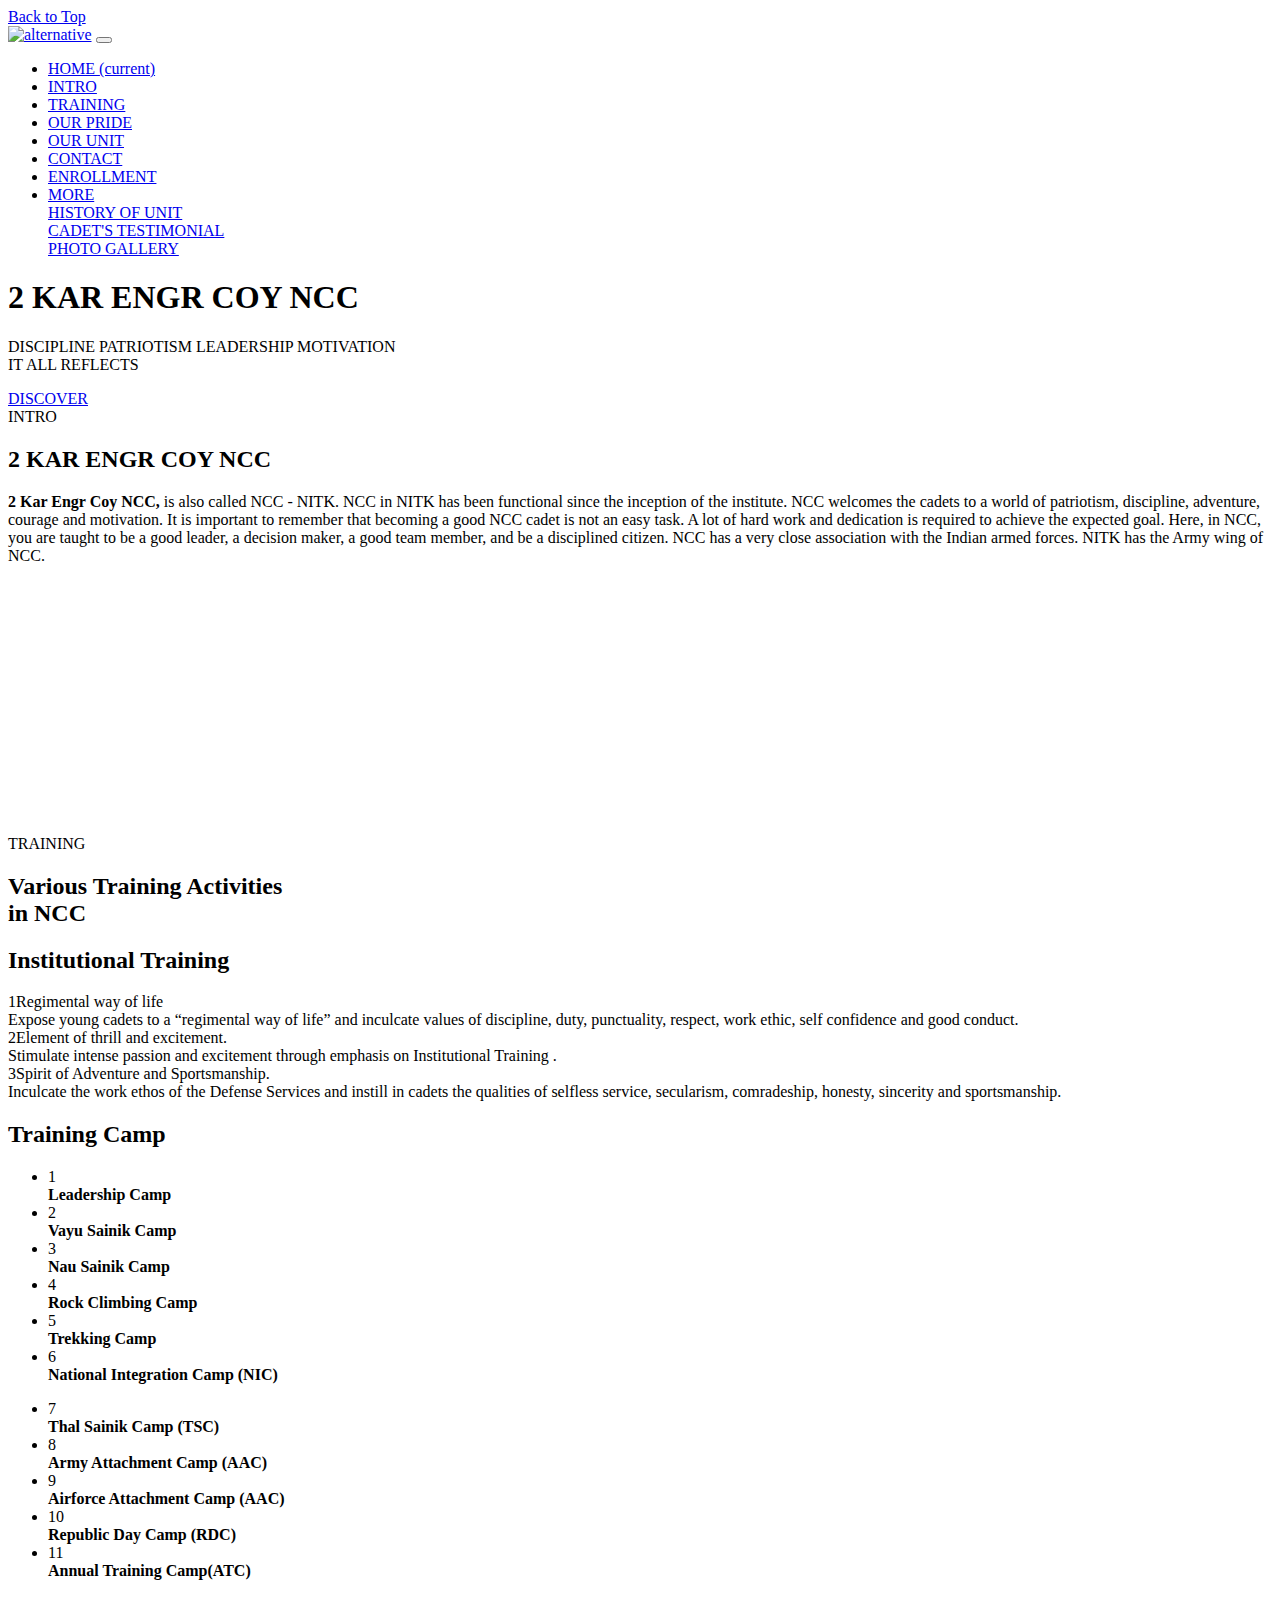
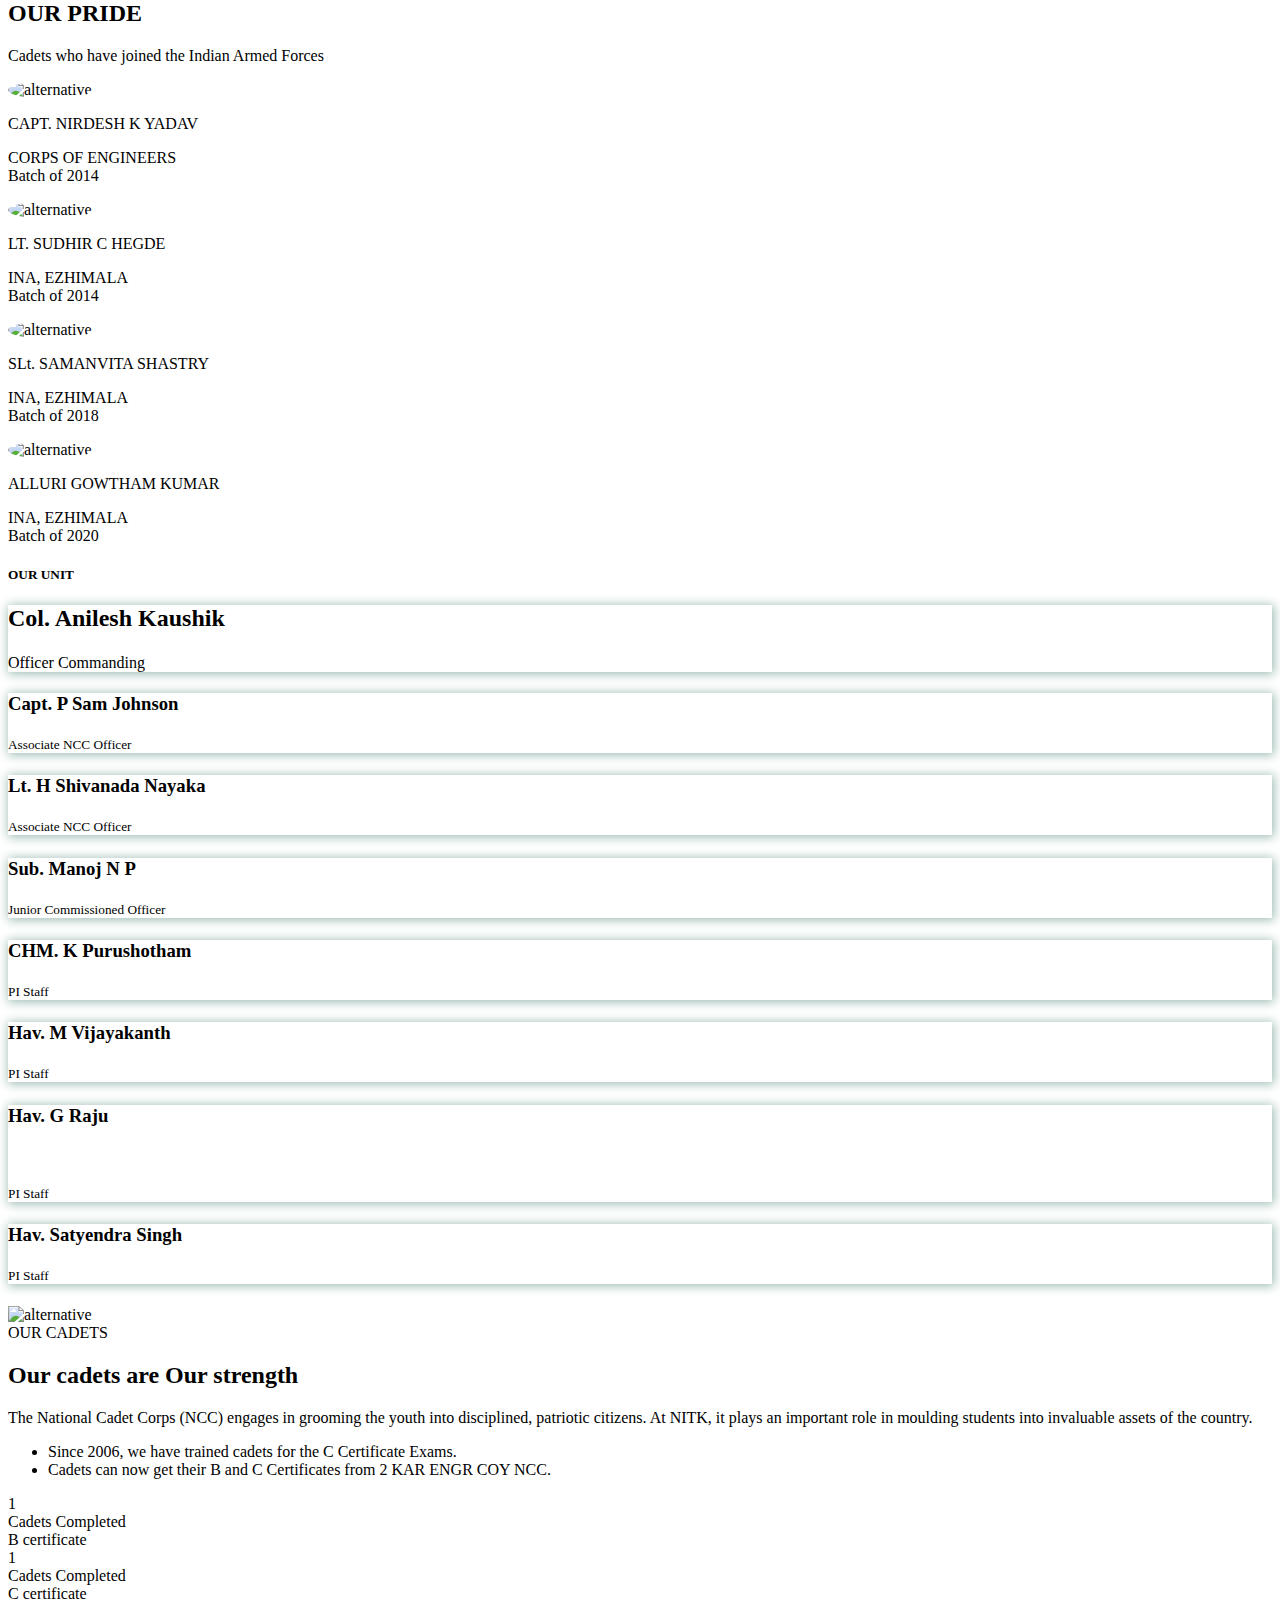
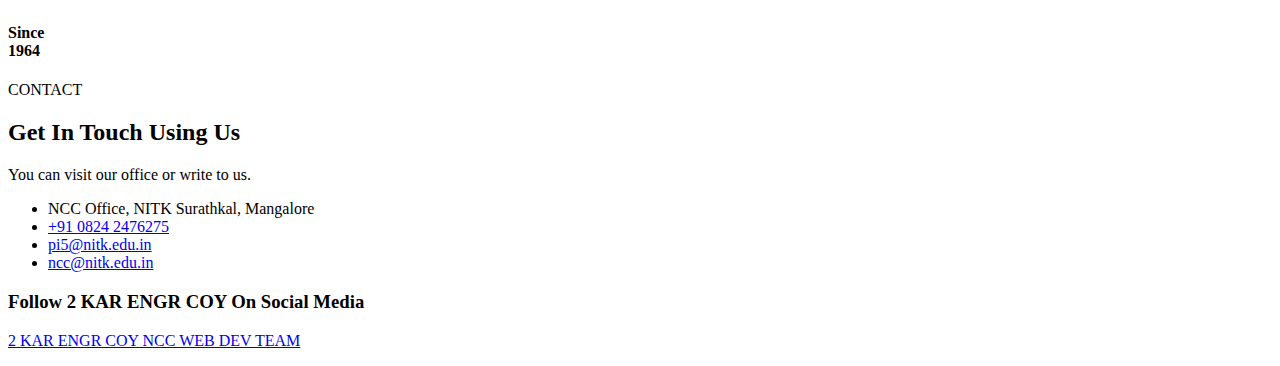
==== index.html @ 07777679 "Update index.html" ====
<!DOCTYPE html>
<html lang="en">
    <head>
     <meta name="loadbalancer_contact" content="Akshay Revankar <akshayrevankar@nitk.ac.in>">
     <meta charset="utf-8">
     <meta name="viewport" content="width=device-width, initial-scale=1, shrink-to-fit=no">
    
    <!-- SEO Meta Tags -->
    <meta name="description" content="2 KAR ENGR COY NCC is the NCC unit stationed at NITK Surathkal.">
    <meta name="author" content="2 KAR ENGR COY NCC-WEB DEV TEAM">

    <!-- OG Meta Tags to improve the way the post looks when you share the page on LinkedIn, Facebook, Google+ -->
	<meta property="og:site_name" content=""> <!-- website name -->
	<meta property="og:site" content=""> <!-- website link -->
	<meta property="og:title" content=""> <!-- title shown in the actual shared post -->
	<meta property="og:description" content=""> <!-- description shown in the actual shared post -->
	<meta property="og:image" content=""> <!-- image link, make sure it's jpg -->
	<meta property="og:url" content=""> <!-- where do you want your post to link to -->
	<meta property="og:type" content="article">

    <!-- Website Title -->
    <title>2 KAR ENGR COY NCC</title>
    
    <!-- Styles -->
    <link href="https://fonts.googleapis.com/css?family=Montserrat:500,700&amp;display=swap&amp;subset=latin-ext" rel="stylesheet">
    <link href="https://fonts.googleapis.com/css?family=Open+Sans:400,400i,600&amp;display=swap&amp;subset=latin-ext" rel="stylesheet">
    <link href="css/bootstrap.css" rel="stylesheet">
    <link href="css/fontawesome-all.css" rel="stylesheet">
    <link href="css/swiper.css" rel="stylesheet">
	<link href="css/magnific-popup.css" rel="stylesheet">
	<link href="css/styles.css" rel="stylesheet">
	
	<!-- Favicon  -->
    <link rel="icon" href="images/ncc.png">
</head>
<body data-spy="scroll" data-target=".fixed-top"><a href="body" class="back-to-top page-scroll" style="display: inline;">Back to Top</a>
    
    <!-- Preloader -->
	<div class="spinner-wrapper" style="display: none;">
        <div class="spinner">
            <div class="bounce1"></div>
            <div class="bounce2"></div>
            <div class="bounce3"></div>
        </div>
    </div>
    <!-- end of preloader -->
    

    <!-- Navbar -->
    <nav class="navbar navbar-expand-md navbar-dark navbar-custom fixed-top top-nav-collapse">
        <!-- Text Logo - Use this if you don't have a graphic logo -->
        <!-- <a class="navbar-brand logo-text page-scroll" href="index.html">Aria</a> -->

        <!-- Image Logo -->
        <a class="navbar-brand logo-image" href="index.html"><img src="images/ncc.png" alt="alternative"></a>
        
        <!-- Mobile Menu Toggle Button -->
        <button class="navbar-toggler" type="button" data-toggle="collapse" data-target="#navbarsExampleDefault" aria-controls="navbarsExampleDefault" aria-expanded="false" aria-label="Toggle navigation" style="height: 30%;">
            <span class="navbar-toggler-awesome fas fa-bars"></span>
            <span class="navbar-toggler-awesome fas fa-times"></span>
        </button>
        <!-- end of mobile menu toggle button -->

        <div class="collapse navbar-collapse" id="navbarsExampleDefault">
            <ul class="navbar-nav ml-auto">
                <li class="nav-item">
                    <a class="nav-link page-scroll" href="#header">HOME <span class="sr-only">(current)</span></a>
                </li>
                <li class="nav-item">
                    <a class="nav-link page-scroll" href="#intro">INTRO</a>
                </li>
                <li class="nav-item">
                    <a class="nav-link page-scroll" href="#services">TRAINING</a>
                </li>
                <li class="nav-item">
                    <a class="nav-link page-scroll" href="#basic-23">OUR PRIDE</a>
                </li>
                <li class="nav-item">
                    <a class="nav-link page-scroll active" href="#teams">OUR UNIT</a>
                </li>
                
                <li class="nav-item">
                    <a class="nav-link page-scroll" href="#contact">CONTACT</a>
                </li>
                <li class="nav-item">
                    <a class="nav-link page-scroll" href="enrollment.html">ENROLLMENT</a>
                </li>
                <!-- Dropdown Menu -->          
                <li class="nav-item dropdown">
                    <a class="nav-link dropdown-toggle page-scroll" href="#about" id="navbarDropdown" role="button" aria-haspopup="true" aria-expanded="false">MORE</a>
                    <div class="dropdown-menu" aria-labelledby="navbarDropdown">
                        <a class="dropdown-item" href="history.html"><span class="item-text">HISTORY OF UNIT</span></a>
                        <div class="dropdown-items-divide-hr"></div>
                        <a class="dropdown-item" href="Cadet-Testimonials.html"><span class="item-text">CADET'S TESTIMONIAL</span></a>
                        <div class="dropdown-items-divide-hr"></div>
                        <a class="dropdown-item" href="photoGallery.html"><span class="item-text">PHOTO GALLERY</span></a>
                </div></li>
                <!-- end of dropdown menu -->

                 
            </ul>
            <span class="nav-item social-icons">
                <span class="fa-stack">
                    <a href="https://www.facebook.com/2-Kar-Engr-Coy-NCC-102433731543988/">
                        <span class="hexagon"></span>
                        <i class="fab fa-facebook-f fa-stack-1x"></i>
                    </a>
                </span>
                <span class="fa-stack">
                    <a href="https://instagram.com/2_kar_engr_coy_nitk?igshid=dof2pknwsvzq">
                        <span class="hexagon"></span>
                        <i class="fab fa-instagram fa-stack-1x"></i>
                    </a>
                </span>
            </span>
        </div>
    </nav> <!-- end of navbar -->
    <!-- end of navbar -->


    <!-- Header -->
    <header id="header" class="header">
        <div class="header-content">
            <div class="container">
                <div class="row">
                    <div class="col-lg-12">
                        <div class="text-container">
                            <h1>2 KAR ENGR COY NCC <!--<span id="js-rotating">TEMPLATE, SERVICES, SOLUTIONS</span> --></h1>
                            <p class="p-heading p-large"> DISCIPLINE PATRIOTISM LEADERSHIP MOTIVATION <br>IT ALL REFLECTS</p>
                            <a class="btn-solid-lg page-scroll" href="#intro">DISCOVER</a>
                        </div>
                    </div> <!-- end of col -->
                </div> <!-- end of row -->
            </div> <!-- end of container -->
           <!-- <marquee behavior="scroll" direction="left" ><a href="enrollment.html" style="color: aliceblue"><h5 style="color: aliceblue">We are recruiting. Application form for 2 KAR ENGR COY NCC is open now. </h5></a></marquee>-->
        </div> <!-- end of header-content -->
    </header> <!-- end of header -->
    <!-- end of header -->


    <!-- Intro -->
    <div id="intro" class="basic-1">
        <div class="container">
            <div class="row">
                <div class="col-lg-5">
                    <div class="text-container">
                        <div class="section-title">INTRO</div>
                        <h2>2 KAR ENGR COY NCC</h2>
                        <p><b>2 Kar Engr Coy NCC,</b> is also called NCC - NITK. NCC in NITK has been functional since the inception of the institute. NCC welcomes the cadets to a world of patriotism, discipline, adventure, courage and motivation. It is important to remember that becoming a good NCC cadet is not an easy task. A lot of hard work and dedication is required to achieve the expected goal. Here, in NCC, you are taught to be a good leader, a decision maker,  a good team member, and be a disciplined citizen. NCC has a very close association with the Indian armed forces. NITK has the Army wing of NCC.</p>
                    </div> <!-- end of text-container -->
                </div> <!-- end of col -->
                <div class="col-lg-7">
                    <div class="image-container">
                        <br><br><br>
                        <iframe style="display: block; margin: auto;" width="360;" height="200" src="https://drive.google.com/file/d/1CEgyDowPAR2fhOi4gDY2AgWiRJ34qNGy/preview" frameborder="0" allow="accelerometer; autoplay; clipboard-write; encrypted-media; gyroscope; picture-in-picture" allowfullscreen=""></iframe>
                       <!--<img class="img-fluid" src="images/group.jpg" alt="alternative">-->
                    </div> <!-- end of image-container -->
                </div> <!-- end of col -->
            </div> <!-- end of row -->
        </div> <!-- end of container -->
    </div> <!-- end of basic-1 -->
    <!-- end of intro -->
    <!--<div style="position:relative; padding-bottom:30.25%; padding-top:10px; height:0; overflow:hidden;">
        <iframe style="display: block; margin: auto;" width="640" height="240" src="https://drive.google.com/file/d/1CEgyDowPAR2fhOi4gDY2AgWiRJ34qNGy/preview" frameborder="1" allow="accelerometer; autoplay; clipboard-write; encrypted-media; gyroscope; picture-in-picture" allowfullscreen="true"></iframe>
    </div>-->
    <!--<div class="col-lg-7">
                    <div class="image-container" style="margin-left: auto;
                    margin-right: auto;
                    max-width: 100%;">
                        
                        <iframe style="display: block; margin: auto;" width="640" height="400" src="https://drive.google.com/file/d/1CEgyDowPAR2fhOi4gDY2AgWiRJ34qNGy/preview" frameborder="1" allow="accelerometer; autoplay; clipboard-write; encrypted-media; gyroscope; picture-in-picture" allowfullscreen="true"></iframe>
                        
                    </div>-->


    <!-- Services -->
    <div id="services" class="cards-2">
        <div class="container">
            <div class="row">
                <div class="col-lg-12">
                    <div class="section-title">TRAINING</div>
                    <h2>Various Training Activities<br> in NCC</h2>
                </div> <!-- end of col -->
            </div> <!-- end of row -->
            <div class="row">
                <div class="col-lg-12">
                    
                    

                </div> <!-- end of col -->
            </div> <!-- end of row -->
        </div> <!-- end of container -->
    </div> <!-- end of cards-2 -->
    <!-- end of services -->
    

    <!-- Details 1 -->
	<div id="details" class="accordion">
		<div class="area-1">
		</div><!-- end of area-1 on same line and no space between comments to eliminate margin white space --><div class="area-2">
            
            <!-- Accordion -->
            <div class="accordion-container" id="accordionOne">
                <h2>Institutional Training</h2>
                <div class="item">
                    <div id="headingOne">
                        <span data-toggle="collapse" data-target="#collapseOne" aria-expanded="true" aria-controls="collapseOne" role="button">
                            <span class="circle-numbering">1</span><span class="accordion-title">Regimental way of life</span>
                        </span>
                    </div>
                    <div id="collapseOne" class="collapse show" aria-labelledby="headingOne" data-parent="#accordionOne">
                        <div class="accordion-body">
                            Expose young cadets to a “regimental way of life” and inculcate values of discipline, duty, punctuality, respect, work ethic, self confidence and good conduct.
                        </div><todo :="" make="" it="" italic="" :regimental="" way="" of="" life=""></todo>
                    </div>
                </div> <!-- end of item -->
            
                <div class="item">
                    <div id="headingTwo">
                        <span class="collapsed" data-toggle="collapse" data-target="#collapseTwo" aria-expanded="false" aria-controls="collapseTwo" role="button">
                            <span class="circle-numbering">2</span><span class="accordion-title">Element of thrill and excitement.</span>
                        </span>
                    </div>
                    <div id="collapseTwo" class="collapse" aria-labelledby="headingTwo" data-parent="#accordionOne">
                        <div class="accordion-body">
                            Stimulate intense passion and excitement through emphasis on Institutional Training .
                        </div>
                    </div>
                </div> <!-- end of item -->
            
                <div class="item">
                    <div id="headingThree">
                        <span class="collapsed" data-toggle="collapse" data-target="#collapseThree" aria-expanded="false" aria-controls="collapseThree" role="button">
                            <span class="circle-numbering">3</span><span class="accordion-title">Spirit of Adventure and Sportsmanship.</span>
                        </span>
                    </div>
                    <div id="collapseThree" class="collapse" aria-labelledby="headingThree" data-parent="#accordionOne">
                        <div class="accordion-body">
                            Inculcate the work ethos of the Defense Services and instill in cadets the qualities of selfless service, secularism, comradeship, honesty, sincerity and sportsmanship.
                        </div>
                    </div>
                </div> <!-- end of item -->
            </div> <!-- end of accordion-container -->
            <!-- end of accordion -->

		</div> <!-- end of area-2 -->
    </div> <!-- end of accordion -->
    <!-- end of details 1 -->


    <!-- Details 2 -->
	<div class="tabs">
        <div class="area-1">
           
            <div class="tabs-container">
                 <h2>Training Camp</h2>            
                    
                <!-- end of tabs links -->
                
                <!-- Tabs Content -->
                <div class="tab-content" id="ariaTabsContent">

                   
                    <div class="tab-pane fade show active" id="tab-2" role="tabpanel" aria-labelledby="tab-2">
                        <ul class="list-unstyled li-space-lg first">
                            <li class="media">
                                <div class="media-bullet">1</div>
                                <div class="media-body"><strong>Leadership Camp
                                </strong> </div>
                            </li>
                            <li class="media">
                                <div class="media-bullet">2</div>
                                <div class="media-body"><strong>Vayu Sainik Camp</strong> </div>
                            </li>
                            <li class="media">
                                <div class="media-bullet">3</div>
                                <div class="media-body"><strong>
                                    Nau Sainik Camp</strong> </div>
                            </li>
                            <li class="media">
                                <div class="media-bullet">4</div>
                                <div class="media-body"><strong>Rock Climbing Camp</strong></div>
                            </li>
                            <li class="media">
                                <div class="media-bullet">5</div>
                                <div class="media-body"><strong>Trekking Camp</strong> </div>
                            </li>
                            <li class="media">
                                <div class="media-bullet">6</div>
                                <div class="media-body"><strong>National Integration Camp (NIC)</strong></div>
                            </li>
                            
                        </ul>
                        <ul class="list-unstyled li-space-lg last">
                            
                            <li class="media">
                                <div class="media-bullet">7</div>
                                <div class="media-body"><strong>Thal Sainik Camp (TSC)</strong> </div>
                            </li>
                            <li class="media">
                                <div class="media-bullet">8</div>
                                <div class="media-body"><strong>Army Attachment Camp (AAC)</strong></div>
                            </li>
                            <li class="media">
                                <div class="media-bullet">9</div>
                                <div class="media-body"><strong>Airforce Attachment Camp (AAC)</strong></div>
                            </li>
                            <li class="media">
                                <div class="media-bullet">10</div>
                                <div class="media-body"><strong>Republic Day Camp (RDC)</strong></div>
                            </li>
                            <li class="media">
                                <div class="media-bullet">11</div>
                                <div class="media-body"><strong>Annual Training Camp(ATC)</strong></div>
                            </li>
                        </ul>
                    </div> <!-- end of tab-pane -->

                </div> <!-- end of tab-content -->
                <!-- endd of tabs content -->

            </div> <!-- end of tabs-container -->
       </div><!-- end of area-1 on same line and no space between comments to eliminate margin white space --><div class="area-2"></div> <!-- end of area-2 -->
   </div> 
    <!-- end of tabs -->
    <!-- end of details 2 -->
    <div id="basic-23">
    <div class="basic-2">
        <div class="container">
            <div class="row">
                <div class="col-lg-12">
                    <h2>OUR PRIDE</h2>
                    <p class="p-heading">Cadets who have joined the Indian Armed Forces</p>
                </div> <!-- end of col -->
            </div> <!-- end of row -->
            <div class="row">
                <div class="col-lg-12">
 <!-- end of team-member -->
                   
                    
                    <!-- Team Member -->
                    
                    <div class="team-member">
                        <div class="image-wrapper">
                            <img class="img-fluid" src="images/nirdesh.jpeg" alt="alternative" style="width: 300px; border-radius: 50%;">
                        </div> <!-- end of image wrapper -->
                        <p class="job-title">CAPT. NIRDESH K YADAV</p>
                        <p class="p-large">CORPS OF ENGINEERS<br>Batch of 2014</p>
                    </div>
                    <div class="team-member">
                        <div class="image-wrapper">
                            <img class="img-fluid" src="images/sudhir.jpeg" alt="alternative" style="width: 300px; border-radius: 50%;">
                        </div> <!-- end of image wrapper -->
                        <p class="job-title">LT. SUDHIR C HEGDE</p>
                        <p class="p-large">INA, EZHIMALA<br>Batch of 2014</p>
                    </div>
                    <!-- Team Member -->
                    <div class="team-member">
                        <div class="image-wrapper">
                            <img class="img-fluid" src="images/UniformNavy.jpg" alt="alternative" style="width: 300px; border-radius: 50%;">
                        </div> <!-- end of image wrapper -->
                        <p class="job-title">SLt. SAMANVITA SHASTRY</p>
                        <p class="p-large">INA, EZHIMALA<br>Batch of 2018</p>
                    </div>
                    <div class="team-member">
                        <div class="image-wrapper">
                            <img class="img-fluid" src="images/Goutham.png" alt="alternative" style="width: 300px; border-radius: 50%;">
                        </div> <!-- end of image wrapper -->
                        <p class="job-title">ALLURI GOWTHAM KUMAR</p>
                        <p class="p-large">INA, EZHIMALA<br>Batch of 2020</p>    
                    </div>

                </div> <!-- end of col -->
            </div> <!-- end of row -->
        </div> <!-- end of container -->
    </div>
</div>
   




    
    
<!-- Team -->
<div id="teams" class="basic-2">
    <section id="team" class="pb-5">
        <div class="container">
            <h5 class="section-title h1">OUR UNIT</h5>           
                <div class="mb-3 card-deck">
                <div class="frontside card">
                    <div class="card">
                        <div class="card-body text-center">
                            <h2 class="card-title">Col. Anilesh Kaushik</h2>
                                <h4 class="no-bold mb-3">Officer Commanding </h4>
                                </div>
                        </div>
                    </div>
    
                        <style>
                        .no-bold{
                        font-weight: 200;
                        }
                        </style>
                </div>
                <div class="mb-3  card-deck">
                    <div class="frontside card">
                    <div class="card">
                        <div class="card-body text-center">
                                                        
                            <h3 class="card-title">Capt. P Sam Johnson</h3>
                            <h5 class="no-bold mb-3">Associate NCC Officer</h5>
                        </div>
    
                    </div>
                    </div>
                    <style>
                        .no-bold{
                        font-weight: 200;
                        }
                        </style>
                    <div class="frontside card">
                        <div class="card">
                            <div class="card-body text-center">                     
                                <h3 class="card-title">Lt. H Shivanada Nayaka</h3>
                                <h5 class="no-bold mb-3">Associate NCC Officer</h5>
                            </div>
        
                        </div>
                    </div>
                    <style>
                        .no-bold{
                        font-weight: 200;
                        }
                        </style>
                    <div class="frontside card">
                        <div class="card">
                            <div class="card-body text-center">
                                                            
                                <h3 class="card-title">Sub. Manoj N P</h3>
                                <h5 class="no-bold mb-3">Junior Commissioned Officer</h5>

                            </div>
        
                        </div>
                    </div>
                    <style>
                        .no-bold{
                        font-weight: 200;
                        }
                        </style>
                </div>

                <div class="mb-3  card-deck">
                    <div class="frontside card">
                    <div class="card">
                        <div class="card-body text-center">                 
                            <h3 class="card-title">CHM. K Purushotham</h3>
                            <h5 class="no-bold mb-3">PI Staff</h5>
                        </div>
    
                    </div>
                    </div>
                    <style>
                        .no-bold{
                        font-weight: 200;
                        }
                        .frontside {
                            box-shadow: 1px 1px 10px 1px #9bbbb3;
                        }
                        </style>
                    
                    <style>
                        .no-bold{
                        font-weight: 200;
                        }
                        </style>
                    <div class="frontside card">
                        <div class="card">
                            <div class="card-body text-center m-0 pl-0 pr-0">                             
                                <h3 class="card-title">Hav. M Vijayakanth</h3>
                                <h5 class="no-bold mb-3">PI Staff</h5>   
                            </div>
                        </div>
                    </div>
                    <style>
                        .no-bold{
                        font-weight: 200;
                        }
                        </style>
                    <div class="frontside card">
                        <div class="card">
                            <div class="card-body text-center">                             
                                <h3 class="card-title">Hav. G Raju</h3><br>
                                <h5 class="no-bold mb-3">PI Staff</h5>
                            </div>
        
                        </div>
                    </div>
                    <style>
                        .no-bold{
                        font-weight: 200;
                        }
                        </style>
                    <div class="frontside card">
                        <div class="card">
                            <div class="card-body text-center m-0 pl-0 pr-0">                             
                                <h3 class="card-title">Hav. Satyendra Singh</h3>
                                <h5 class="no-bold mb-3">PI Staff</h5>   
                            </div>
                        </div>
                    </div>
                    <style>
                        .no-bold{
                        font-weight: 200;
                        }
                        </style>
                </div>
        </div>
    </section>
</div><!-- end of basic-2 -->
<!-- end of team -->

   


<div id="about" class="counter">
        <div class="container">
            <div class="row">
                <div class="col-lg-5 col-xl-6">
                    <div class="image-container">
                        <img class="img-fluid" src="images/Flag march 2022.jp" alt="alternative">
                    </div> <!-- end of image-container -->
               </div> <!-- end of col -->
                <div class="col-lg-7 col-xl-6">
                    <div class="text-container">
                        <div class="section-title">OUR CADETS</div>
                        <h2>Our cadets are Our strength</h2>
                        <p>The National Cadet Corps (NCC) engages in grooming the youth into disciplined, patriotic citizens. At NITK, it plays an important role in moulding students into invaluable assets of the country. 

                        </p>
                        <ul class="list-unstyled li-space-lg">
                            <li class="media">
                                <i class="fas fa-square"></i>
                                <div class="media-body">Since 2006, we have trained cadets for the C Certificate Exams.</div>
                            </li>
                            <li class="media">
                                <i class="fas fa-square"></i>
                                <div class="media-body">Cadets can now get their B and C Certificates from 2 KAR ENGR COY NCC.</div>
                            </li> 
                        </ul>

                        <!-- Counter -->
                      <div id="counter">
                            <div class="cell">
                                <div class="counter-value number-count" data-count="1272">1</div>
                                <div class="counter-info">Cadets Completed<br>B certificate</div>
                            </div>
                            <div class="cell">
                                <div class="counter-value number-count" data-count="310">1</div>
                                <div class="counter-info">Cadets Completed<br>C certificate</div>
                            </div>
                           <div class="cell">
                                <div class="counter-info"><h4>Since <br> 1964</h4></div>
                            </div>

                        </div>
                        <!-- end of counter -->

                   </div> <!-- end of text-container -->      
                </div> <!-- end of col -->
           </div> <!-- end of row -->
       </div> <!-- end of container -->
  </div> <!-- end of counter -->


    <!-- Contact -->
    <div id="contact" class="form-2">
        <div class="container">
            <div class="row">
                <div class="col-lg-6">
                    <div class="text-container">
                        <div class="section-title">CONTACT</div>
                        <h2>Get In Touch Using Us</h2>
                        <p>You can visit our office or write to us.</p>
                        <ul class="list-unstyled li-space-lg">
                            <li class="address"><i class="fas fa-map-marker-alt"></i>NCC Office, NITK Surathkal, Mangalore</li>
                            <li><i class="fas fa-phone"></i><a href="tel:+91 8242476275">+91 0824 2476275</a></li>
                            <li><i class="fas fa-envelope"></i><a href="mailto:pi5@nitk.edu.in">pi5@nitk.edu.in</a></li>
                            
                            <li><i class="fas fa-envelope"></i><a href="mailto:ncc@nitk.edu.in">ncc@nitk.edu.in</a></li>
                        </ul>
                        <h3>Follow 2 KAR ENGR COY On Social Media</h3>

                        <span class="nav-item social-icons">
                            <span class="fa-stack">
                                <a href="https://www.facebook.com/2-Kar-Engr-Coy-NCC-102433731543988/">
                                    <span class="hexagon"></span>
                                    <i class="fab fa-facebook-f fa-stack-1x"></i>
                                </a>
                            </span>
                            <span class="fa-stack">
                                <a href="https://instagram.com/2_kar_engr_coy_nitk?igshid=dof2pknwsvzq">
                                    <span class="hexagon"></span>
                                    <i class="fab fa-instagram fa-stack-1x"></i>
                                </a>
                            </span>
                        </span>
                    </div> <!-- end of text-container -->
                </div> <!-- end of col -->
            </div> <!-- end of row -->
        </div> <!-- end of container -->
    </div> <!-- end of form-2 -->
    <!-- end of contact -->



    <!-- Copyright -->
    <div class="copyright">
        <div class="container">
            <div class="row">
                <div class="col-lg-12">
                    <p class="p-small"><a href="cadetpage.html">2 KAR ENGR COY NCC WEB DEV TEAM</a></p>
                </div> <!-- end of col -->
            </div> <!-- enf of row -->
        </div> <!-- end of container -->
    </div> <!-- end of copyright --> 
    <!-- end of copyright -->
    
    	
    <!-- Scripts -->
    <script src="js/jquery.min.js"></script> <!-- jQuery for Bootstrap's JavaScript plugins -->
    <script src="js/popper.min.js"></script> <!-- Popper tooltip library for Bootstrap -->
    <script src="js/bootstrap.min.js"></script> <!-- Bootstrap framework -->
    <script src="js/jquery.easing.min.js"></script> <!-- jQuery Easing for smooth scrolling between anchors -->
    <script src="js/swiper.min.js"></script> <!-- Swiper for image and text sliders -->
    <script src="js/jquery.magnific-popup.js"></script> <!-- Magnific Popup for lightboxes -->
    <script src="js/morphext.min.js"></script> <!-- Morphtext rotating text in the header -->
    <script src="js/isotope.pkgd.min.js"></script> <!-- Isotope for filter -->
    <script src="js/validator.min.js"></script> <!-- Validator.js - Bootstrap plugin that validates forms -->
    <script src="js/scripts.js"></script> <!-- Custom scripts -->


</body>
</html>
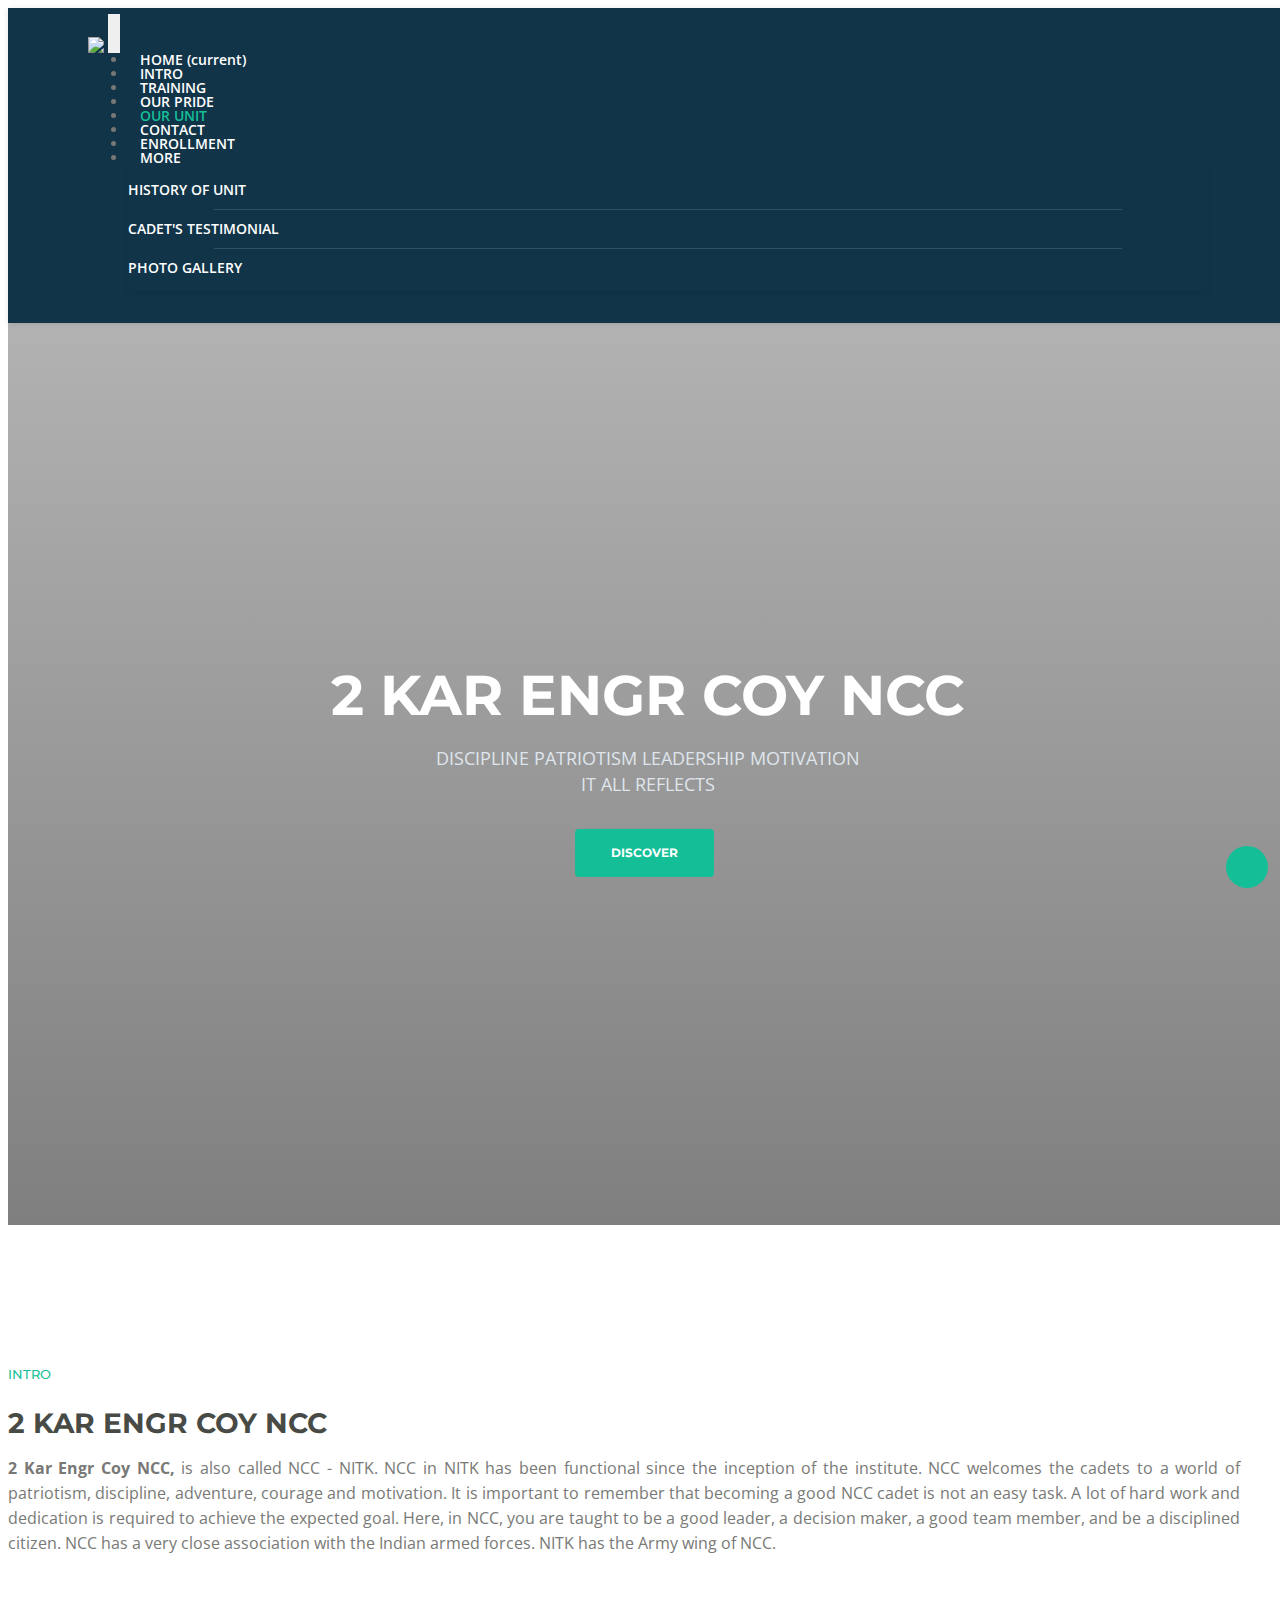
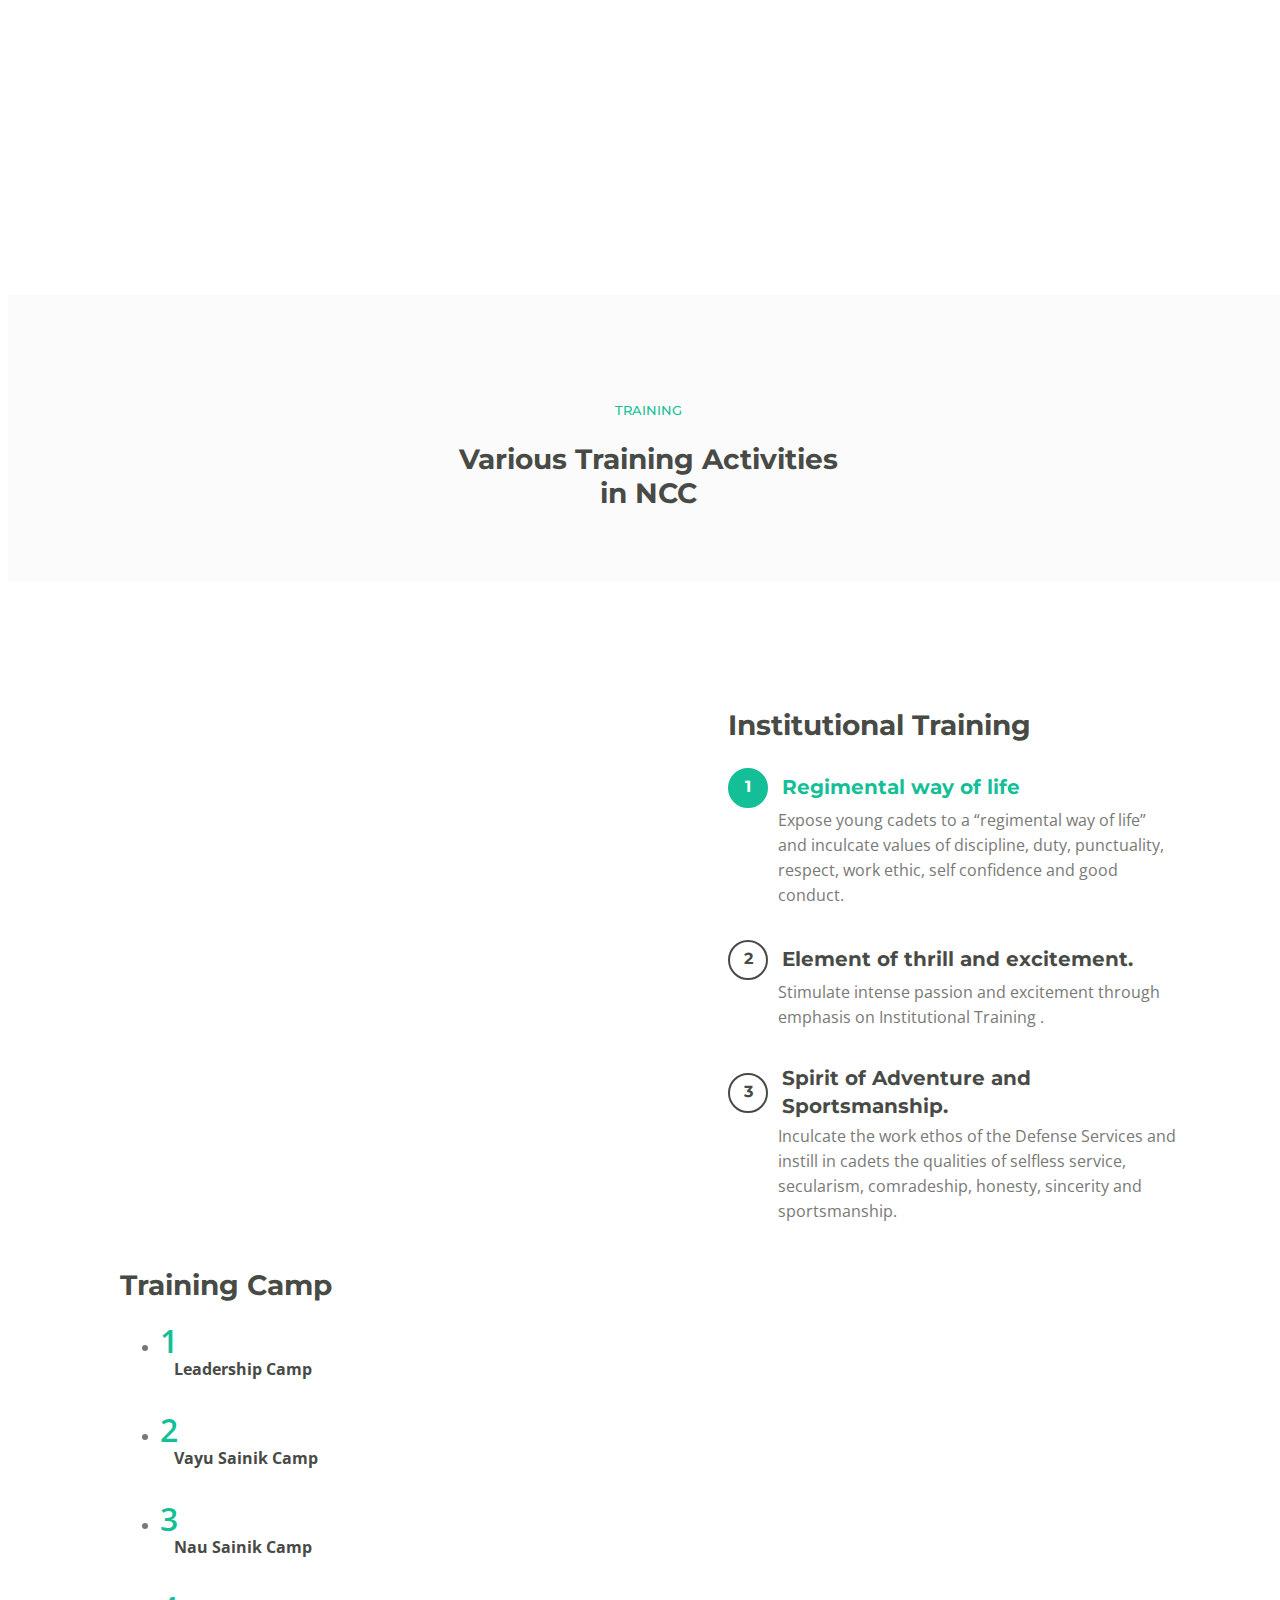
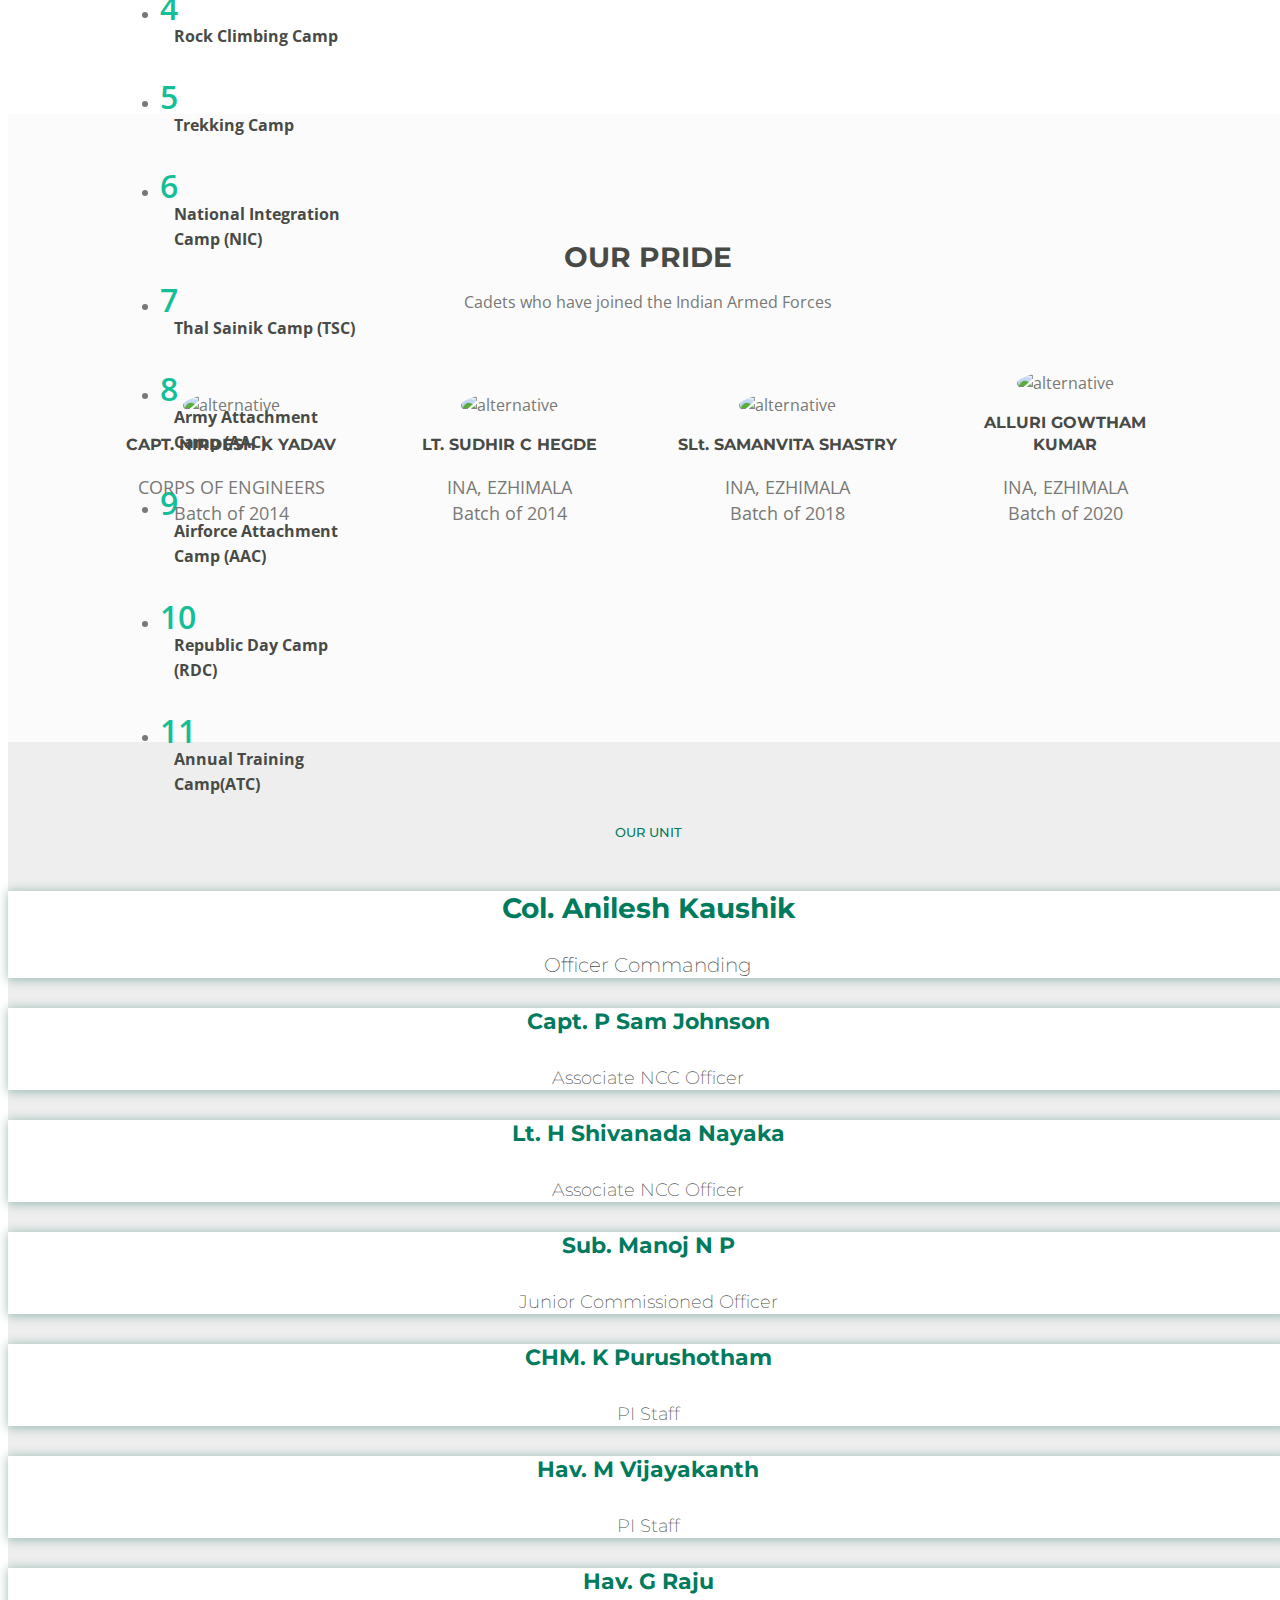
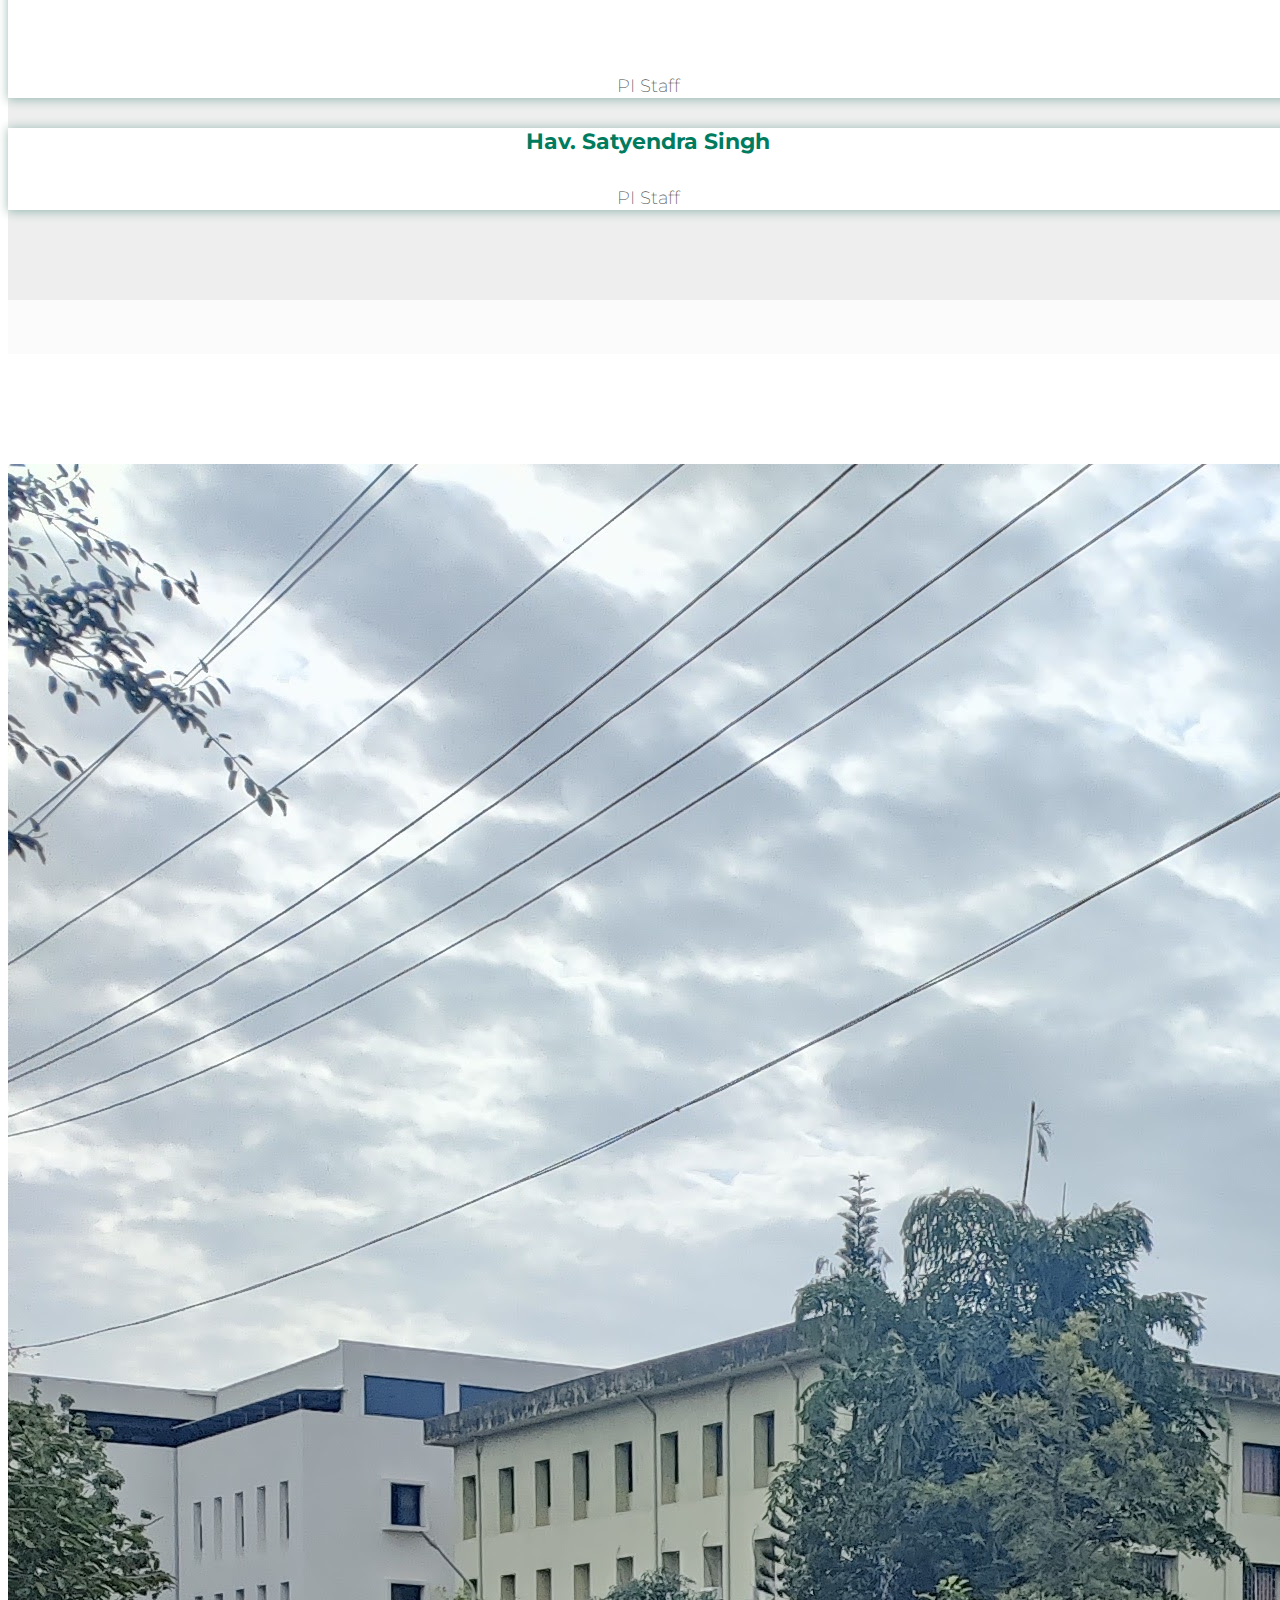
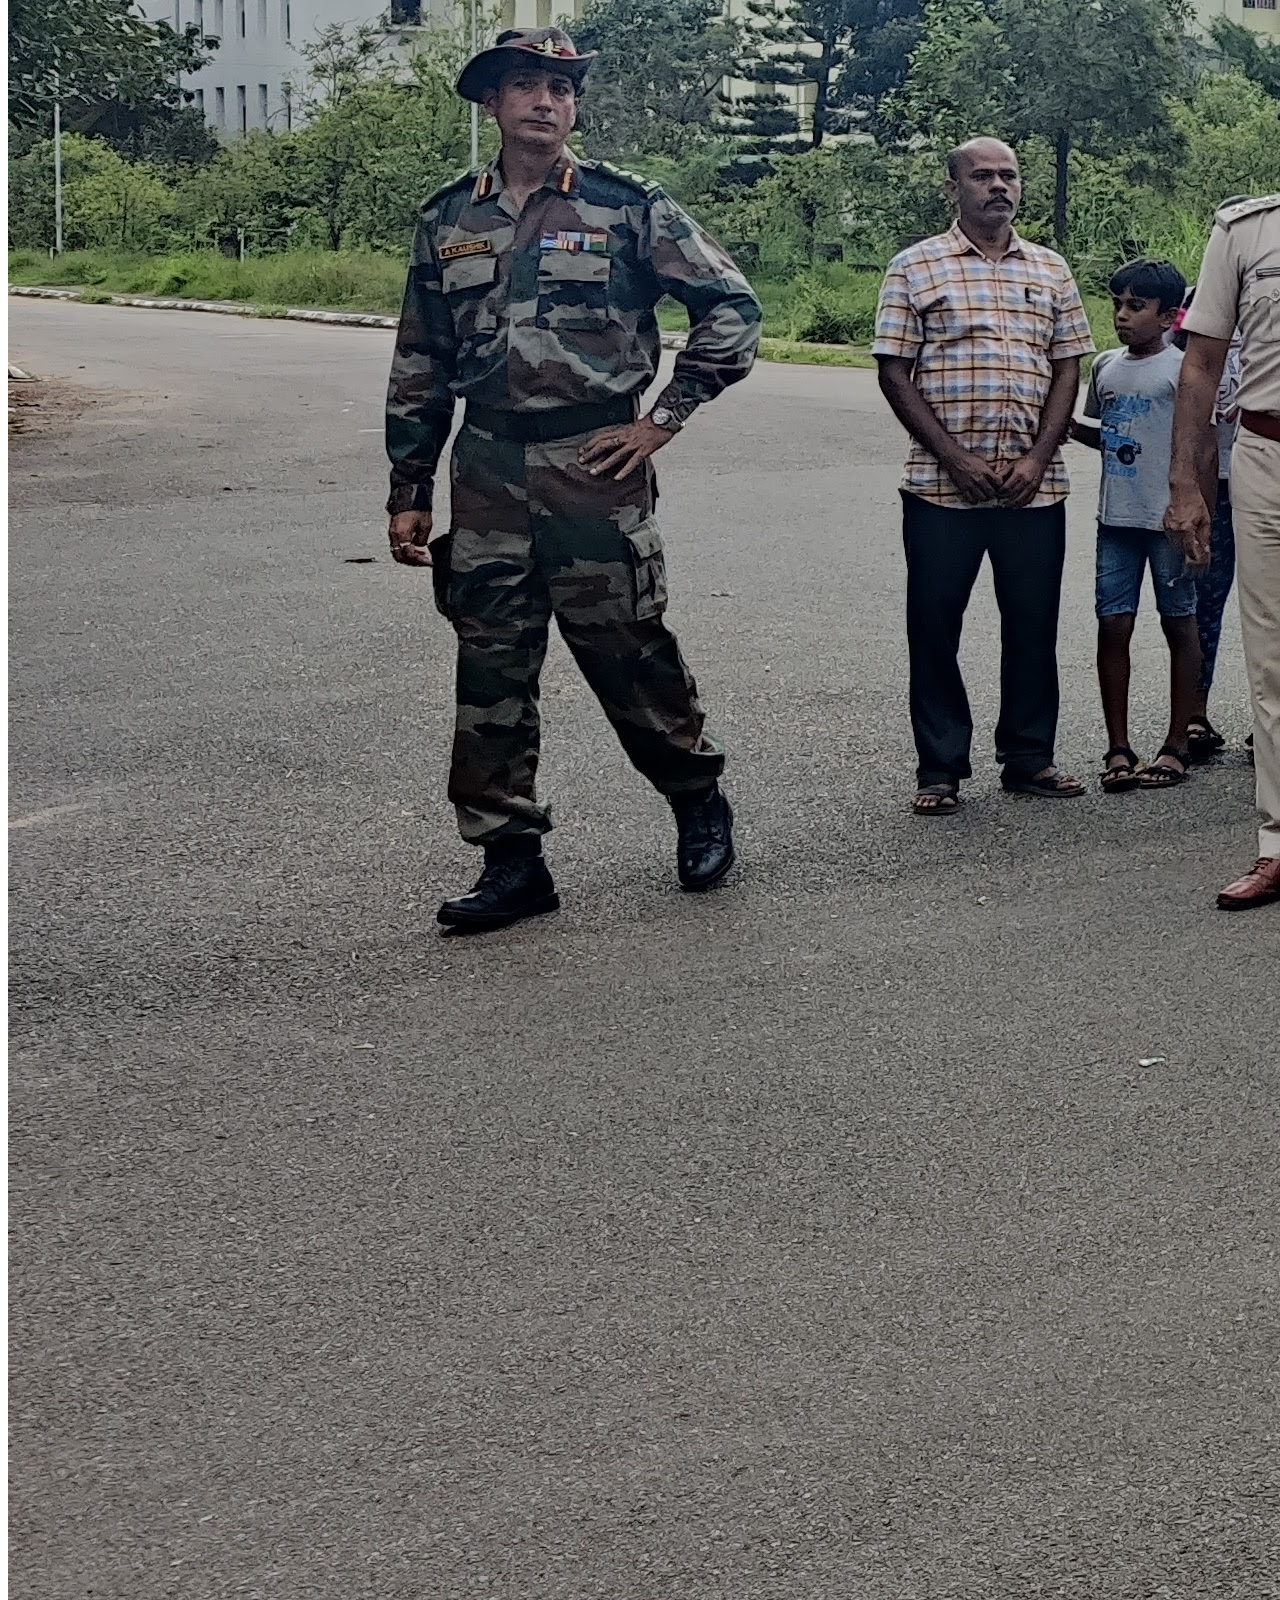
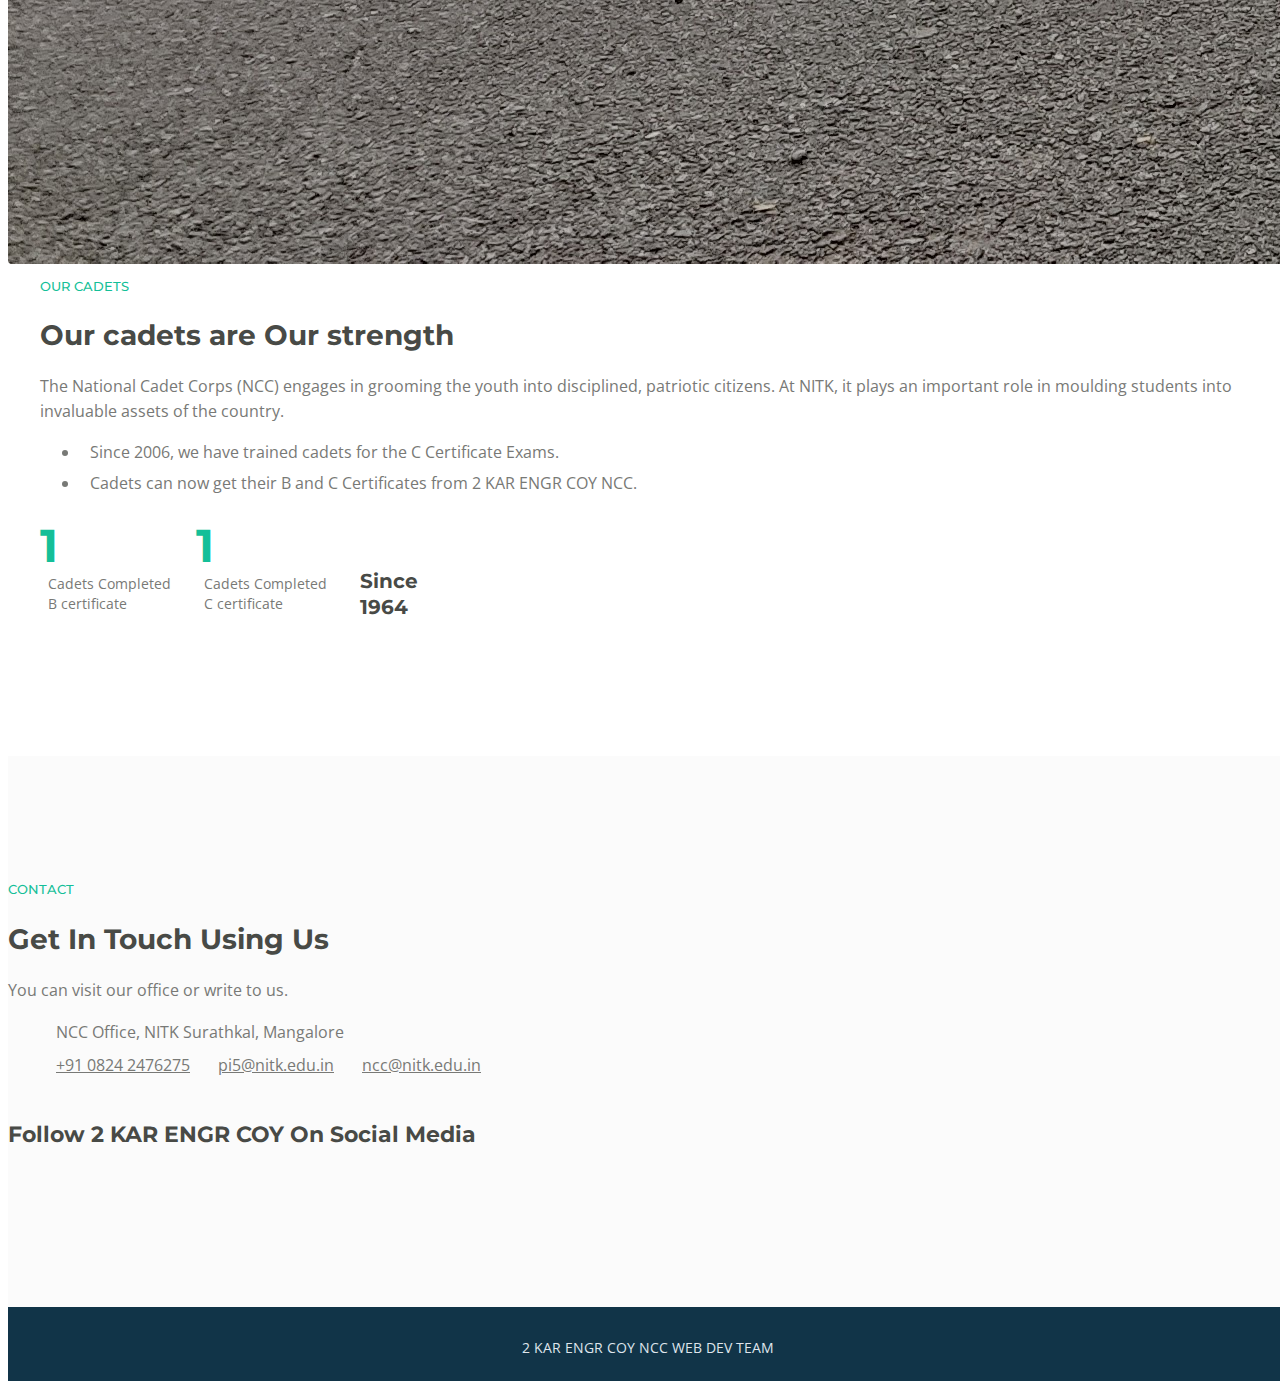
==== commit 79c108c5: "Update index.html" ====
--- a/index.html
+++ b/index.html
@@ -529,7 +529,7 @@
             <div class="row">
                 <div class="col-lg-5 col-xl-6">
                     <div class="image-container">
-                        <img class="img-fluid" src="images/Flag march 2022.jp" alt="alternative">
+                        <img class="img-fluid" src="images/Flag march 2022.jpg" alt="alternative">
                     </div> <!-- end of image-container -->
                </div> <!-- end of col -->
                 <div class="col-lg-7 col-xl-6">
--- a/css/styles.css
+++ b/css/styles.css
@@ -0,0 +1,2683 @@
+/* Template: Aria - Business HTML Landing Page Template
+   Author: Inovatik
+   Created: Jul 2019
+   Description: Master CSS file
+*/
+
+/*****************************************
+Table Of Contents:
+
+01. General Styles
+02. Preloader
+03. Navigation
+04. Header
+05. Intro
+06. Description
+07. Services
+08. Details 1
+09. Details 2
+10. Testimonials
+11. Call Me
+12. Projects
+13. Project Lightboxes
+14. Team
+15. About
+16. Contact
+17. Footer
+18. Copyright
+19. Back To Top Button
+20. Extra Pages
+21. Media Queries
+******************************************/
+
+/*****************************************
+Colors:
+
+- Backgrounds - light gray #fbfbfb
+- Background - dark blue #153e52
+- Backgrounds navbar, footer - dark gray #113448
+- Buttons, bullets, icons - green #14bf98
+- Headings text - black #484a46
+- Body text - gray #787976
+- Body text - light gray #dfe5ec
+******************************************/
+
+
+/******************************/
+/*     01. General Styles     */
+/******************************/
+body,
+html {
+    width: 100%;
+	height: 100%;
+}
+
+body, p {
+	color: #787976; 
+	font: 400 1rem/1.5625rem "Open Sans", sans-serif;
+}
+
+.p-large {
+	font: 400 1.125rem/1.625rem "Open Sans", sans-serif;
+}
+
+.p-small {
+	font: 400 0.875rem/1.375rem "Open Sans", sans-serif;
+}
+
+.p-heading {
+	margin-bottom: 3.5rem;
+	text-align: center;
+}
+
+.li-space-lg li {
+	margin-bottom: 0.375rem;
+}
+
+.indent {
+	padding-left: 1.25rem;
+}
+
+h1 {
+	color: #484a46;
+	font: 700 2.5rem/3rem "Montserrat", sans-serif;
+}
+
+h2 {
+	color: #484a46;
+	font: 700 1.75rem/2.125rem "Montserrat", sans-serif;
+}
+
+h3 {
+	color: #484a46;
+	font: 700 1.375rem/1.75rem "Montserrat", sans-serif;
+}
+
+h4 {
+	color: #484a46;
+	font: 700 1.25rem/1.625rem "Montserrat", sans-serif;
+}
+
+h5 {
+	color: #484a46;
+	font: 700 1.125rem/1.5rem "Montserrat", sans-serif;
+}
+
+h6 {
+	color: #484a46;
+	font: 700 1rem/1.375rem "Montserrat", sans-serif;
+}
+
+a {
+	color: #787976;
+	text-decoration: underline;
+}
+
+a:hover {
+	color: #787976;
+	text-decoration: underline;
+}
+
+a.green {
+	color: #14bf98;
+}
+
+a.white,
+.white {
+	color: #dfe5ec;
+}
+
+.testimonial-text {
+	font-style: italic;
+}
+
+.testimonial-author {
+	font: 700 1rem/1.375rem "Montserrat", sans-serif;
+}
+
+strong {
+	color: #484a46;
+}
+
+.section-title {
+	color: #14bf98;
+	font: 500 0.8125rem/1.125rem "Montserrat", sans-serif;
+}
+
+.btn-solid-reg {
+	display: inline-block;
+	padding: 1.1875rem 1.875rem 1.1875rem 1.875rem;
+	border: 0.125rem solid #14bf98;
+	border-radius: 0.25rem;
+	background-color: #14bf98;
+	color: #fff;
+	font: 700 0.75rem/0 "Montserrat", sans-serif;
+	text-decoration: none;
+	transition: all 0.2s;
+}
+.btn-solid-regd {
+	display: inline-block;
+	padding: 1.1875rem 0.175rem 1.1875rem 0.175rem;
+	border: 0.25rem solid #14bf98;
+	border-radius: 0.25rem;
+	background-color:#14bf98;
+	color: rgb(57, 130, 240);
+	font: 700 0.75rem/0 "Montserrat", sans-serif;
+	text-decoration: none;
+	transition: all 0.2s;
+	
+}
+.btn-solid-regd1:hover {
+	background-color: transparent;
+	color: #14bf98;
+	text-decoration: none;
+}
+.btn-solid-regd1 {
+	display: inline-block;
+	padding: 1.1875rem 0.175rem 1.1875rem 0.175rem;
+	border: 0.25rem solid #14bf98;
+	border-radius: 0.25rem;
+	background-color:#14bf98;
+	color: rgb(57, 130, 240);
+	font: 700 0.75rem/0 "Montserrat", sans-serif;
+	text-decoration: none;
+	transition: all 0.2s;
+	
+}
+btn-solid-regd2 {
+	display: inline-block;
+	padding: 1.1875rem 0.175rem 1.1875rem 0.175rem;
+	border: 0.25rem solid #14bf98;
+	border-radius: 0.25rem;
+	background-color:#14bf98;
+	color: rgb(57, 130, 240);
+	font: 700 0.75rem/0 "Montserrat", sans-serif;
+	text-decoration: none;
+	transition: all 0.2s;
+	
+}
+.btn-solid-regd2:hover {
+	background-color: transparent;
+	color: #14bf98;
+	text-decoration: none;
+}
+.btn-solid-regd {
+	display: inline-block;
+	padding: 0rem 0.175rem 1.1875rem 0.175rem;
+	border: 0.25rem solid #14bf98;
+	border-radius: 0.25rem;
+	background-color:#14bf98;
+	color: rgb(57, 130, 240);
+	font: 700 0.75rem/0 "Montserrat", sans-serif;
+	text-decoration: none;
+	transition: all 0.2s;
+	
+}
+.btn-solid-regd:hover {
+	background-color: transparent;
+	color: #14bf98;
+	text-decoration: none;
+}
+.btn-solid-reg:hover {
+	background-color: transparent;
+	color: #14bf98;
+	text-decoration: none;
+}
+
+.btn-solid-lg {
+	display: inline-block;
+	padding: 1.375rem 2.125rem 1.375rem 2.125rem;
+	border: 0.125rem solid #14bf98;
+	border-radius: 0.25rem;
+	background-color: #14bf98;
+	color: #fff;
+	font: 700 0.75rem/0 "Montserrat", sans-serif;
+	text-decoration: none;
+	transition: all 0.2s;
+}
+
+.btn-solid-lg:hover {
+	background-color: transparent;
+	color: #14bf98;
+	text-decoration: none;
+}
+
+.btn-outline-reg {
+	display: inline-block;
+	padding: 1.1875rem 1.875rem 1.1875rem 1.875rem;
+	border: 0.125rem solid #787976;
+	border-radius: 0.25rem;
+	background-color: transparent;
+	color: #787976;
+	font: 700 0.75rem/0 "Montserrat", sans-serif;
+	text-decoration: none;
+	transition: all 0.2s;
+}
+
+.btn-outline-reg:hover {
+	background-color: #787976;
+	color: #fff;
+	text-decoration: none;
+}
+
+.btn-outline-lg {
+	display: inline-block;
+	padding: 1.375rem 2.125rem 1.375rem 2.125rem;
+	border: 0.125rem solid #787976;
+	border-radius: 0.25rem;
+	background-color: transparent;
+	color: #787976;
+	font: 700 0.75rem/0 "Montserrat", sans-serif;
+	text-decoration: none;
+	transition: all 0.2s;
+}
+
+.btn-outline-lg:hover {
+	background-color: #787976;
+	color: #fff;
+	text-decoration: none;
+}
+
+.btn-outline-sm {
+	display: inline-block;
+	padding: 1rem 1.625rem 0.9375rem 1.625rem;
+	border: 0.125rem solid #787976;
+	border-radius: 0.25rem;
+	background-color: transparent;
+	color: #787976;
+	font: 700 0.75rem/0 "Montserrat", sans-serif;
+	text-decoration: none;
+	transition: all 0.2s;
+}
+
+.btn-outline-sm:hover {
+	background-color: #787976;
+	color: #fff;
+	text-decoration: none;
+}
+
+.form-group {
+	position: relative;
+	margin-bottom: 1.25rem;
+}
+
+.form-group.has-error.has-danger {
+	margin-bottom: 0.625rem;
+}
+
+.form-group.has-error.has-danger .help-block.with-errors ul {
+	margin-top: 0.375rem;
+}
+
+.label-control {
+	position: absolute;
+	top: 0.8125rem;
+	left: 1.375rem;
+	color: #787976;
+	opacity: 1;
+	font: 400 0.875rem/1.375rem "Open Sans", sans-serif;
+	cursor: text;
+	transition: all 0.2s ease;
+}
+
+/* IE10+ hack to solve lower label text position compared to the rest of the browsers */
+@media screen and (-ms-high-contrast: active), screen and (-ms-high-contrast: none) {  
+	.label-control {
+		top: 0.9375rem;
+	}
+}
+
+.form-control-input:focus + .label-control,
+.form-control-input.notEmpty + .label-control,
+.form-control-textarea:focus + .label-control,
+.form-control-textarea.notEmpty + .label-control {
+	top: 0.125rem;
+	opacity: 1;
+	font-size: 0.75rem;
+	font-weight: 500;
+}
+
+.form-control-input,
+.form-control-select {
+	display: block; /* needed for proper display of the label in Firefox, IE, Edge */
+	width: 100%;
+	padding-top: 1.25rem;
+	padding-bottom: 0.25rem;
+	padding-left: 1.3125rem;
+	border: 1px solid #dadada;
+	border-radius: 0.25rem;
+	background-color: #fff;
+	color: #787976;
+	font: 400 0.875rem/1.375rem "Open Sans", sans-serif;
+	transition: all 0.2s;
+	-webkit-appearance: none; /* removes inner shadow on form inputs on ios safari */
+}
+
+.form-control-select {
+	padding-top: 0.5rem;
+	padding-bottom: 0.5rem;
+	height: 3rem;
+}
+
+/* IE10+ hack to solve lower label text position compared to the rest of the browsers */
+@media screen and (-ms-high-contrast: active), screen and (-ms-high-contrast: none) {  
+	.form-control-input {
+		padding-top: 1.25rem;
+		padding-bottom: 0.75rem;
+		line-height: 1.75rem;
+	}
+
+	.form-control-select {
+		padding-top: 0.875rem;
+		padding-bottom: 0.75rem;
+		height: 3.125rem;
+		line-height: 2.125rem;
+	}
+}
+
+select {
+    /* you should keep these first rules in place to maintain cross-browser behavior */
+    -webkit-appearance: none;
+	-moz-appearance: none;
+	-ms-appearance: none;
+    -o-appearance: none;
+    appearance: none;
+    background-image: url('../images/down-arrow.png');
+    background-position: 96% 50%;
+    background-repeat: no-repeat;
+    outline: none;
+}
+
+select::-ms-expand {
+    display: none; /* removes the ugly default down arrow on select form field in IE11 */
+}
+
+.form-control-textarea {
+	display: block; /* used to eliminate a bottom gap difference between Chrome and IE/FF */
+	width: 100%;
+	height: 8rem; /* used instead of html rows to normalize height between Chrome and IE/FF */
+	padding-top: 1.25rem;
+	padding-left: 1.3125rem;
+	border: 1px solid #dadada;
+	border-radius: 0.25rem;
+	background-color: #fff;
+	color: #787976;
+	font: 400 1rem/1.5625rem "Open Sans", sans-serif;
+	transition: all 0.2s;
+}
+
+.form-control-input:focus,
+.form-control-select:focus,
+.form-control-textarea:focus {
+	border: 1px solid #a1a1a1;
+	outline: none; /* Removes blue border on focus */
+}
+
+.form-control-input:hover,
+.form-control-select:hover,
+.form-control-textarea:hover {
+	border: 1px solid #a1a1a1;
+}
+
+.checkbox {
+	font: 400 0.875rem/1.375rem "Open Sans", sans-serif;
+}
+
+input[type='checkbox'] {
+	vertical-align: -15%;
+	margin-right: 0.375rem;
+}
+
+/* IE10+ hack to raise checkbox field position compared to the rest of the browsers */
+@media screen and (-ms-high-contrast: active), screen and (-ms-high-contrast: none) {  
+	input[type='checkbox'] {
+		vertical-align: -9%;
+	}
+}
+
+.form-control-submit-button {
+	display: inline-block;
+	width: 100%;
+	height: 3.125rem;
+	border: 0.125rem solid #14bf98;
+	border-radius: 0.25rem;
+	background-color: #14bf98;
+	color: #fff;
+	font: 700 0.75rem/1.75rem "Montserrat", sans-serif;
+	cursor: pointer;
+	transition: all 0.2s;
+}
+
+.form-control-submit-button:hover {
+	background-color: transparent;
+	color: #14bf98;
+}
+
+/* Form Success And Error Message Formatting */
+#lmsgSubmit.h3.text-center.tada.animated,
+#cmsgSubmit.h3.text-center.tada.animated,
+#pmsgSubmit.h3.text-center.tada.animated,
+#lmsgSubmit.h3.text-center,
+#cmsgSubmit.h3.text-center,
+#pmsgSubmit.h3.text-center {
+	display: block;
+	margin-bottom: 0;
+	color: #b93636;
+	font: 400 1.125rem/1rem "Open Sans", sans-serif;
+}
+
+.help-block.with-errors .list-unstyled {
+	color: #787976;
+	font-size: 0.75rem;
+	line-height: 1.125rem;
+	text-align: left;
+}
+
+.help-block.with-errors ul {
+	margin-bottom: 0;
+}
+/* end of form success and error message formatting */
+
+/* Form Success And Error Message Animation - Animate.css */
+@-webkit-keyframes tada {
+	from {
+		-webkit-transform: scale3d(1, 1, 1);
+		-ms-transform: scale3d(1, 1, 1);
+		transform: scale3d(1, 1, 1);
+	}
+	10%, 20% {
+		-webkit-transform: scale3d(.9, .9, .9) rotate3d(0, 0, 1, -3deg);
+		-ms-transform: scale3d(.9, .9, .9) rotate3d(0, 0, 1, -3deg);
+		transform: scale3d(.9, .9, .9) rotate3d(0, 0, 1, -3deg);
+	}
+	30%, 50%, 70%, 90% {
+		-webkit-transform: scale3d(1.1, 1.1, 1.1) rotate3d(0, 0, 1, 3deg);
+		-ms-transform: scale3d(1.1, 1.1, 1.1) rotate3d(0, 0, 1, 3deg);
+		transform: scale3d(1.1, 1.1, 1.1) rotate3d(0, 0, 1, 3deg);
+	}
+	40%, 60%, 80% {
+		-webkit-transform: scale3d(1.1, 1.1, 1.1) rotate3d(0, 0, 1, -3deg);
+		-ms-transform: scale3d(1.1, 1.1, 1.1) rotate3d(0, 0, 1, -3deg);
+		transform: scale3d(1.1, 1.1, 1.1) rotate3d(0, 0, 1, -3deg);
+	}
+	to {
+		-webkit-transform: scale3d(1, 1, 1);
+		-ms-transform: scale3d(1, 1, 1);
+		transform: scale3d(1, 1, 1);
+	}
+}
+
+@keyframes tada {
+	from {
+		-webkit-transform: scale3d(1, 1, 1);
+		-ms-transform: scale3d(1, 1, 1);
+		transform: scale3d(1, 1, 1);
+	}
+	10%, 20% {
+		-webkit-transform: scale3d(.9, .9, .9) rotate3d(0, 0, 1, -3deg);
+		-ms-transform: scale3d(.9, .9, .9) rotate3d(0, 0, 1, -3deg);
+		transform: scale3d(.9, .9, .9) rotate3d(0, 0, 1, -3deg);
+	}
+	30%, 50%, 70%, 90% {
+		-webkit-transform: scale3d(1.1, 1.1, 1.1) rotate3d(0, 0, 1, 3deg);
+		-ms-transform: scale3d(1.1, 1.1, 1.1) rotate3d(0, 0, 1, 3deg);
+		transform: scale3d(1.1, 1.1, 1.1) rotate3d(0, 0, 1, 3deg);
+	}
+	40%, 60%, 80% {
+		-webkit-transform: scale3d(1.1, 1.1, 1.1) rotate3d(0, 0, 1, -3deg);
+		-ms-transform: scale3d(1.1, 1.1, 1.1) rotate3d(0, 0, 1, -3deg);
+		transform: scale3d(1.1, 1.1, 1.1) rotate3d(0, 0, 1, -3deg);
+	}
+	to {
+		-webkit-transform: scale3d(1, 1, 1);
+		-ms-transform: scale3d(1, 1, 1);
+		transform: scale3d(1, 1, 1);
+	}
+}
+
+.tada {
+	-webkit-animation-name: tada;
+	animation-name: tada;
+}
+
+.animated {
+	-webkit-animation-duration: 1s;
+	animation-duration: 1s;
+	-webkit-animation-fill-mode: both;
+	animation-fill-mode: both;
+}
+/* end of form success and error message animation - Animate.css */
+
+/* Fade-move Animation For Lightbox - Magnific Popup */
+/* at start */
+.my-mfp-slide-bottom .zoom-anim-dialog {
+	opacity: 0;
+	transition: all 0.2s ease-out;
+	-webkit-transform: translateY(-1.25rem) perspective(37.5rem) rotateX(10deg);
+	-ms-transform: translateY(-1.25rem) perspective(37.5rem) rotateX(10deg);
+	transform: translateY(-1.25rem) perspective(37.5rem) rotateX(10deg);
+}
+
+/* animate in */
+.my-mfp-slide-bottom.mfp-ready .zoom-anim-dialog {
+	opacity: 1;
+	-webkit-transform: translateY(0) perspective(37.5rem) rotateX(0); 
+	-ms-transform: translateY(0) perspective(37.5rem) rotateX(0); 
+	transform: translateY(0) perspective(37.5rem) rotateX(0); 
+}
+
+/* animate out */
+.my-mfp-slide-bottom.mfp-removing .zoom-anim-dialog {
+	opacity: 0;
+	-webkit-transform: translateY(-0.625rem) perspective(37.5rem) rotateX(10deg); 
+	-ms-transform: translateY(-0.625rem) perspective(37.5rem) rotateX(10deg); 
+	transform: translateY(-0.625rem) perspective(37.5rem) rotateX(10deg); 
+}
+
+/* dark overlay, start state */
+.my-mfp-slide-bottom.mfp-bg {
+	opacity: 0;
+	transition: opacity 0.2s ease-out;
+}
+
+/* animate in */
+.my-mfp-slide-bottom.mfp-ready.mfp-bg {
+	opacity: 0.8;
+}
+/* animate out */
+.my-mfp-slide-bottom.mfp-removing.mfp-bg {
+	opacity: 0;
+}
+/* end of fade-move animation for lightbox - magnific popup */
+
+/* Fade Animation For Image Slider - Magnific Popup */
+@-webkit-keyframes fadeIn {
+	from {
+		opacity: 0;
+	}
+	to {
+		opacity: 1;
+	}
+}
+
+@keyframes fadeIn {
+	from {
+		opacity: 0;
+	}
+	to {
+		opacity: 1;
+	}
+}
+
+.fadeIn {
+	-webkit-animation: fadeIn 0.6s;
+	animation: fadeIn 0.6s;
+}
+
+@-webkit-keyframes fadeOut {
+	from {
+		opacity: 1;
+	}
+	to {
+		opacity: 0;
+	}
+}
+
+@keyframes fadeOut {
+	from {
+		opacity: 1;
+	}
+	to {
+		opacity: 0;
+	}
+}
+
+.fadeOut {
+	-webkit-animation: fadeOut 0.8s;
+	animation: fadeOut 0.8s;
+}
+/* end of fade animation for image slider - magnific popup */
+
+
+/*************************/
+/*     02. Preloader     */
+/*************************/
+.spinner-wrapper {
+	position: fixed;
+	z-index: 999999;
+	top: 0;
+	right: 0;
+	bottom: 0;
+	left: 0;
+	background: #113448;
+}
+
+.spinner {
+	position: absolute;
+	top: 50%; /* centers the loading animation vertically one the screen */
+	left: 50%; /* centers the loading animation horizontally one the screen */
+	width: 3.75rem;
+	height: 1.25rem;
+	margin: -0.625rem 0 0 -1.875rem; /* is width and height divided by two */ 
+	text-align: center;
+}
+
+.spinner > div {
+	display: inline-block;
+	width: 1rem;
+	height: 1rem;
+	border-radius: 100%;
+	background-color: #fff;
+	-webkit-animation: sk-bouncedelay 1.4s infinite ease-in-out both;
+	animation: sk-bouncedelay 1.4s infinite ease-in-out both;
+}
+
+.spinner .bounce1 {
+	-webkit-animation-delay: -0.32s;
+	animation-delay: -0.32s;
+}
+
+.spinner .bounce2 {
+	-webkit-animation-delay: -0.16s;
+	animation-delay: -0.16s;
+}
+
+@-webkit-keyframes sk-bouncedelay {
+	0%, 80%, 100% { -webkit-transform: scale(0); }
+	40% { -webkit-transform: scale(1.0); }
+}
+
+@keyframes sk-bouncedelay {
+	0%, 80%, 100% { 
+		-webkit-transform: scale(0);
+		-ms-transform: scale(0);
+		transform: scale(0);
+	} 40% { 
+		-webkit-transform: scale(1.0);
+		-ms-transform: scale(1.0);
+		transform: scale(1.0);
+	}
+}
+
+
+/**************************/
+/*     03. Navigation     */
+/**************************/
+.navbar-custom {
+	padding-top: 0.375rem;
+	padding-bottom: 0.375rem;
+	background-color: #113448;
+	box-shadow: 0 0.0625rem 0.375rem 0 rgba(0, 0, 0, 0.1);
+	font: 600 0.875rem/0.875rem "Open Sans", sans-serif;
+	transition: all 0.2s;
+}
+
+.navbar-custom .navbar-brand {
+	font-size: 0;
+}
+
+.navbar-custom .navbar-brand.logo-image img {
+    width: 4.5rem;
+	height: 4.5rem;
+	-webkit-backface-visibility: hidden;
+}
+
+.navbar-custom .navbar-brand.logo-text {
+	margin-top: 0.25rem;
+	margin-bottom: 0.25rem;
+	font: 700 2.25rem/1.5rem "Montserrat", sans-serif;
+	color: #fff;
+	text-decoration: none;
+}
+
+.navbar-custom .navbar-nav {
+	margin-top: 0.75rem;
+	margin-bottom: 0.5rem;
+}
+
+.navbar-custom .nav-item .nav-link {
+	padding: 0.625rem 0.75rem 0.625rem 0.75rem;
+	color: #fff;
+	text-decoration: none;
+	transition: all 0.2s ease;
+}
+
+.navbar-custom .nav-item .nav-link:hover,
+.navbar-custom .nav-item .nav-link.active {
+	color: #14bf98;
+}
+
+/* Dropdown Menu */
+.navbar-custom .dropdown:hover > .dropdown-menu {
+	display: block; /* this makes the dropdown menu stay open while hovering it */
+	min-width: auto;
+	animation: fadeDropdown 0.2s; /* required for the fade animation */
+}
+
+@keyframes fadeDropdown {
+    0% {
+        opacity: 0;
+    }
+
+    100% {
+        opacity: 1;
+    }
+}
+
+.navbar-custom .dropdown-toggle:focus { /* removes dropdown outline on focus  */
+	outline: 0;
+}
+
+.navbar-custom .dropdown-menu {
+	margin-top: 0;
+	border: none;
+	border-radius: 0.25rem;
+	background-color: #113448;
+}
+
+.navbar-custom .dropdown-item {
+	color: #fff;
+	text-decoration: none;
+}
+
+.navbar-custom .dropdown-item:hover {
+	background-color: #113448;
+}
+
+.navbar-custom .dropdown-item .item-text {
+	font: 600 0.875rem/0.875rem "Open Sans", sans-serif;
+}
+
+.navbar-custom .dropdown-item:hover .item-text {
+	color: #14bf98;
+}
+
+.navbar-custom .dropdown-items-divide-hr {
+	width: 100%;
+	height: 1px;
+	margin: 0.75rem auto 0.75rem auto;
+	border: none;
+	background-color: #b5bcc4;
+	opacity: 0.2;
+}
+/* end of dropdown menu */
+
+.navbar-custom .social-icons {
+	display: none;
+}
+
+.navbar-custom .navbar-toggler {
+	border: none;
+	color: #fff;
+	font-size: 2rem;
+}
+
+.navbar-custom button[aria-expanded='false'] .navbar-toggler-awesome.fas.fa-times{
+	display: none;
+}
+
+.navbar-custom button[aria-expanded='false'] .navbar-toggler-awesome.fas.fa-bars{
+	display: inline-block;
+}
+
+.navbar-custom button[aria-expanded='true'] .navbar-toggler-awesome.fas.fa-bars{
+	display: none;
+}
+
+.navbar-custom button[aria-expanded='true'] .navbar-toggler-awesome.fas.fa-times{
+	display: inline-block;
+	margin-right: 0.125rem;
+}
+
+
+/*********************/
+/*    04. Header     */
+/*********************/
+.header {
+	background: linear-gradient(rgba(0, 0, 0, 0.3), rgba(0, 0, 0, 0.5)), url('../images/slider1.JPG') center center no-repeat;
+	background-size: cover;
+}
+
+.header .header-content {
+	padding-top: 8rem;
+	padding-bottom: 2.125rem;
+	text-align: center;
+}
+
+.header .text-container {
+	margin-bottom: 3rem;
+}
+
+.header h1 {
+	margin-bottom: 0.5rem;
+	color: #fff;
+}
+
+.header .p-large {
+	margin-bottom: 2rem;
+	color: #dfe5ec;
+}
+
+.header .btn-solid-lg {
+	margin-right: 0.5rem;
+	margin-bottom: 1.25rem;
+}
+
+
+/*********************/
+/*     05. Intro     */
+/*********************/
+.basic-1 {
+	padding-top: 6.5rem;
+	padding-bottom: 3rem;
+}
+
+.basic-1 .text-container {
+	margin-bottom: 3rem;
+    text-align: justify;
+}
+
+.basic-1 .section-title {
+	margin-bottom: 0.5rem;
+}
+
+.basic-1 h2 {
+	margin-bottom: 0.375rem;
+}
+
+.basic-1 .testimonial-author {
+	color: #484a46;
+}
+
+/* Hover Animation */
+.basic-1 .image-container {
+	overflow: hidden;
+	border-radius: 0.25rem;
+}
+
+.basic-1 .image-container img {
+    margin: 0;
+	border-radius: 0.25rem;
+	transition: all 0.3s;
+}
+
+.basic-1 .image-container:hover img {
+	-moz-transform: scale(1.15);
+	-webkit-transform: scale(1.15);
+	transform: scale(1.15);
+} 
+/* end of hover animation */
+
+/* FontAwesome for working BootSnippet :> */
+
+@import url('https://maxcdn.bootstrapcdn.com/font-awesome/4.7.0/css/font-awesome.min.css');
+#team {
+    background: #eee !important;
+}
+
+.btn-primary:hover,
+.btn-primary:focus {
+    background-color: #108d6f;
+    border-color: #108d6f;
+    box-shadow: none;
+    outline: none;
+}
+
+.btn-primary {
+    color: #fff;
+    background-color: #007b5e;
+    border-color: #007b5e;
+}
+
+section {
+    padding: 60px 0;
+}
+
+section .section-title {
+    text-align: center;
+    color: #007b5e;
+    margin-bottom: 50px;
+    text-transform: uppercase;
+}
+
+#team .card {
+    border: none;
+    background: #ffffff;
+}
+
+.image-flip:hover .backside,
+.image-flip.hover .backside {
+    -webkit-transform: rotateY(0deg);
+    -moz-transform: rotateY(0deg);
+    -o-transform: rotateY(0deg);
+    -ms-transform: rotateY(0deg);
+    transform: rotateY(0deg);
+    border-radius: .25rem;
+}
+
+.image-flip:hover .frontside,
+.image-flip.hover .frontside {
+    -webkit-transform: rotateY(180deg);
+    -moz-transform: rotateY(180deg);
+    -o-transform: rotateY(180deg);
+    transform: rotateY(180deg);
+}
+
+.mainflip {
+    -webkit-transition: 1s;
+    -webkit-transform-style: preserve-3d;
+    -ms-transition: 1s;
+    -moz-transition: 1s;
+    -moz-transform: perspective(1000px);
+    -moz-transform-style: preserve-3d;
+    -ms-transform-style: preserve-3d;
+    transition: 1s;
+    transform-style: preserve-3d;
+    position: relative;
+}
+
+.frontside {
+    position: relative;
+    -webkit-transform: rotateY(0deg);
+    -ms-transform: rotateY(0deg);
+    z-index: 2;
+    margin-bottom: 30px;
+}
+
+.backside {
+    position: absolute;
+    top: 0;
+    left: 0;
+    background: white;
+    -webkit-transform: rotateY(-180deg);
+    -moz-transform: rotateY(-180deg);
+    -o-transform: rotateY(-180deg);
+    -ms-transform: rotateY(-180deg);
+    transform: rotateY(-180deg);
+    -webkit-box-shadow: 5px 7px 9px -4px rgb(158, 158, 158);
+    -moz-box-shadow: 5px 7px 9px -4px rgb(158, 158, 158);
+    box-shadow: 5px 7px 9px -4px rgb(158, 158, 158);
+}
+
+.frontside,
+.backside {
+    -webkit-backface-visibility: hidden;
+    -moz-backface-visibility: hidden;
+    -ms-backface-visibility: hidden;
+    backface-visibility: hidden;
+    -webkit-transition: 1s;
+    -webkit-transform-style: preserve-3d;
+    -moz-transition: 1s;
+    -moz-transform-style: preserve-3d;
+    -o-transition: 1s;
+    -o-transform-style: preserve-3d;
+    -ms-transition: 1s;
+    -ms-transform-style: preserve-3d;
+    transition: 1s;
+    transform-style: preserve-3d;
+}
+.no-bold{
+                    font-weight: 200;
+}
+
+.backside .card a {
+    font-size: 18px;
+    color: #007b5e !important;
+}
+
+.frontside .card .card-title,
+.backside .card .card-title {
+    color: #007b5e !important;
+}
+
+.frontside .card .card-body img {
+    width: 120px;
+    height: 120px;
+    border-radius: 50%;
+}
+/***************************/
+/*     06. Description     */
+/***************************/
+.cards-1 {
+	padding-top: 3rem;
+	padding-bottom: 2.875rem;
+}
+
+.cards-1 .card {
+	margin-bottom: 2.5rem;
+	border: none;
+	text-align: center;
+}
+
+.cards-1 .fa-stack {
+	width: 6rem;
+	height: 6rem;
+	margin-right: auto;
+	margin-bottom: 1rem;
+	margin-left: auto;
+	line-height: 6rem;
+	text-align: left;
+}
+
+.cards-1 .fa-stack .hexagon {
+	position: absolute;
+	width: 6rem;
+	height: 6rem;
+	background: url('../images/hexagon-green.svg') center center no-repeat;
+	background-size: 6rem 6rem;
+}
+
+.cards-1 .fa-stack-1x {
+	color: #fff;
+	font-size: 2rem;
+}
+
+.cards-1 .card-body {
+	padding: 0;
+}
+
+.cards-1 .card-title {
+	margin-bottom: 0.625rem;
+}
+
+
+/************************/
+/*     07. Services     */
+/************************/
+.cards-2 {
+	padding-top: 6.625rem;	
+	padding-bottom: 1.25rem;	
+	background-color: #fbfbfb;
+}
+
+.cards-2 .section-title {
+	margin-bottom: 0.5rem;
+	text-align: center;
+}
+
+.cards-2 h2 {
+	margin-bottom: 3.25rem;
+	text-align: center;
+}
+
+.cards-2 .card {
+	margin-bottom: 5.625rem;
+	border: none;
+	background-color: transparent;
+}
+
+.cards-2 .card-image img {
+	border-top-left-radius: 0.375rem;
+	border-top-right-radius: 0.375rem;
+}
+
+.cards-2 .card-body {
+	padding: 2.25rem 2rem 2.125rem 2rem;
+	border: 1px solid #ebe8e8;
+	border-bottom-left-radius: 0.375rem;
+	border-bottom-right-radius: 0.375rem;
+	background-color: #fff;
+}
+
+.cards-2 h3 {
+	margin-bottom: 0.75rem;
+	text-align: center;
+}
+
+.cards-2 .list-unstyled {
+	margin-bottom: 1.5rem;
+}
+
+.cards-2 .list-unstyled .fas {
+	color: #14bf98;
+	font-size: 0.5rem;
+	line-height: 1.375rem;
+}
+
+.cards-2 .list-unstyled .media-body {
+	margin-left: 0.625rem;
+}
+
+.cards-2 .price {
+	margin-bottom: 0.25rem;
+	color: #484a46;
+	font: 700 1rem/1.5rem "Montserrat", sans-serif;
+	text-align: center;
+}
+
+.cards-2 .price span {
+	color: #14bf98;
+}
+
+.cards-2 .button-container {
+	margin-top: -1.375rem;
+	text-align: center;
+}
+
+.cards-2 .btn-solid-reg:hover {
+	background-color: #fff;
+}
+
+
+/*************************/
+/*     08. Details 1     */
+/*************************/
+.accordion .area-1 {
+	height: 27rem;
+	background: url('../images/Firing 2023.jpg') center center no-repeat;
+	background-size: cover;
+}
+
+.accordion .accordion-container {
+	max-width: 90%;
+	margin-right: auto;
+	margin-left: auto;
+	padding-top: 6.375rem;
+	padding-bottom: 1.5rem;
+}
+
+.accordion h2 {
+	margin-bottom: 1.625rem;
+}
+
+.accordion .item {
+	margin-bottom: 2rem;
+}
+
+.accordion h4 {
+	margin-bottom: 0;
+}
+
+.accordion span[aria-expanded="true"] .circle-numbering,
+.accordion span[aria-expanded="false"] .circle-numbering {
+	display: inline-block;
+	width: 2.25rem;
+	height: 2.25rem;
+	margin-right: 0.875rem;
+	border: 0.125rem solid #14bf98;
+	border-radius: 50%;
+	background-color: #14bf98;
+	color: #fff;
+	font: 700 1rem/2.125rem "Montserrat", sans-serif;
+	text-align: center;
+	vertical-align: middle;
+	cursor: pointer;
+	transition: all 0.2s ease;
+}
+
+.accordion span[aria-expanded="false"] .circle-numbering {
+	border: 0.125rem solid #484a46;
+	background-color: transparent;
+	color: #484a46;
+}
+
+.accordion .item:hover span[aria-expanded="false"] .circle-numbering {
+	border: 0.125rem solid #14bf98;
+	color: #14bf98;
+}
+
+.accordion .accordion-title {
+	display: inline-block;
+	width: 70%;
+	margin-top: 0.125rem;
+	margin-bottom: 0.25rem;
+	color: #484a46;
+	font: 700 1.25rem/1.75rem "Montserrat", sans-serif;
+	vertical-align: middle;
+	cursor: pointer;
+	transition: all 0.2s ease;
+}
+
+.accordion .item:hover .accordion-title {
+	color: #14bf98;
+}
+
+.accordion span[aria-expanded="true"] .accordion-title {
+	color: #14bf98;
+}
+
+.accordion .accordion-body {
+	margin-left: 3.125rem;
+}
+
+
+/*************************/
+/*     09. Details 2     */
+/*************************/
+.tabs .tabs-container {
+	max-width: 90%;
+	margin-right: auto;
+	margin-left: auto;
+	padding-top: 2rem;
+	padding-bottom: 5.75rem;
+}
+
+.tabs .nav-tabs {
+	justify-content: center;
+	margin-bottom: 1.125rem;
+	border-bottom: none;
+}
+
+.tabs .nav-link {
+	margin-right: 1.625rem;
+	margin-bottom: 0.875rem;
+	padding: 0;
+	border: none;
+	border-radius: 0.25rem;
+	color: #c1cace;
+	font: 700 1.375rem/1.375rem "Montserrat", sans-serif;
+	text-decoration: none;
+	transition: all 0.2s ease;
+}
+
+.tabs .nav-link:hover,
+.tabs .nav-link.active {
+	color: #14bf98;
+}
+
+.tabs .nav-link .fas {
+	margin-right: 0.125rem;
+	font-size: 0.875rem;
+	vertical-align: 20%;
+}
+
+.tabs #tab-1 .progress-container {
+	margin-top: 1.5rem;
+}
+
+.tabs #tab-1 .progress-container .title {
+	margin-bottom: 0.25rem;
+	color: #484a46;
+	font: 600 0.875rem/1.25rem "Open Sans", sans-serif;
+}
+
+.tabs #tab-1 .progress {
+	height: 1.375rem;
+	margin-bottom: 1.125rem;
+	border-radius: 0.125rem;
+	background-color: #f9fafc;
+}
+
+.tabs #tab-1 .progress-bar {
+	display: block;
+	padding-left: 1.5rem;
+	border-radius: 0.125rem;
+	background: linear-gradient(to bottom right, #14bf98, #1bd1a7);
+}
+
+.tabs #tab-1 .progress-bar.first {
+	width: 100%;
+}
+
+.tabs #tab-1 .progress-bar.second {
+	width: 75%;
+}
+
+.tabs #tab-1 .progress-bar.third {
+	width: 90%;
+}
+
+.tabs #tab-2 .list-unstyled {
+	margin-top: 1.75rem;
+	margin-bottom: 0;
+	vertical-align: top;
+}
+
+.tabs #tab-2 .list-unstyled .media {
+	margin-bottom: 2rem;
+}
+
+.tabs #tab-2 .list-unstyled .media-bullet {
+	color: #14bf98;
+	font-weight: 600;
+	font-size: 2rem;
+	line-height: 2rem;
+}
+
+.tabs #tab-2 .list-unstyled .media-body {
+	margin-left: 0.875rem;
+}
+
+.tabs #tab-3 .list-unstyled .fas {
+	color: #14bf98;
+	font-size: 0.5rem;
+	line-height: 1.375rem;
+}
+
+.tabs #tab-3 .list-unstyled .media-body {
+	margin-left: 0.625rem;
+}
+
+.tabs #tab-3 .list-unstyled {
+	margin-bottom: 1.75rem;
+}
+
+.tabs .area-2 {
+	height: 27rem;
+	background: url('../images/meg.jpg') center center no-repeat;
+	background-size: cover;
+}
+
+
+/****************************/
+/*     10. Testimonials     */
+/****************************/
+.slider {
+	padding-top: 6.375rem;
+	padding-bottom: 6.5rem;
+	background-color: #fbfbfb;
+}
+
+.slider h2 {
+	margin-bottom: 0.75rem;
+	text-align: center;
+}
+
+.slider .slider-container {
+	position: relative;
+}
+
+.slider .swiper-container {
+	position: static;
+	width: 90%;
+	text-align: center;
+}
+
+.slider .swiper-button-prev:focus,
+.slider .swiper-button-next:focus {
+	/* even if you can't see it chrome you can see it on mobile device */
+	outline: none;
+}
+
+.slider .swiper-button-prev {
+	left: -0.5rem;
+	background-image: url("data:image/svg+xml;charset=utf-8,%3Csvg%20xmlns%3D'http%3A%2F%2Fwww.w3.org%2F2000%2Fsvg'%20viewBox%3D'0%200%2028%2044'%3E%3Cpath%20d%3D'M0%2C22L22%2C0l2.1%2C2.1L4.2%2C22l19.9%2C19.9L22%2C44L0%2C22L0%2C22L0%2C22z'%20fill%3D'%23787976'%2F%3E%3C%2Fsvg%3E");
+	background-size: 1.125rem 1.75rem;
+}
+
+.slider .swiper-button-next {
+	right: -0.5rem;
+	background-image: url("data:image/svg+xml;charset=utf-8,%3Csvg%20xmlns%3D'http%3A%2F%2Fwww.w3.org%2F2000%2Fsvg'%20viewBox%3D'0%200%2028%2044'%3E%3Cpath%20d%3D'M27%2C22L27%2C22L5%2C44l-2.1-2.1L22.8%2C22L2.9%2C2.1L5%2C0L27%2C22L27%2C22z'%20fill%3D'%23787976'%2F%3E%3C%2Fsvg%3E");
+	background-size: 1.125rem 1.75rem;
+}
+
+.slider .card {
+	position: relative;
+	border: none;
+	background-color: transparent;
+}
+
+.slider .card-image {
+	width: 6rem;
+	height: 6rem;
+	margin-right: auto;
+	margin-bottom: 0.25rem;
+	margin-left: auto;
+	border-radius: 50%;
+}
+
+.slider .card .card-body {
+	padding-bottom: 0;
+}
+
+.slider .testimonial-text {
+	margin-bottom: 0.625rem;
+}
+
+.slider .testimonial-author {
+	color: #484a46;
+}
+
+
+/**********************/
+/*     11. Call Me    */
+/**********************/
+.form-1 {
+	padding-top: 1rem;	
+	padding-bottom: 2rem;	
+	background-color: #fff ;
+}
+
+.form-1 .text-container {
+	margin-bottom: 4rem;
+}
+
+.form-1 .section-title {
+	margin-bottom: 0.5rem;
+}
+
+.form-1 h2 {
+	margin-bottom: 1.375rem;
+	color: #153e52;
+}
+
+.form-1 .list-unstyled .fas {
+	color: #14bf98;
+	font-size: 0.5rem;
+	line-height: 1.375rem;
+}
+
+.form-1 .list-unstyled .media-body {
+	margin-left: 0.625rem;
+}
+
+.form-1 .label-control {
+	color: #f8f9fa;
+}
+
+.form-1 .form-control-input,
+.form-1 .form-control-select {
+	border: 1px solid #39728f;
+	background-color: #2a5d77;
+	color: #153e52;
+}
+
+.form-1 .form-control-textarea {
+	border: 1px solid #39728f;
+	background-color: #2a5d77;
+	color: #153e52;
+}
+
+.form-1 .form-control-input:focus,
+.form-1 .form-control-input:hover,
+.form-1 .form-control-select:focus,
+.form-1 .form-control-select:hover,
+.form-1 .form-control-textarea:focus,
+.form-1 .form-control-textarea:hover {
+	border: 1px solid #153e52;
+}
+
+#lmsgSubmit.h3.text-center.tada.animated,
+#lmsgSubmit.h3.text-center {
+	color: #153e52;
+}
+
+.form-1 .help-block.with-errors .list-unstyled {
+	color: #dfe5ec;
+}
+
+
+/************************/
+/*     12. Projects     */
+/************************/
+.filter {
+	padding-top: 6.5rem;
+	padding-bottom: 7rem;
+}
+
+.filter .section-title {
+	margin-bottom: 0.5rem;
+}
+
+.filter h2,
+.filter .section-title {
+	text-align: center;
+}
+
+.filter h2 {
+	margin-bottom: 3.25rem;
+}
+
+.filter .button-group {
+	text-align: center;
+}
+
+.filter .button-group a {
+	display: inline-block;
+	margin-right: 0.1875rem;
+	margin-bottom: 0.5rem;
+	margin-left: 0.1875rem;
+	padding: 0.3125rem 1.375rem 0.25rem 1.375rem;
+	border-radius: 0.25rem;
+	background-color: #f1f4f7;
+	color: #7b7e85;
+	font: 700 0.75rem/1.25rem "Montserrat", sans-serif;
+	cursor: pointer;
+	transition: all 0.2s ease;
+}
+
+.filter .button-group a:hover {
+	background-color: #14bf98;
+	color: #fff;
+}
+
+.filter .button-group a.button.is-checked {
+	background-color: #14bf98;
+	color: #fff;
+}
+
+.filter .grid {
+	margin-top: 1.25rem;
+	border-radius: 0.375rem;
+}
+
+/* Hover Animation */
+.filter .element-item {
+	position: relative;
+	float: left;
+	overflow: hidden;
+	width: 50%;
+	background-color: #000; /* to hide 1px white margin in IE */
+}
+
+.filter .element-item img {
+	max-width: 100%;
+	margin: 0;
+	transition: all 0.3s;
+}
+
+.filter .element-item:hover img {
+	-moz-transform: scale(1.15);
+	-webkit-transform: scale(1.15);
+	transform: scale(1.15);
+} 
+/* end of hover animation */
+
+.filter .element-item .element-item-overlay { 
+	position: absolute;
+	z-index: 2;
+	top: 0;
+	left: 0;
+	width: 100%;
+	height: 100%;
+	background-color: rgba(0, 0, 0, 0.4);
+	opacity: 1;
+	text-align: center;
+	transition: all 0.3s;
+}
+
+.filter .element-item .element-item-overlay span { 
+	position: absolute;
+	z-index: 3;
+	top: 42%;
+	right: 0;
+	left: 0;
+	color: #fff;
+	font: 700 1.125rem/1.625rem "Montserrat", sans-serif;
+}
+
+
+/**********************************/
+/*     13. Project Lightboxes     */
+/**********************************/
+.lightbox-basic {
+	position: relative;
+	max-width: 62.5rem;
+	margin: 2.5rem auto;
+	padding: 1.5625rem;
+	border-radius: 0.25rem;
+	background: #fff;
+	text-align: left;
+}
+
+.lightbox-basic img {
+	margin-right: auto;
+	margin-bottom: 2rem;
+	margin-left: auto;
+	border-radius: 0.25rem;
+}
+
+.lightbox-basic .line-heading {
+	width: 3rem;
+	height: 1px;
+	margin-top: 0;
+	margin-bottom: 0.625rem;
+	margin-left: 0;
+	border: none;
+	background-color: #14bf98;
+}
+
+.lightbox-basic h6 {
+	margin-bottom: 2rem;
+}
+
+.lightbox-basic .testimonial-container {
+	margin-top: 1.75rem;
+	margin-bottom: 2.125rem;
+	padding: 1.125rem 1.5rem 1.125rem 1.5rem;
+	border-radius: 0.25rem;
+	background-color: #fbfbfb;
+}
+
+.lightbox-basic .testimonial-text {
+	margin-bottom: 0.5rem;
+}
+
+.lightbox-basic .testimonial-author {
+	margin-bottom: 0;
+}
+
+.lightbox-basic .btn-solid-reg,
+.lightbox-basic .btn-outline-reg {
+	margin-right: 0.375rem;
+	margin-bottom: 1rem;
+}
+
+.lightbox-basic a.mfp-close.as-button {
+	position: relative;
+	width: auto;
+	height: auto;
+	margin-right: 0.5rem;
+	color: #484a46;
+	opacity: 1;
+}
+
+.lightbox-basic a.mfp-close.as-button:hover {
+	color: #f2f2f2;
+}
+
+.lightbox-basic button.mfp-close.x-button {
+	position: absolute;
+	top: -0.375rem;
+	right: -0.375rem;
+	width: 2.75rem;
+	height: 2.75rem;
+}
+
+
+/********************/
+/*     14. Team     */
+/********************/
+.basic-2 {
+	padding-top: 6.375rem;
+	padding-bottom: 3.375rem;
+	background-color: #fbfbfb;
+	text-align: center;
+}
+
+.basic-2 h2 {
+	margin-bottom: 0.75rem;
+}
+
+.basic-2 .team-member {
+	display: inline-block;
+	max-width: 20rem;
+	margin-right: 1.5rem;
+	margin-bottom: 3.5rem;
+	margin-left: 1.5rem;
+	
+}
+
+/* Hover Animation */
+.basic-2 .image-wrapper {
+	overflow: hidden;
+	margin-bottom: 1.0rem;
+}
+
+.basic-2 .image-wrapper img {
+	margin: 0;
+	transition: all 0.3s;
+}
+
+.basic-2 .image-wrapper:hover img {
+	-moz-transform: scale(1.1);
+	-webkit-transform: scale(1.1);
+	transform: scale(1.1);
+} 
+/* end of hover animation */
+
+.basic-2 .team-member .p-large {
+	margin-bottom: 0.25rem;
+}
+
+.basic-2 .team-member .job-title {
+	margin-bottom: 0.75rem;
+	color: #484a46;
+	font: 700 1rem/1.375rem "Montserrat", sans-serif;
+}
+
+.basic-2 .fa-stack {
+	width: 1.75rem;
+	height: 1.75rem;
+	margin-right: 0.125rem;
+	margin-left: 0.125rem;
+}
+
+.basic-2 .fa-stack .hexagon {
+	position: absolute;
+	left: 0;
+	width: 1.75rem;
+	height: 1.75rem;
+	background: url('../images/hexagon-green.svg') center center no-repeat;
+	background-size: 1.75rem 1.75rem;
+	transition: all 0.2s ease;
+}
+
+.basic-2 .fa-stack:hover .hexagon {
+	background: url('../images/hexagon-white.svg') center center no-repeat;
+	background-size: 1.75rem 1.75rem;
+}
+
+.basic-2 .fa-stack-1x {
+	font-size: 0.6875rem;
+	line-height: 1.75rem;
+	color: #fff;
+	transition: all 0.2s ease;
+}
+
+.basic-2 .fa-stack:hover .fa-stack-1x {
+	color: #14bf98;
+}
+
+
+/*********************/
+/*     15. About     */
+/*********************/
+.counter {
+	padding-top: 6.875rem;
+	padding-bottom: 5.25rem;
+}
+
+.counter .image-container {
+	margin-bottom: 3rem;
+}
+
+.counter .image-container img {
+	border-radius: 0.25rem;
+}
+
+.counter .section-title {
+	margin-bottom: 0.5rem;
+}
+
+.counter h2 {
+	margin-bottom: 1.375rem;
+}
+
+.counter .list-unstyled {
+	margin-bottom: 1.5rem;
+}
+
+.counter .list-unstyled .fas {
+	color: #14bf98;
+	font-size: 0.5rem;
+	line-height: 1.375rem;
+}
+
+.counter .list-unstyled .media-body {
+	margin-left: 0.625rem;
+}
+
+.counter #counter {
+	text-align: center;
+}
+
+.counter #counter .cell {
+	display: inline-block;
+	width: 9.5rem;
+	margin-bottom: 0.75rem;
+}
+
+.counter #counter .counter-value {
+	display: inline-block;
+	margin-bottom: 0.125rem;
+	color: #14bf98;
+	font: 700 2.875rem/3.25rem "Montserrat", sans-serif;
+	vertical-align: middle;
+}
+
+.counter #counter .counter-info {
+	display: inline-block;
+	margin-left: 0.5rem;
+	font-size: 0.875rem;
+	line-height: 1.25rem;
+	vertical-align: middle;
+}
+
+
+/***********************/
+/*     16. Contact     */
+/***********************/
+.form-2 {
+	padding-top: 6.625rem;
+	padding-bottom: 5.625rem;
+	background-color: #fbfbfb;
+}
+
+.form-2 .text-container {
+	margin-bottom: 3rem;
+}
+
+.form-2 .section-title {
+	margin-bottom: 0.5rem;
+ }
+
+.form-2 h2 {
+	margin-bottom: 1.375rem;
+}
+
+.form-2 .list-unstyled {
+	margin-bottom: 2.25rem;
+	font-size: 1rem;
+	line-height: 1.625rem;
+}
+
+.form-2 .list-unstyled .fas,
+.form-2 .list-unstyled .fab {
+	margin-right: 0.5rem;
+	font-size: 0.875rem;
+	color: #14bf98;
+}
+
+.form-2 .list-unstyled .fa-phone {
+	vertical-align: 3%;
+}
+
+.form-2 h3 {
+	margin-bottom: 1rem;
+}
+
+.form-2 .fa-stack {
+	margin-right: 0.25rem;
+	margin-bottom: 0.75rem;
+	margin-left: 0.125rem;
+	width: 3.25rem;
+	height: 3.25rem;
+}
+
+.form-2 .fa-stack .hexagon {
+	position: absolute;
+	width: 3.25rem;
+	height: 3.25rem;
+	background: url('../images/hexagon-green.svg') center center no-repeat;
+	background-size: 3.25rem 3.25rem;
+	transition: all 0.2s ease;
+}
+
+.form-2 .fa-stack:hover .hexagon {
+	background: url('../images/hexagon-white.svg') center center no-repeat;
+	background-size: 3.25rem 3.25rem;
+}
+
+.form-2 .fa-stack-1x {
+	font-size: 1.5rem;
+	line-height: 3.25rem;
+	color: #fff;
+	transition: all 0.2s ease;
+}
+
+.form-2 .fa-stack:hover .fa-stack-1x {
+	color: #14bf98;
+}
+
+
+/**********************/
+/*     17. Footer     */
+/**********************/
+.footer {
+	padding-top: 5rem;
+	background-color: #113448;
+}
+
+.footer .text-container {
+	margin-bottom: 2.25rem;
+}
+
+.footer h4 {
+	margin-bottom: 0.75rem;
+	color: #fff;
+}
+
+.footer p,
+.footer ul {
+	font-size: 0.875rem;
+	line-height: 1.375rem;
+}
+
+
+/*************************/
+/*     18. Copyright     */
+/*************************/
+.copyright {
+	padding-top: 1rem;
+	padding-bottom: 0.5rem;
+	background-color: #113448;
+	text-align: center;
+}
+
+.copyright p,
+.copyright a {
+	color: #dfe5ec;
+	text-decoration: none;
+}
+
+
+/**********************************/
+/*     19. Back To Top Button     */
+/**********************************/
+a.back-to-top {
+	position: fixed;
+	z-index: 999;
+	right: 0.75rem;
+	bottom: 0.75rem;
+	display: none;
+	width: 2.625rem;
+	height: 2.625rem;
+	border-radius: 1.875rem;
+	background: #14bf98 url("../images/up-arrow.png") no-repeat center 47%;
+	background-size: 1.125rem 1.125rem;
+	text-indent: -9999px;
+}
+
+a:hover.back-to-top {
+	background-color: #13aa87; 
+}
+
+
+/***************************/
+/*     20. Extra Pages     */
+/***************************/
+.ex-header {
+	padding-top: 2rem;
+	padding-bottom: 2rem;
+	background-color: #153e52;
+	text-align: center;
+}
+
+.ex-header h1 {
+	color: #fff;
+}
+
+.ex-basic-1 {
+	padding-top: 2rem;
+	padding-bottom: 0.875rem;
+	background-color: #fbfbfb;
+}
+
+.ex-basic-1 .breadcrumbs {
+	margin-bottom: 1rem;
+}
+
+.ex-basic-1 .breadcrumbs .fa {
+	margin-right: 0.5rem;
+	margin-left: 0.625rem;
+}
+
+.ex-basic-2 {
+	padding-top: 4.75rem;
+	padding-bottom: 4rem;
+}
+
+.ex-basic-2 h3 {
+	margin-bottom: 1rem;
+}
+
+.ex-basic-2 .text-container {
+	margin-bottom: 3.625rem;
+    text-align: justify;
+}
+
+.ex-basic-2 .text-container.last {
+	margin-bottom: 0;
+}
+
+.ex-basic-2 .list-unstyled .fas {
+	color: #14bf98;
+	font-size: 0.5rem;
+	line-height: 1.375rem;
+}
+
+.ex-basic-2 .list-unstyled .media-body {
+	margin-left: 0.625rem;
+}
+
+.ex-basic-2 .form-container {
+	margin-top: 2.5rem;
+}
+
+.ex-basic-2 .btn-outline-reg {
+	margin-top: 1.75rem;
+}
+
+
+
+/*****************************/
+/*     21. Media Queries     */
+/*****************************/	
+/* Min-width width 768px */
+@media (min-width: 768px) {
+	
+	/* General Styles */
+	.p-heading {
+		width: 85%;
+		margin-right: auto;
+		margin-left: auto;
+	}
+	/* end of general styles */
+
+
+	/* Navigation */
+	.navbar-custom {
+		padding: 2.125rem 1.5rem 2.125rem 2rem;
+		box-shadow: none;
+        background: transparent;
+	}
+	
+	.navbar-custom .navbar-brand.logo-text {
+		color: #fff;
+	}
+
+	.navbar-custom .navbar-nav {
+		margin-top: 0;
+		margin-bottom: 0;
+	}
+
+	.navbar-custom .nav-item .nav-link {
+		padding: 0.25rem 0.75rem 0.25rem 0.75rem;
+	}
+	
+	.navbar-custom .nav-item .nav-link:hover,
+	.navbar-custom .nav-item .nav-link.active {
+		color: #14bf98;
+	}
+
+	.navbar-custom.top-nav-collapse {
+        padding: 0.375rem 1.5rem 0.375rem 2rem;
+		box-shadow: 0 0.0625rem 0.375rem 0 rgba(0, 0, 0, 0.1);
+		background-color: #113448;
+	}
+
+	.navbar-custom.top-nav-collapse .navbar-brand.logo-text {
+		color: #fff;
+	}
+
+	.navbar-custom.top-nav-collapse .nav-item .nav-link {
+		color: #fff;
+	}
+	
+	.navbar-custom.top-nav-collapse .nav-item .nav-link:hover,
+	.navbar-custom.top-nav-collapse .nav-item .nav-link.active {
+		color: #14bf98;
+	}
+
+	.navbar-custom .dropdown-menu {
+		padding-top: 1rem;
+		padding-bottom: 1rem;
+		border-top: 0.75rem solid rgba(0, 0, 0, 0);
+		border-radius: 0.25rem;
+		box-shadow: 0 0.25rem 0.375rem 0 rgba(0, 0, 0, 0.03);
+	}
+	
+	.navbar-custom.top-nav-collapse .dropdown-menu {
+		border-top: 0.125rem solid rgba(0, 0, 0, 0);
+	}
+
+	.navbar-custom .dropdown-item {
+		padding-top: 0.25rem;
+		padding-bottom: 0.25rem;
+	}
+
+	.navbar-custom .dropdown-items-divide-hr {
+		width: 84%;
+	}
+	/* end of navigation */
+
+
+	/* Header */
+	.header .header-content {
+		padding-top: 13rem;
+		padding-bottom: 7.5rem;
+	}
+
+	.header h1 {
+		font: 700 3.5rem/4rem "Montserrat", sans-serif;
+	}
+	/* end of header */
+
+
+	/* Details 1 */
+	.accordion .accordion-container {
+		max-width: 70%;
+	}
+	/* end of details 1 */
+
+
+	/* Details 2 */
+	.tabs .tabs-container {
+		max-width: 70%;
+	}
+
+	.tabs #tab-2 .list-unstyled {
+		display: inline-block;
+		width: 45%;
+		margin-top: 0;
+	}
+	
+	.tabs #tab-2 .list-unstyled.first {
+		margin-right: 2rem;
+	}
+	/* end of details 2 */
+
+
+	/* Testimonials */
+	.slider .swiper-button-prev {
+		left: 1rem;
+		width: 1.375rem;
+		background-size: 1.375rem 2.125rem;
+	}
+	
+	.slider .swiper-button-next {
+		right: 1rem;
+		width: 1.375rem;
+		background-size: 1.375rem 2.125rem;
+	}
+	/* end of testimonials */
+
+
+	/* Projects */
+	.filter .element-item { 
+		width: 25%; 
+	}
+	
+	.filter .element-item .element-item-overlay { 
+		opacity: 0;
+		transition: opacity 0.3s ease;
+	}
+
+	.filter .element-item:hover .element-item-overlay {
+		opacity: 1;
+	}
+	/* end of projects */
+
+
+	/* About */
+	.counter #counter {
+		text-align: left;
+	}
+
+	
+
+
+	/* Contact */
+	.form-2 .list-unstyled li {
+		display: inline-block;
+		margin-right: 1rem;
+	}
+
+	.form-2 .list-unstyled .address {
+		display: block;
+	}
+	/* end of contact */
+
+
+	/* Extra Pages */
+	.ex-header {
+		padding-top: 11rem;
+		padding-bottom: 9rem;
+	}
+
+	.ex-basic-2 .form-container {
+		margin-top: 0.5rem;
+	}
+	/* end of extra pages */
+}
+/* end of min-width width 768px */
+
+
+/* Min-width width 992px */
+@media (min-width: 992px) {
+	
+	/* General Styles */
+	.p-heading {
+		width: 65%;
+	}
+	/* end of general styles */
+
+
+	/* Navigation */
+	.navbar-custom .social-icons {
+		display: block;
+		margin-left: 0.5rem;
+	}
+
+	.navbar-custom .fa-stack {
+		margin-left: 0.375rem;
+		font-size: 0.8125rem;
+	}
+
+	.navbar-custom .fa-stack .hexagon {
+		width: 1.625rem;
+		height: 1.625rem;
+		position: absolute;
+		background: url('../images/hexagon-green.svg') center center no-repeat;
+		background-size: 1.625rem 1.625rem;
+		transition: all 0.2s ease;
+	}
+
+	.navbar-custom .fa-stack:hover .hexagon {
+		background: url('../images/hexagon-white.svg') center center no-repeat;
+		background-size: 1.625rem 1.625rem;
+	}
+	
+	.navbar-custom .fa-stack-1x {
+		font-size: 0.6875rem;
+		line-height: 1.625rem;
+		color: #fff;
+		transition: all 0.2s ease;
+	}
+
+	.navbar-custom .fa-stack:hover .fa-stack-1x {
+		color: #14bf98;
+	}
+	/* end of navigation */
+
+
+	/* Header */
+	.header .header-content {
+		padding-top: 14rem;
+		padding-bottom: 15rem;
+	}
+
+	.header .text-container {
+		margin-top: 6.5rem;
+	}
+	/* end of header */
+
+
+	/* Intro */
+	.basic-1 {
+		padding-top: 6.875rem;
+	}
+
+	.basic-1 .text-container {
+		margin-bottom: 0;
+	}
+	/* end of intro */
+
+
+	/* Description */
+	.cards-1 .card {
+		display: inline-block;
+		max-width: 17.5rem;
+		text-align: left;
+		vertical-align: top;
+	}
+	
+	.cards-1 div.card:nth-child(3n+2) {
+		margin-right: 2.5rem;
+		margin-left: 2.5rem;
+	}
+	/* end of description */
+
+
+	/* Services */
+	.cards-2 .card {
+		max-width: 18.25rem;
+		display: inline-block;
+		vertical-align: top;
+	}
+
+	.cards-2 .col-lg-12 div.card:nth-child(3n+2) {
+		margin-right: 1.25rem;
+		margin-left: 1.25rem;
+	}
+	/* end of services */
+
+
+	/* Details 1 */
+	.accordion {
+		height: 34.625rem;
+	}
+	
+	.accordion .area-1 {
+		width: 50%;
+		height: 100%;
+		display: inline-block;
+	}
+	
+	.accordion .area-2 {
+		width: 50%;
+		height: 100%;
+		display: inline-block;
+		vertical-align: top;
+	}
+	
+	.accordion .accordion-container {
+		max-width: 88%;
+		margin-left: 2rem;
+		padding-bottom: 0;
+	}
+
+	.accordion .accordion-title {
+		width: 85%;
+	}
+	/* end of details 1 */
+
+
+	/* Details 2 */
+	.tabs {
+		height: 36.125rem;
+	}
+
+	.tabs .area-1 {
+		width: 50%;
+		height: 100%;
+		display: inline-block;
+		vertical-align: top;
+	}
+
+	.tabs .area-2 {
+		width: 50%;
+		height: 100%;
+		display: inline-block;
+	}
+
+	.tabs .tabs-container {
+		max-width: 88%;
+		margin-left: 2rem;
+		padding-top: 6.75rem;
+		padding-bottom: 0;
+	}
+
+	.tabs .nav-tabs {
+		justify-content: flex-start;
+	}
+	/* end of details 2 */
+
+
+	/* Call Me */
+	.form-1 {
+		padding-top: 7rem;	
+	}
+
+	.form-1 .text-container {
+		margin-bottom: 0;
+	}
+	/* end of call me */
+
+
+	/* Project Lightboxes */
+	.lightbox-basic img {
+		margin-bottom: 0;
+	}
+	
+	.lightbox-basic h3 {
+		margin-top: 0.375rem;
+	}
+
+	.lightbox-basic .btn-solid-reg,
+	.lightbox-basic .btn-outline-reg {
+		margin-bottom: 0;
+	}
+	/* end of project lightboxes */
+
+
+	/* Team */
+	.basic-2 .team-member {
+		width: 12.75rem;
+		max-width: 100%;
+		margin-right: 0.75rem;
+		margin-left: 0.75rem;
+	}
+	/* end of team */
+
+
+	/* About */
+	.counter .image-container {
+		margin-bottom: 0;
+	}
+	/* end of about */
+
+
+	/* Contact */
+	.form-2 {
+		padding-top: 6.875rem;
+	}
+
+	.form-2 .text-container {
+		margin-bottom: 0;
+	}
+	/* end of contact */
+
+
+	/* Extra Pages */
+	.ex-header h1 {
+		width: 80%;
+		margin-right: auto;
+		margin-left: auto;
+	}
+
+	.ex-basic-2 {
+		padding-bottom: 5rem;
+	}
+	/* end of extra pages */
+}
+/* end of min-width width 992px */
+
+
+/* Min-width width 1200px */
+@media (min-width: 1200px) {
+	
+	/* General Styles */
+	.p-heading {
+		width: 55%;
+	}
+	/* end of general styles */
+
+
+	/* Navigation */
+	.navbar-custom {
+		padding-right: 5rem;
+		padding-left: 5rem;
+	}
+
+	.navbar-custom.top-nav-collapse {
+		padding-right: 5rem;
+		padding-left: 5rem;
+	}
+	/* end of navigation */
+
+	
+	/* Header */
+	.header .header-content {
+		padding-top: 14.75rem;
+		padding-bottom: 17.5rem;
+	}
+	/* end of header */
+
+
+	/* Intro */
+	.basic-1 .text-container {
+		margin-top: 1.875rem;
+		margin-right: 3rem;
+	}
+	/* end of intro */
+
+
+	/* Description */
+	.cards-1 .card {
+		max-width: 21rem;
+	}
+
+	.cards-1 div.card:nth-child(3n+2) {
+		margin-right: 2.875rem;
+		margin-left: 2.875rem;
+	}
+	/* end of description */
+
+
+	/* Services */
+	.cards-2 .card {
+		max-width: 20.875rem;
+	}
+
+	.cards-2 .card-body {
+		padding: 2.25rem 2.5rem 2.125rem 2.5rem;
+	}
+
+	.cards-2 .col-lg-12 div.card:nth-child(3n+2) {
+		margin-right: 3rem;
+		margin-left: 3rem;
+	}
+	/* end of services */
+
+
+	/* Details 1 */
+	.accordion .accordion-container {
+		max-width: 28rem;
+		margin-left: 5rem;
+	}
+	/* end of details 1 */
+
+
+	/* Details 2 */
+	.tabs .tabs-container {
+		max-width: 28rem;
+		margin-right: 5rem;
+		margin-left: auto;
+	}
+
+	.tabs #tab-2 .media-wrapper.first {
+		margin-right: 2rem;
+	}
+	/* end of details 2 */
+
+
+	/* Call Me */
+	.form-1 .text-container {
+		margin-top: 1.375rem;
+		margin-right: 1.75rem;
+		margin-left: 3rem
+	}
+
+	.form-1 form {
+		margin-left: 1.75rem;
+		margin-right: 3rem
+	}
+	/* end of call me */
+
+
+	/* Projects */
+	.filter .element-item {
+		width: 17.3125rem; /* to eliminate grid overflow problem on hard refresh */
+		height: 16.875rem;
+	}
+
+	.filter .element-item .element-item-overlay span { 
+		top: 45%;
+	}
+	/* end of projects */
+
+
+	/* Team */
+	.basic-2 .team-member {
+		width: 14.375rem;
+		margin-right: 1.375rem;
+		margin-left: 1.375rem;
+	}
+	/* end of team */
+
+
+	/* About */
+	.counter {
+		padding-bottom: 6.125rem;
+	}
+
+	.counter .image-container {
+		margin-right: 1.5rem;
+	}
+
+	.counter .text-container {
+		margin-top: 0.375rem;
+		margin-right: 2.5rem;
+		margin-left: 2rem;
+	}
+	/* end of about */
+	
+	
+	/* Contact */
+	.form-2 .text-container {
+		margin-top: 0.875rem;
+		margin-right: 1.5rem;
+	}
+
+	.form-2 form {
+		margin-left: 1.5rem;
+	}
+	/* end of contact */
+
+
+	/* Footer */
+	.footer .text-container.about {
+		margin-right: 5rem;
+	}
+	/* end of footer */
+
+
+	/* Extra Pages */
+	.ex-header h1 {
+		width: 60%;
+		margin-right: auto;
+		margin-left: auto;
+	}
+
+	.ex-basic-2 .form-container {
+		margin-left: 1.75rem;
+	}
+	/* end of extra pages */
+}
+/* end of min-width width 1200px */
+
+
+/* Min-width width 1600px */
+@media (min-width: 1600px) {
+	
+	/* Navigation */
+	.navbar-custom {
+		padding-right: 12rem;
+		padding-left: 12rem;
+	}
+
+	.navbar-custom.top-nav-collapse {
+		padding-right: 12rem;
+		padding-left: 12rem;
+	}
+	/* end of navigation */
+}
+/* end of min-width width 1200px */
+
+/* The flip card container - set the width and height to whatever you want. We have added the border property to demonstrate that the flip itself goes out of the box on hover (remove perspective if you don't want the 3D effect */
+.flip-card {
+  background-color: transparent;
+  width: 350px;
+  height: 650px;
+  border: 10px solid white;
+  perspective: 1000px; /* Remove this if you don't want the 3D effect */
+}
+
+/* This container is needed to position the front and back side */
+.flip-card-inner {
+  position: relative;
+  width: 100%;
+  height: 100%;
+  text-align: center;
+  transition: transform 0.8s;
+  transform-style: preserve-3d;
+}
+
+/* Do an horizontal flip when you move the mouse over the flip box container */
+.flip-card:hover .flip-card-inner {
+  transform: rotateY(180deg);
+}
+
+/* Position the front and back side */
+.flip-card-front, .flip-card-back {
+  position: absolute;
+  width: 100%;
+  height: 100%;
+  -webkit-backface-visibility: hidden; /* Safari */
+  backface-visibility: hidden;
+}
+
+/* Style the front side (fallback if image is missing) */
+.flip-card-front {
+  background-color: white;
+  color: black;
+}
+
+/* Style the back side */
+.flip-card-back {
+  background-color: white;
+  color: white;
+  transform: rotateY(180deg);
+}
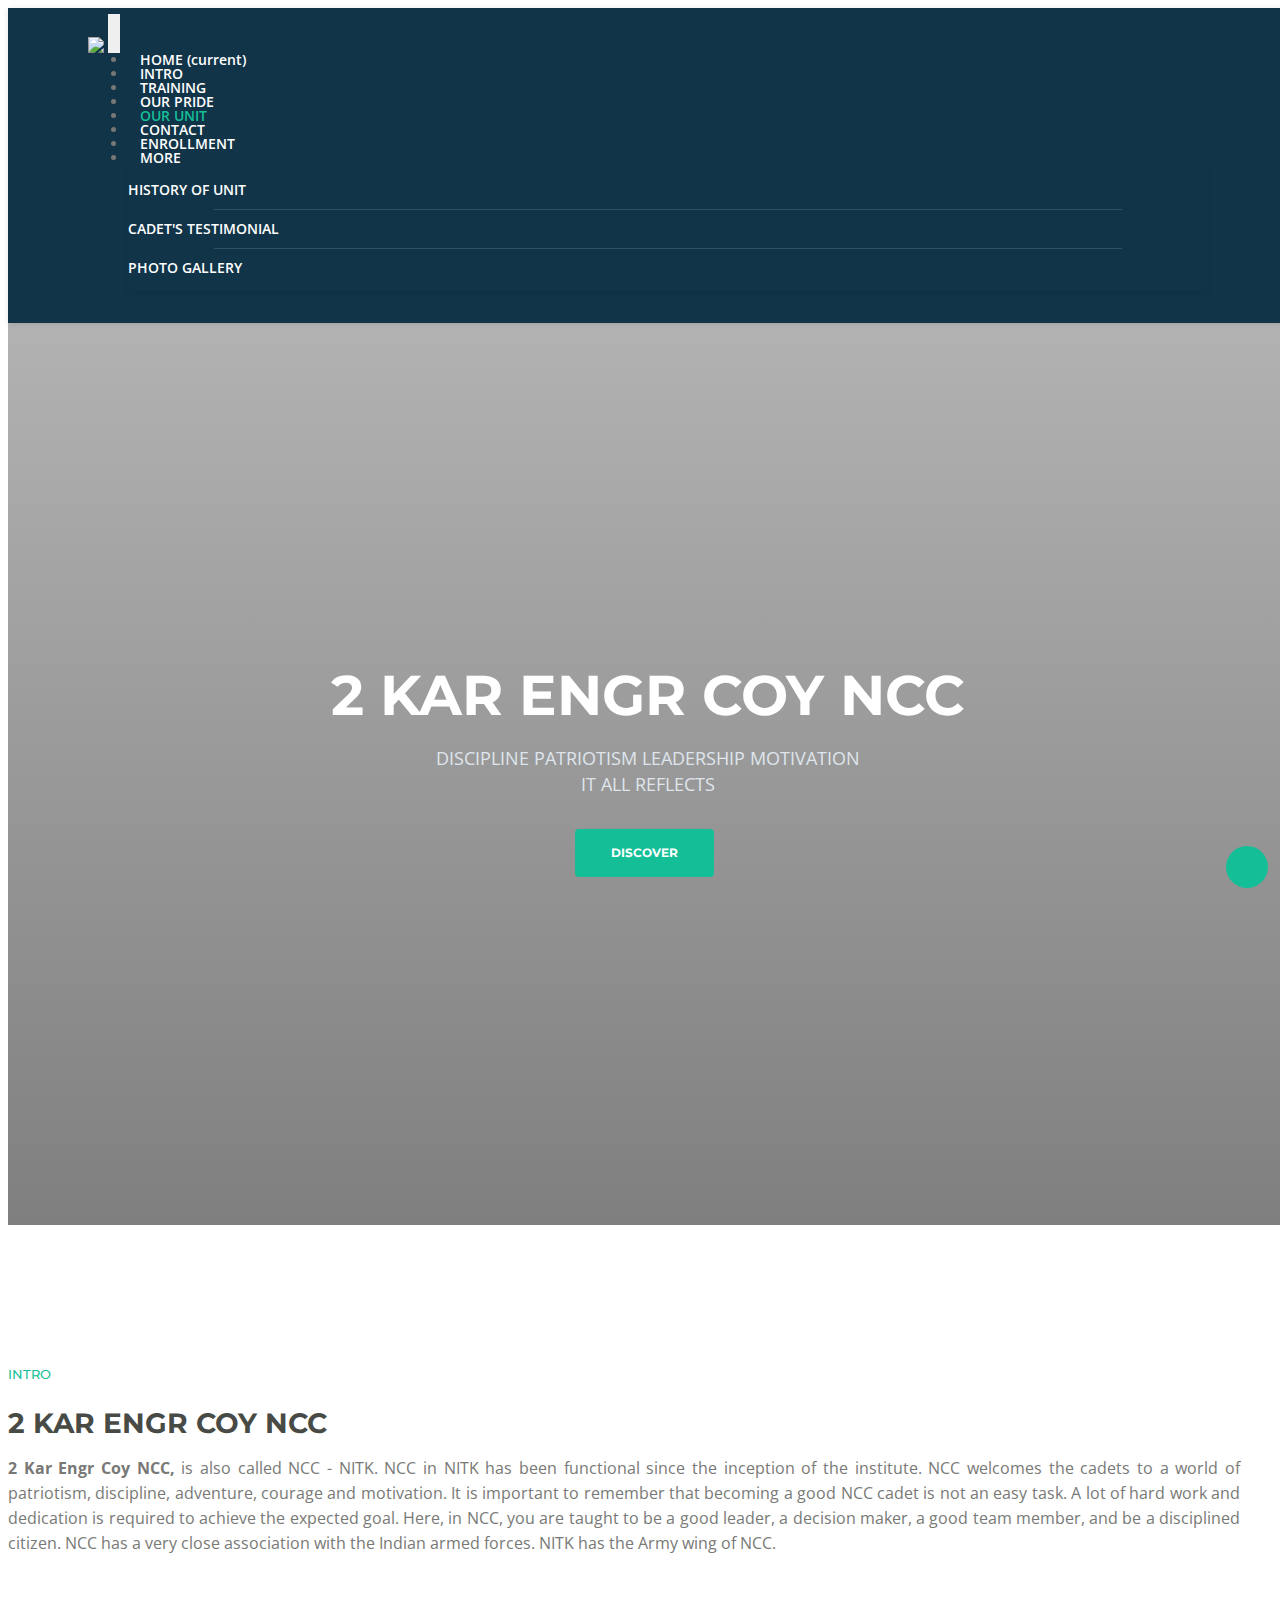
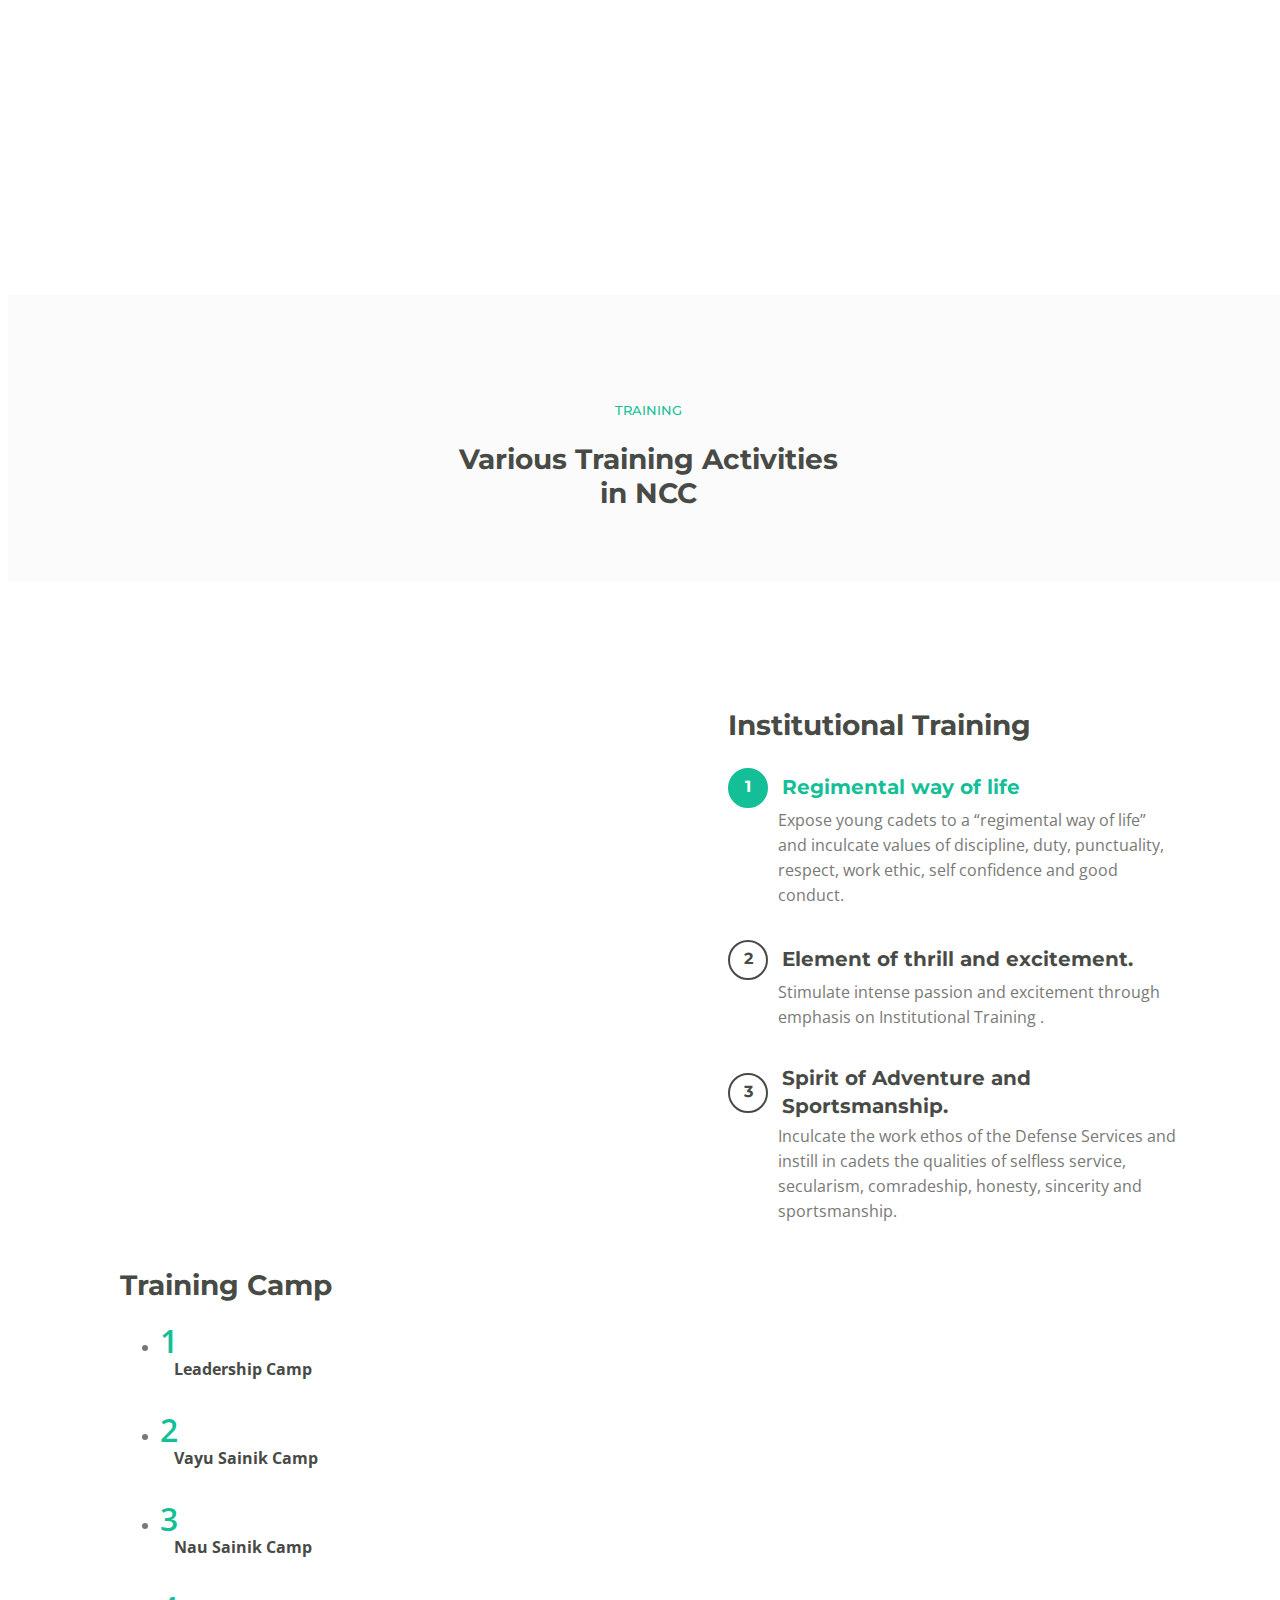
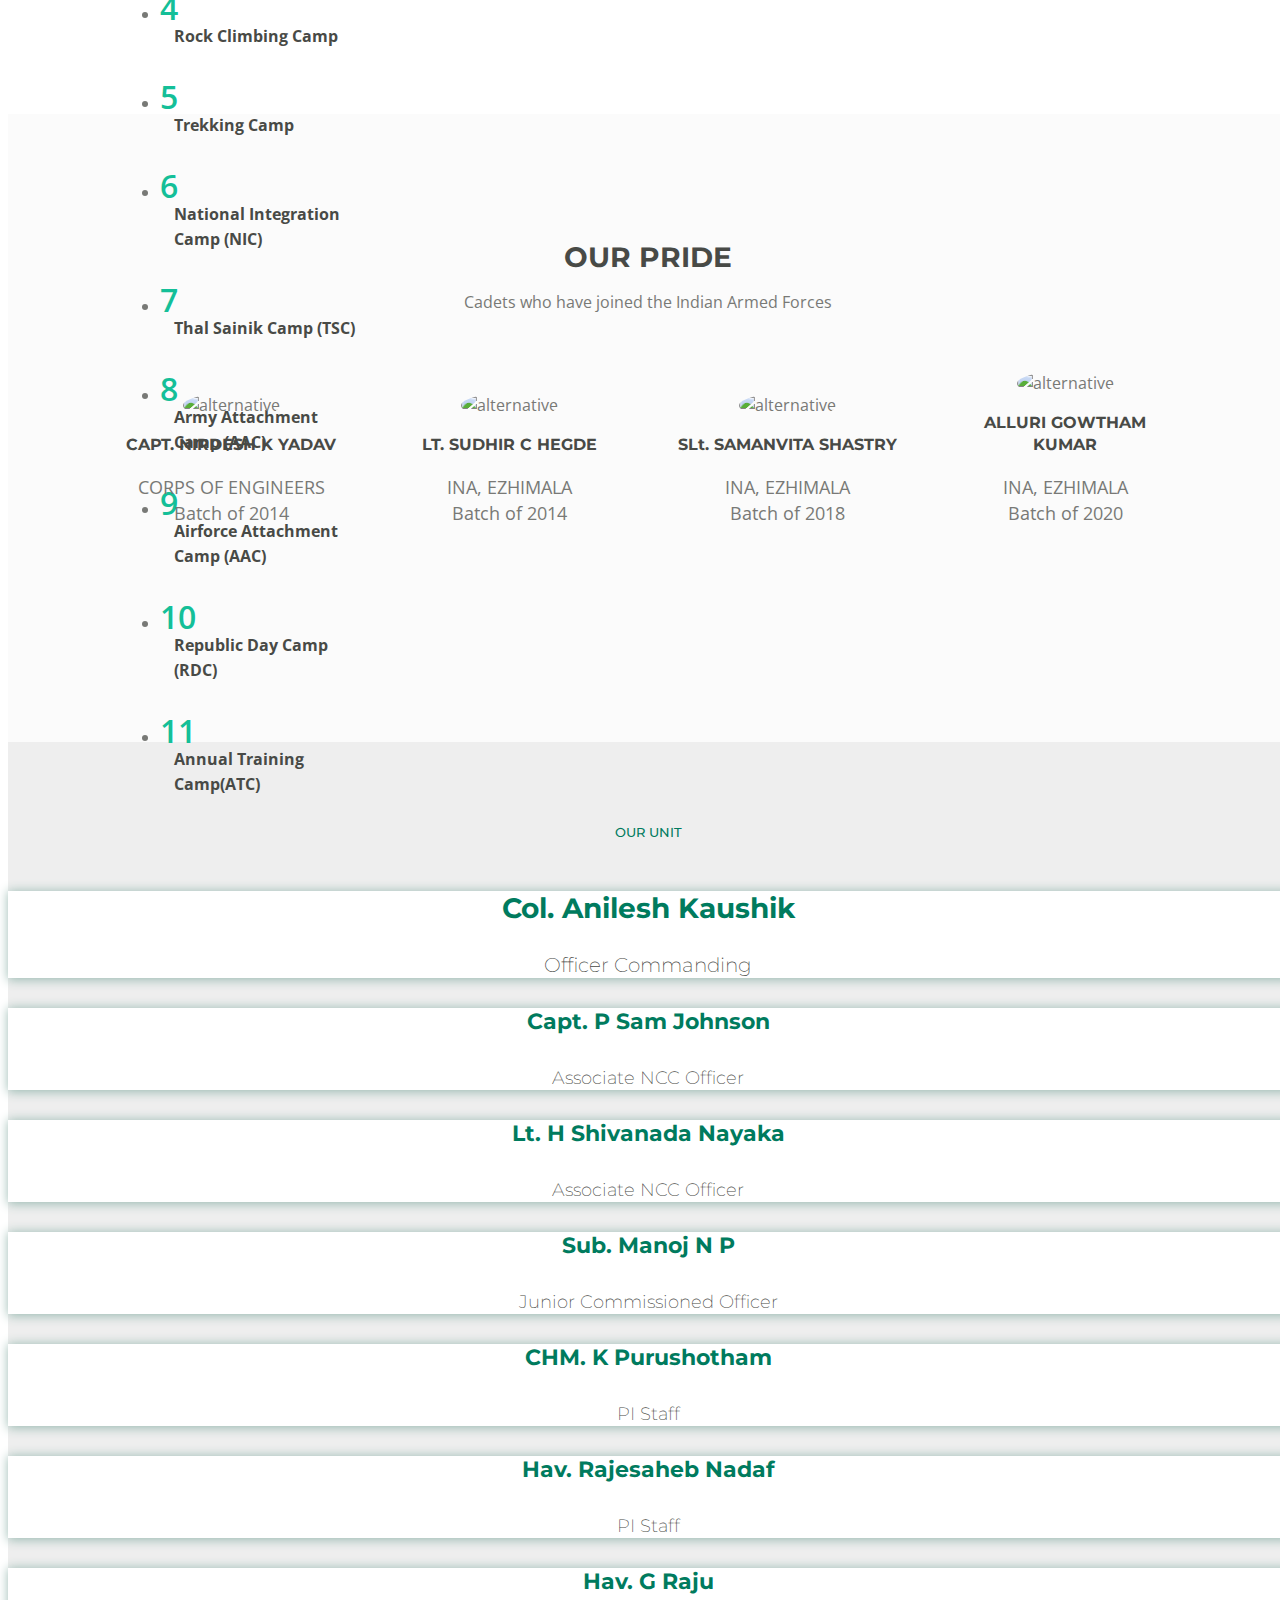
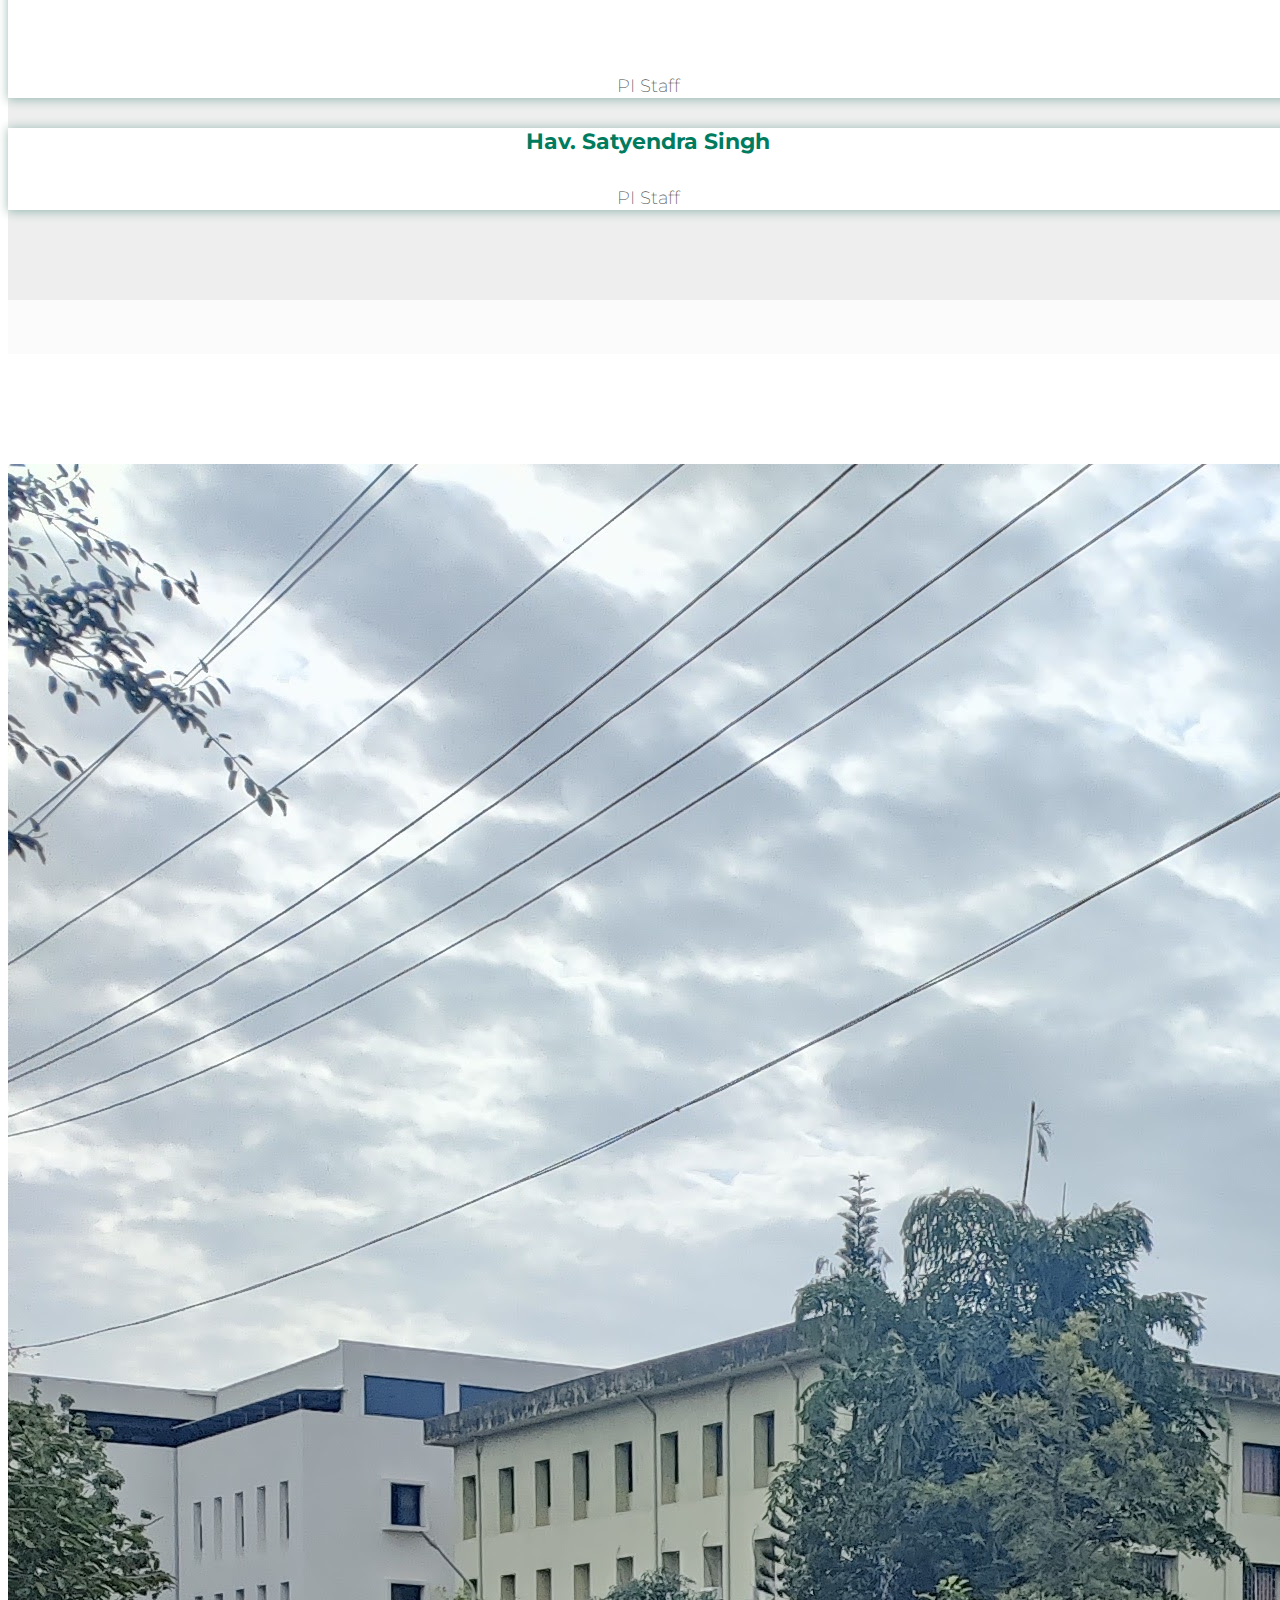
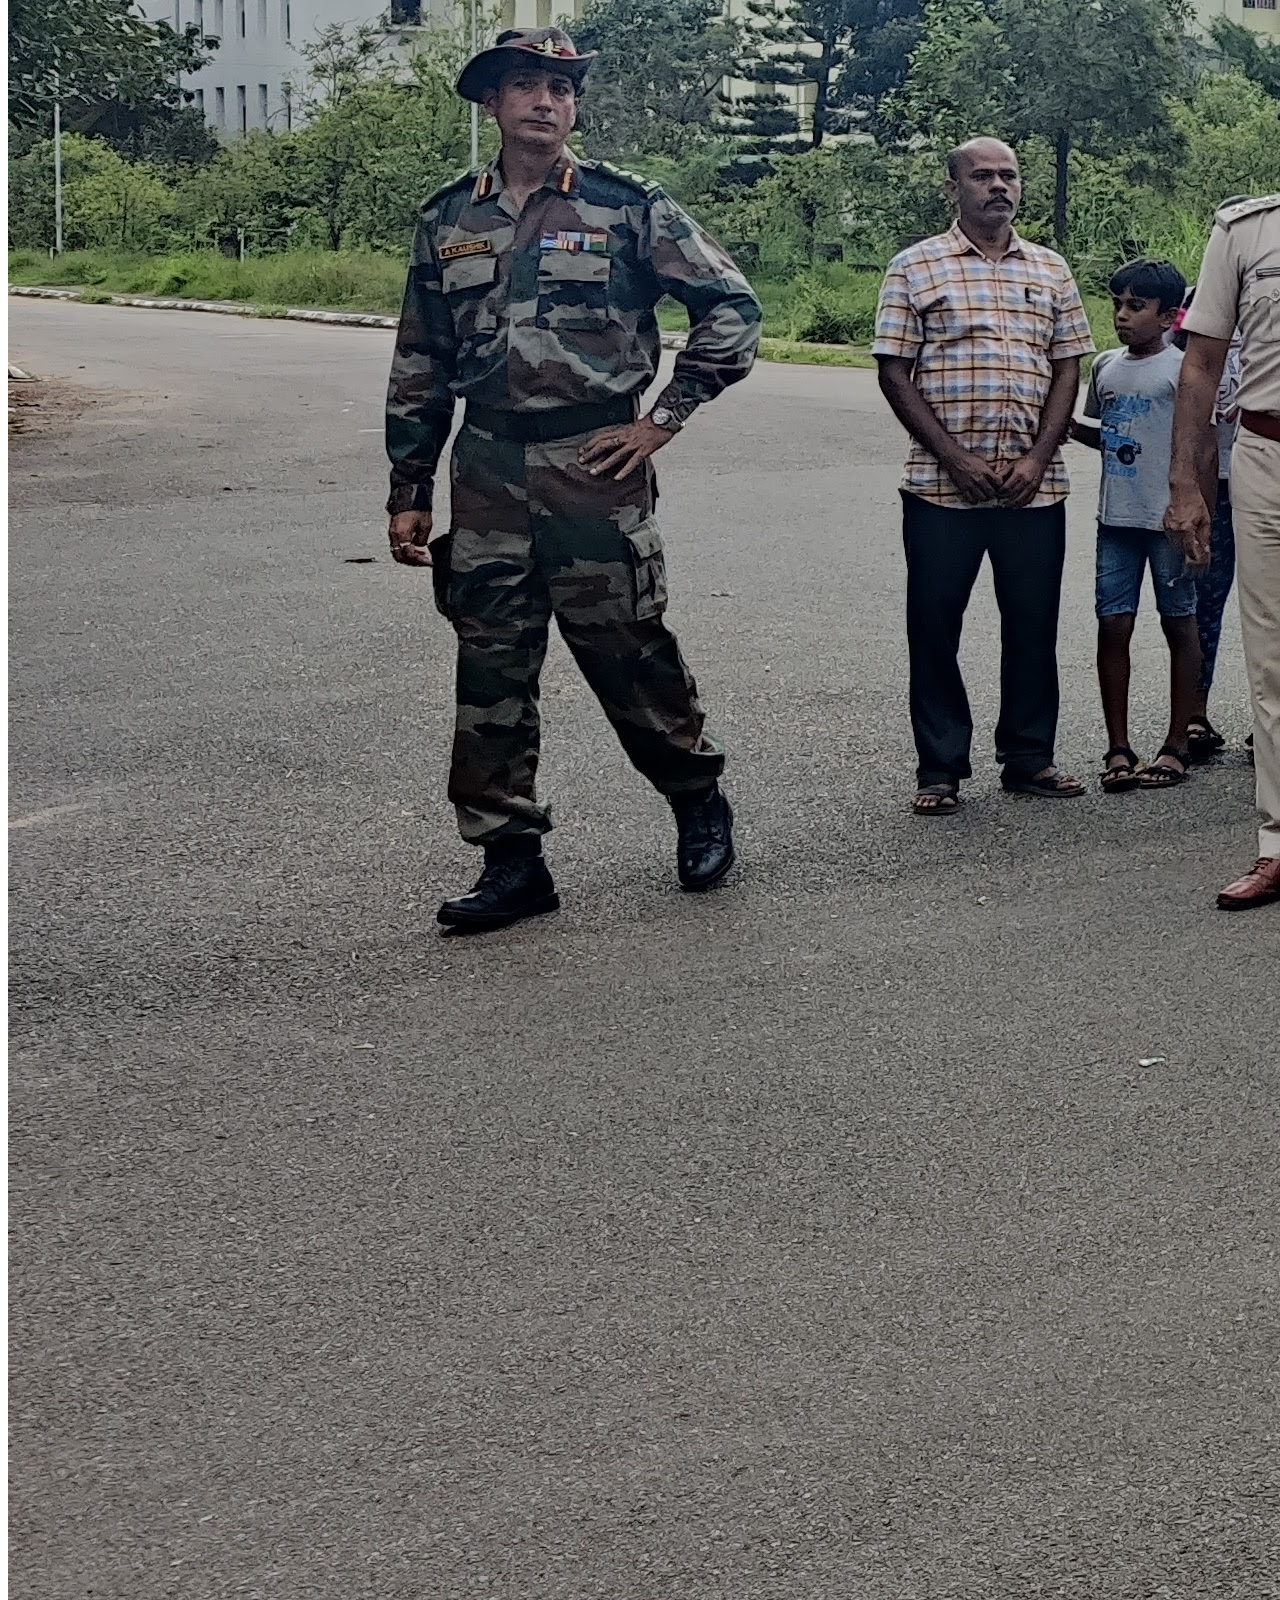
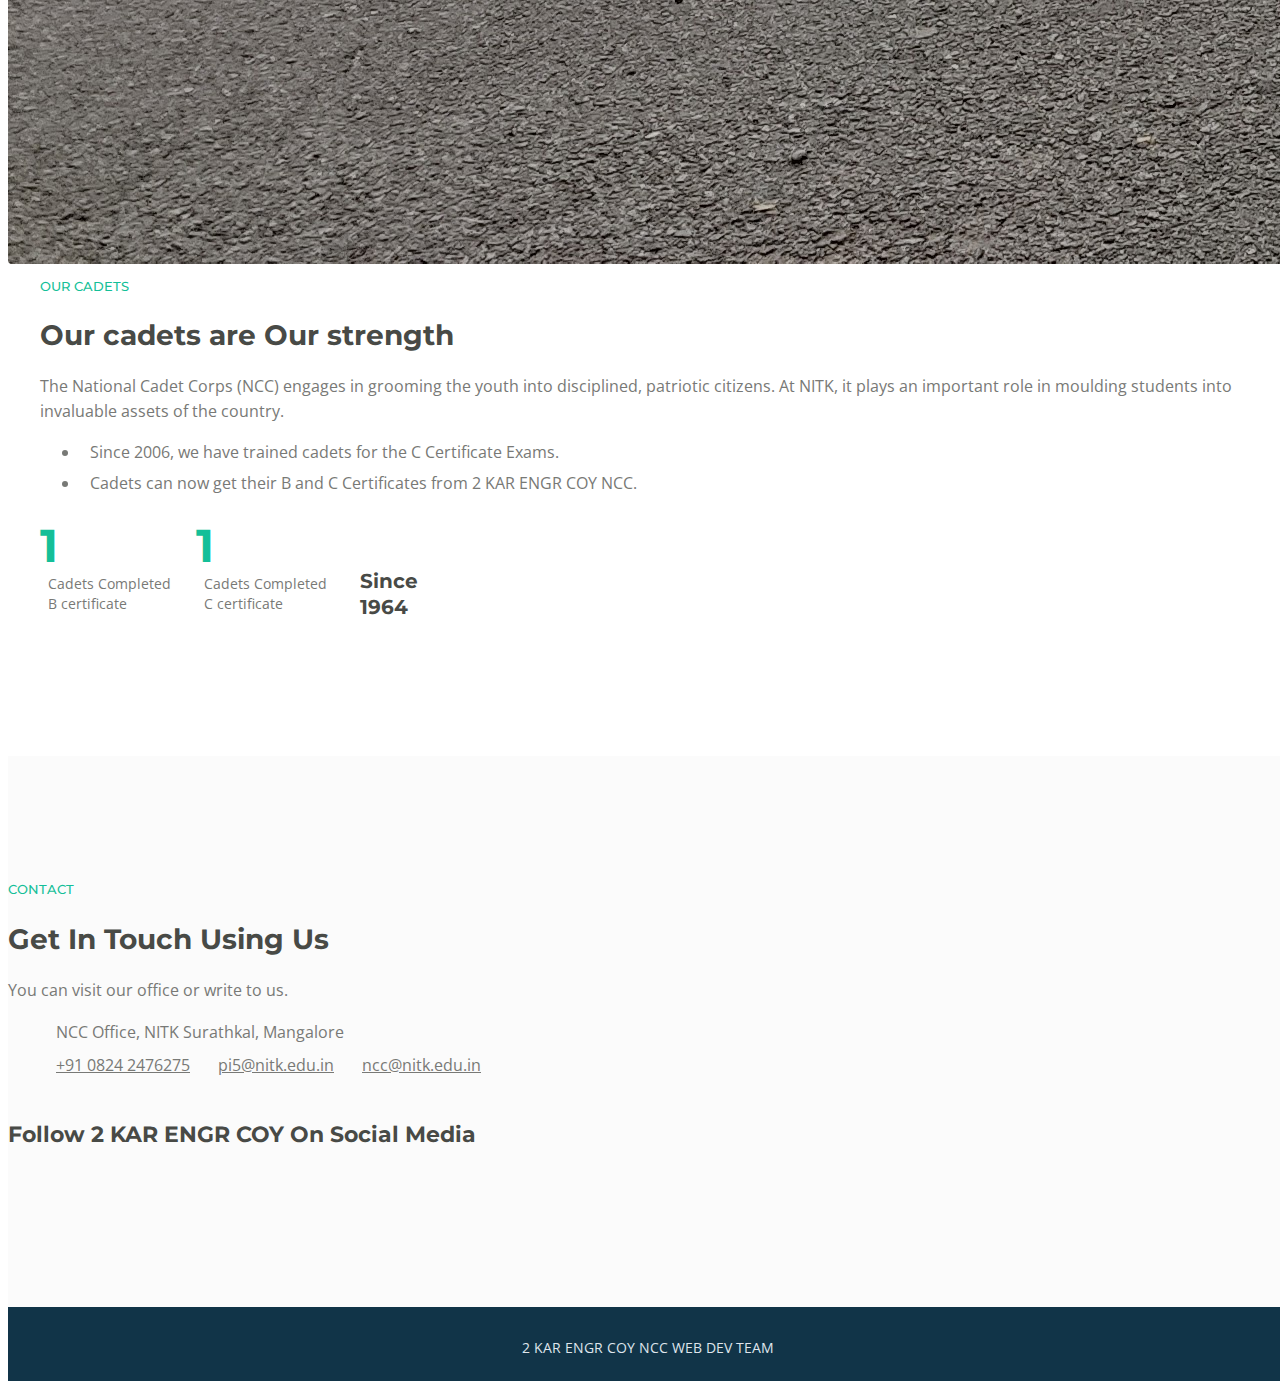
==== commit dfd51768: "Update index.html" ====
--- a/index.html
+++ b/index.html
@@ -478,7 +478,7 @@
                     <div class="frontside card">
                         <div class="card">
                             <div class="card-body text-center m-0 pl-0 pr-0">                             
-                                <h3 class="card-title">Hav. M Vijayakanth</h3>
+                                <h3 class="card-title">Hav. Rajesaheb Nadaf</h3>
                                 <h5 class="no-bold mb-3">PI Staff</h5>   
                             </div>
                         </div>
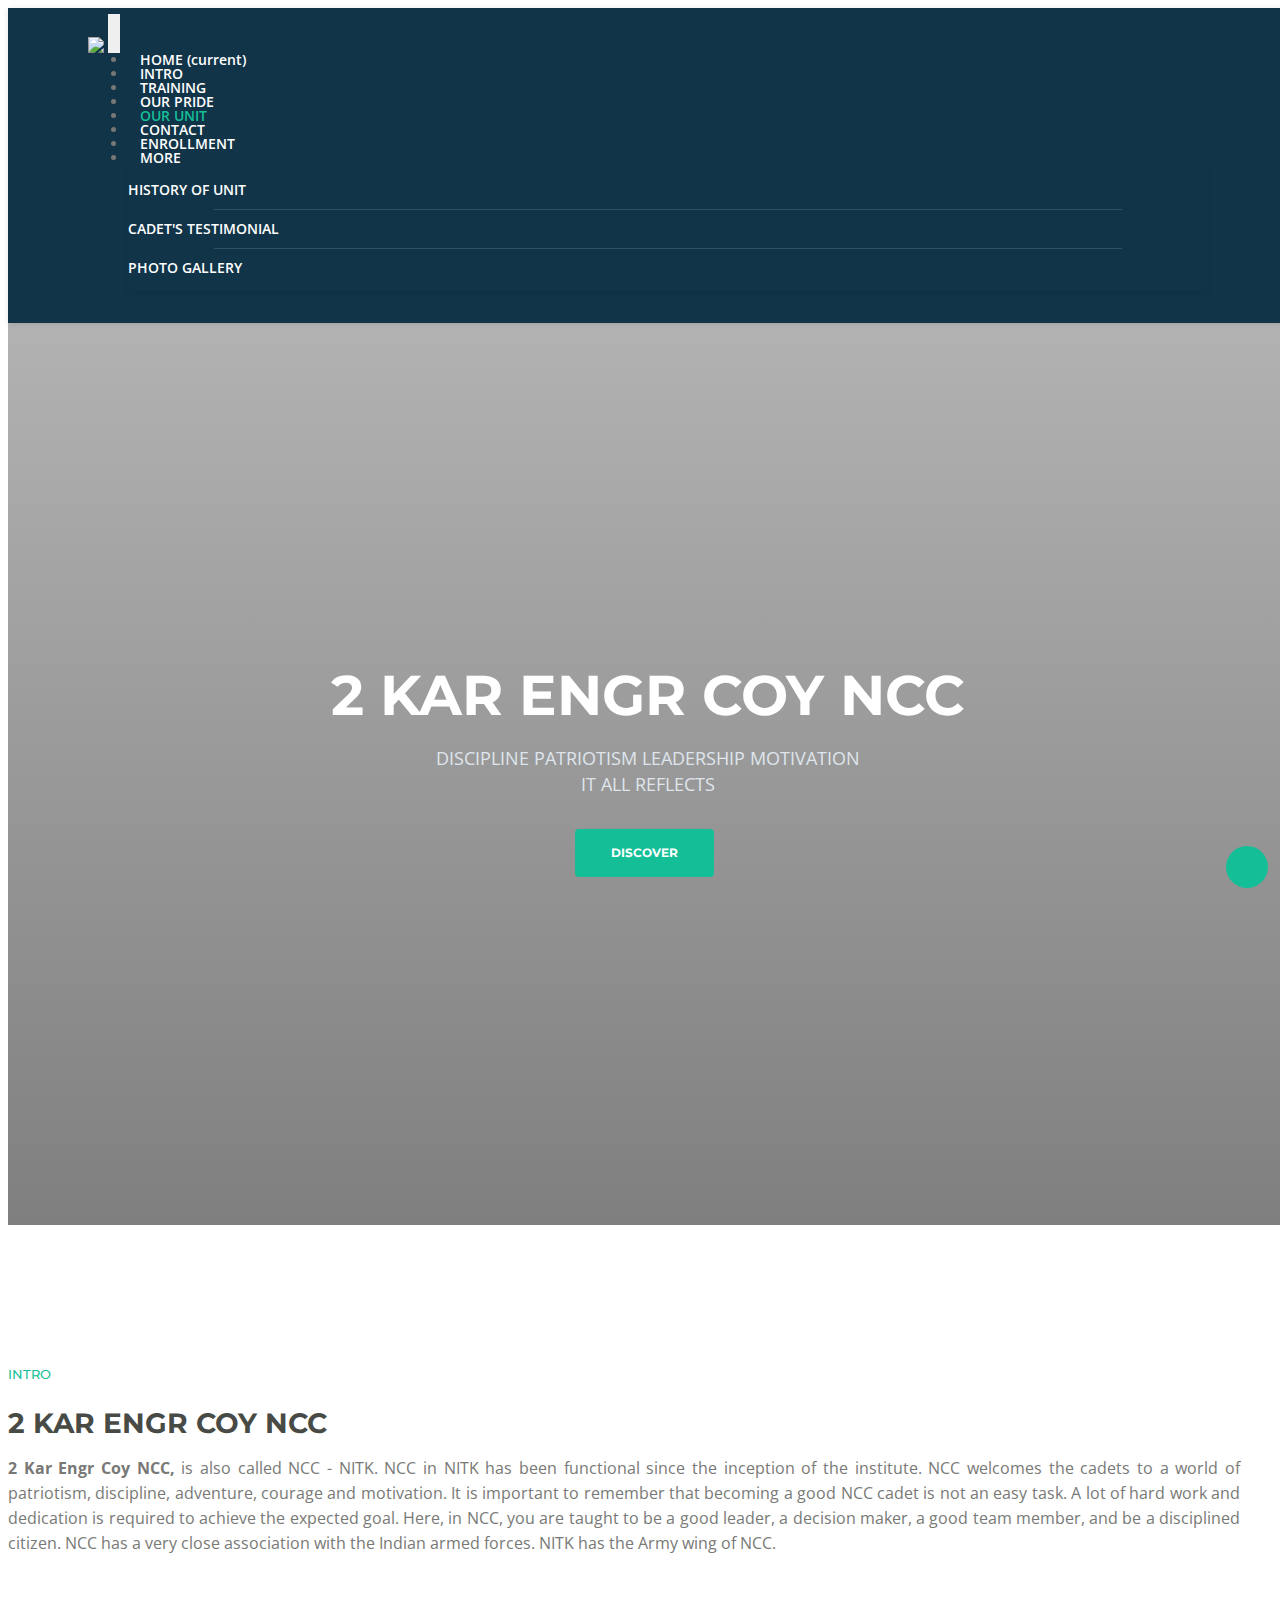
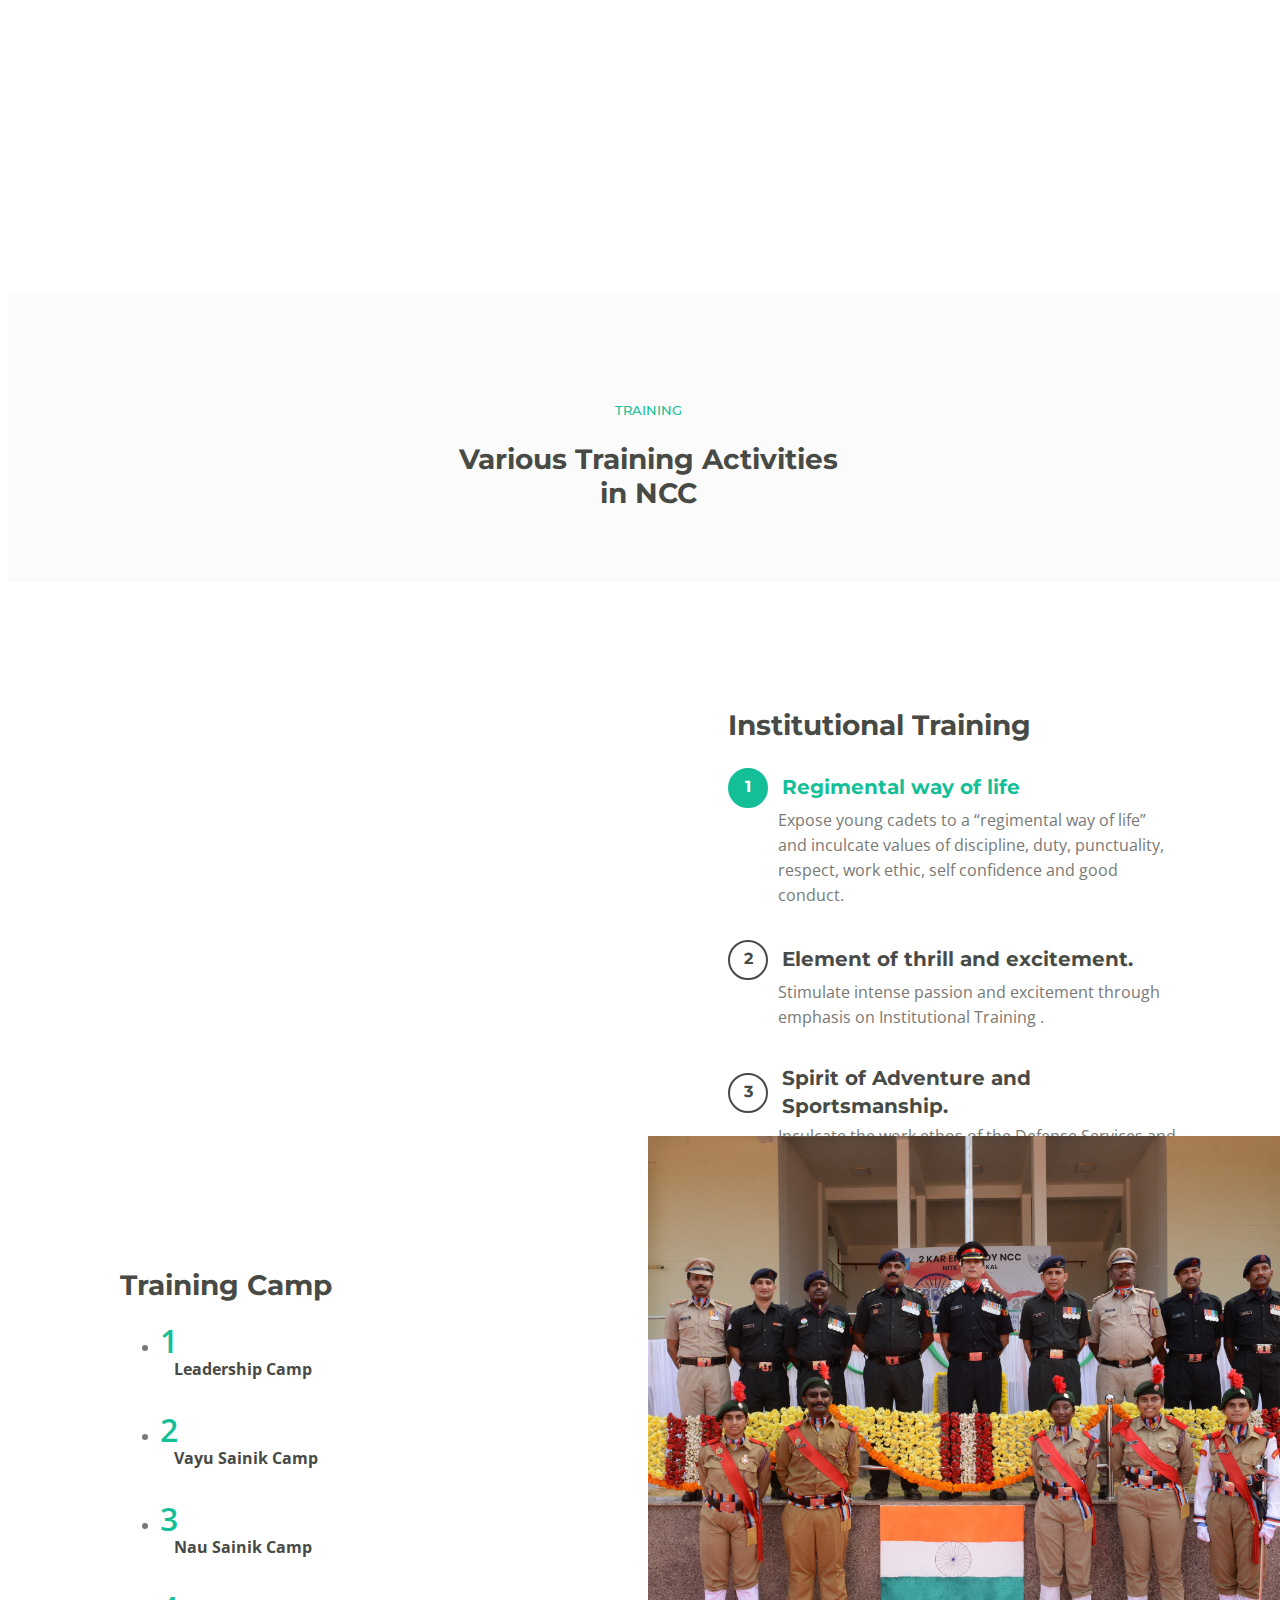
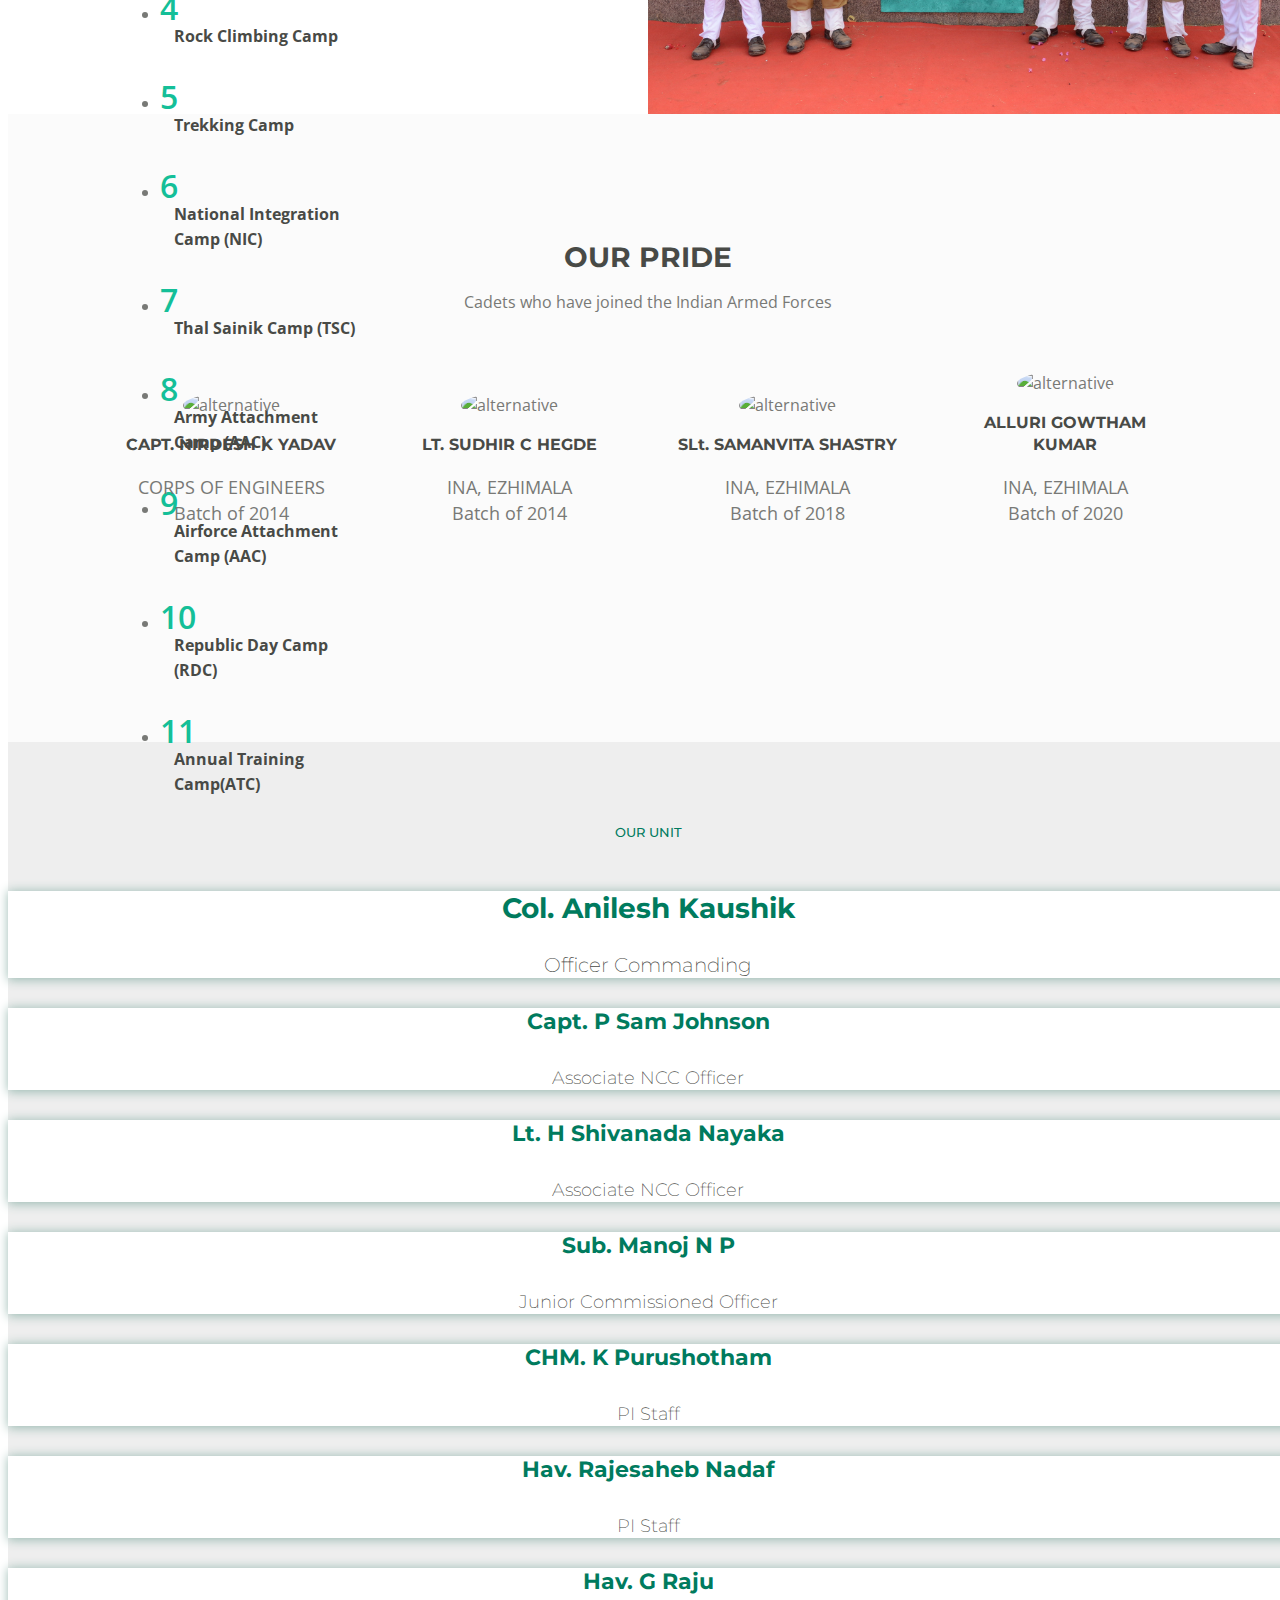
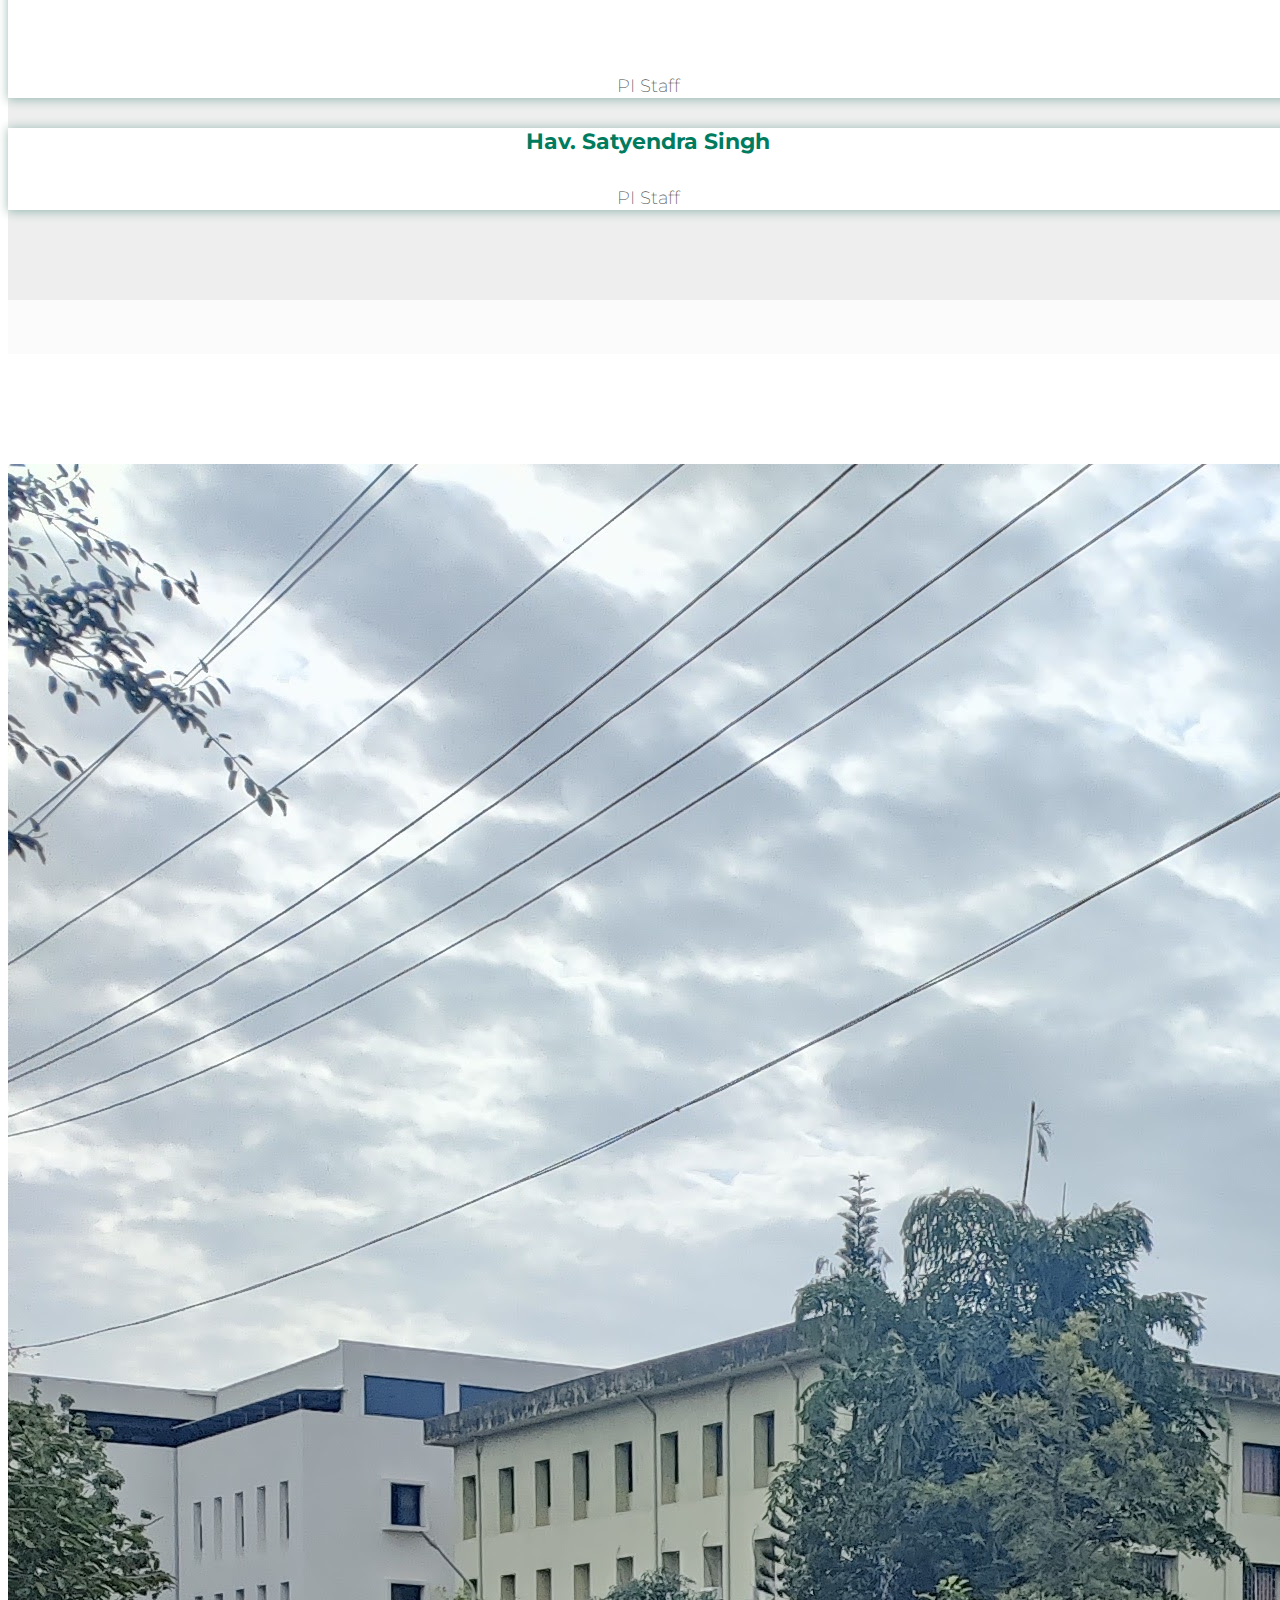
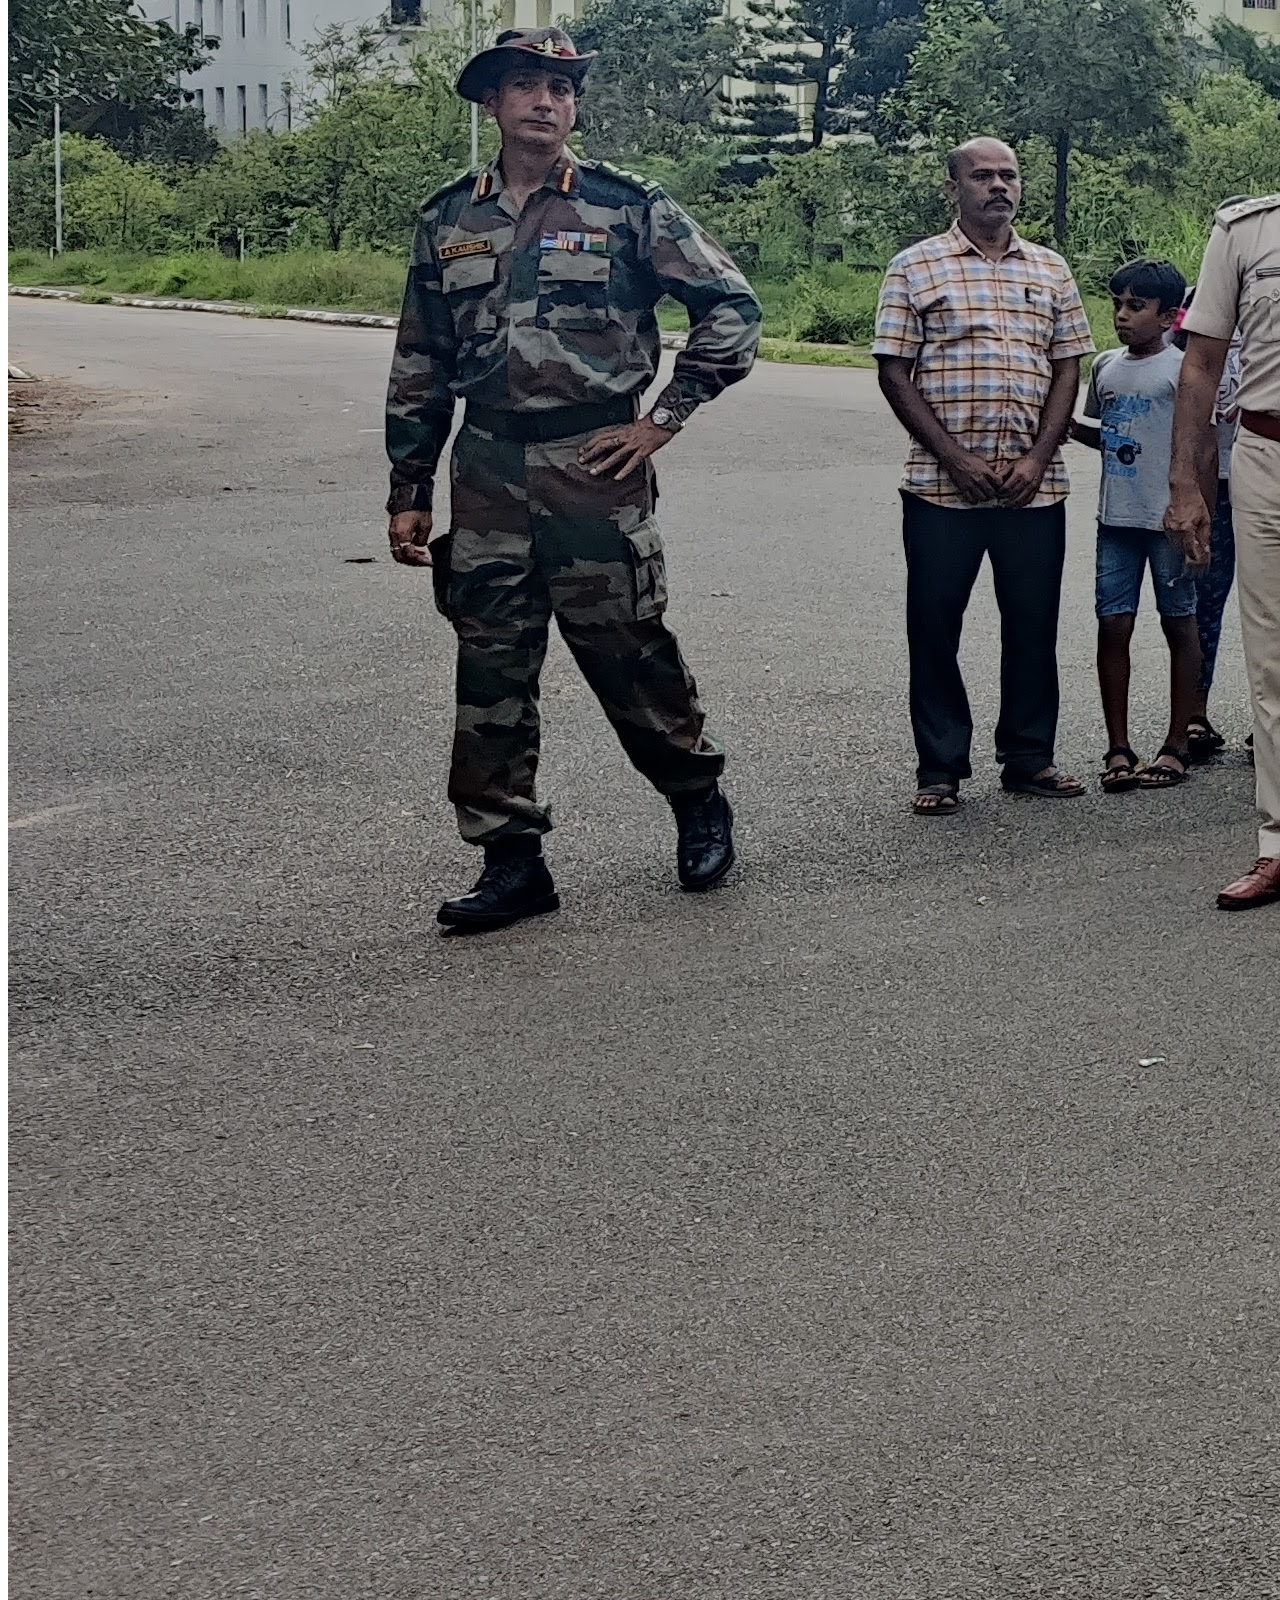
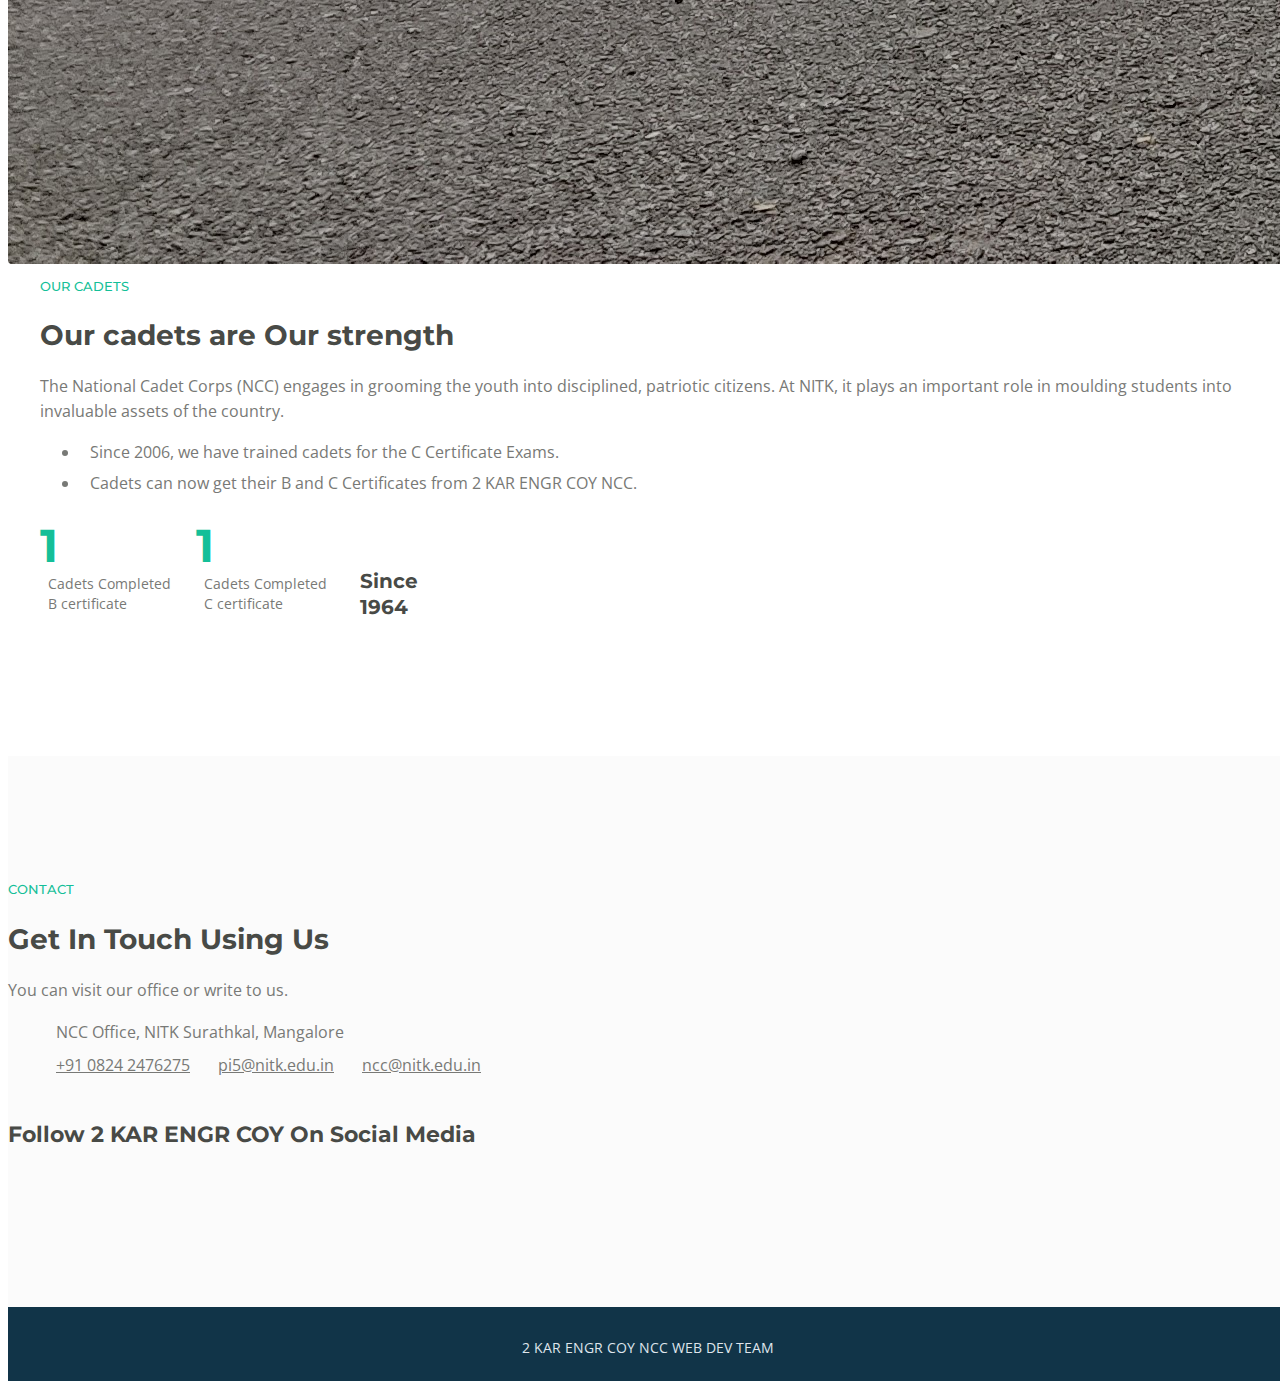
==== commit 4a0701ef: "Update index.html" ====
--- a/index.html
+++ b/index.html
@@ -553,11 +553,11 @@
                         <!-- Counter -->
                       <div id="counter">
                             <div class="cell">
-                                <div class="counter-value number-count" data-count="1272">1</div>
+                                <div class="counter-value number-count" data-count="1335">1</div>
                                 <div class="counter-info">Cadets Completed<br>B certificate</div>
                             </div>
                             <div class="cell">
-                                <div class="counter-value number-count" data-count="310">1</div>
+                                <div class="counter-value number-count" data-count="343">1</div>
                                 <div class="counter-info">Cadets Completed<br>C certificate</div>
                             </div>
                            <div class="cell">
--- a/css/styles.css
+++ b/css/styles.css
@@ -1354,7 +1354,7 @@
 
 .tabs .area-2 {
 	height: 27rem;
-	background: url('../images/meg.jpg') center center no-repeat;
+	background: url('../images/SAN_5824.JPG') center center no-repeat;
 	background-size: cover;
 }
 
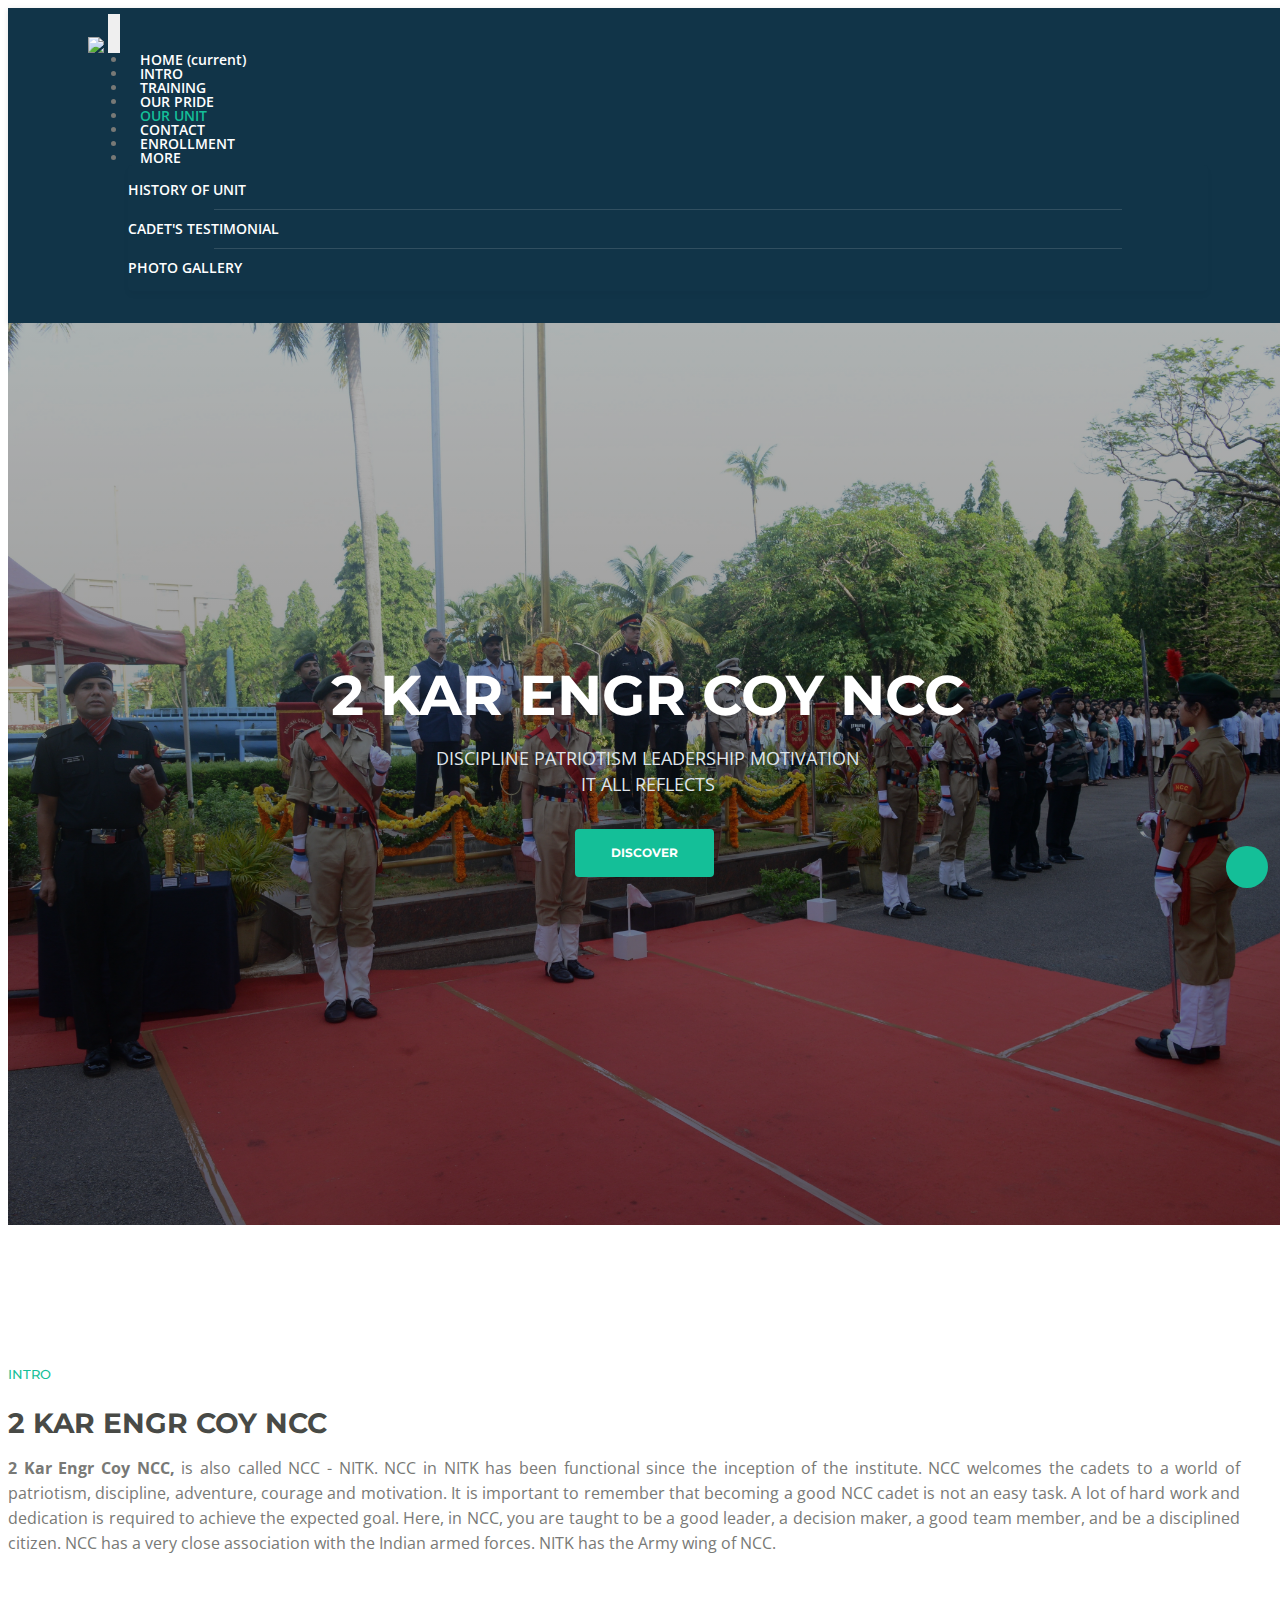
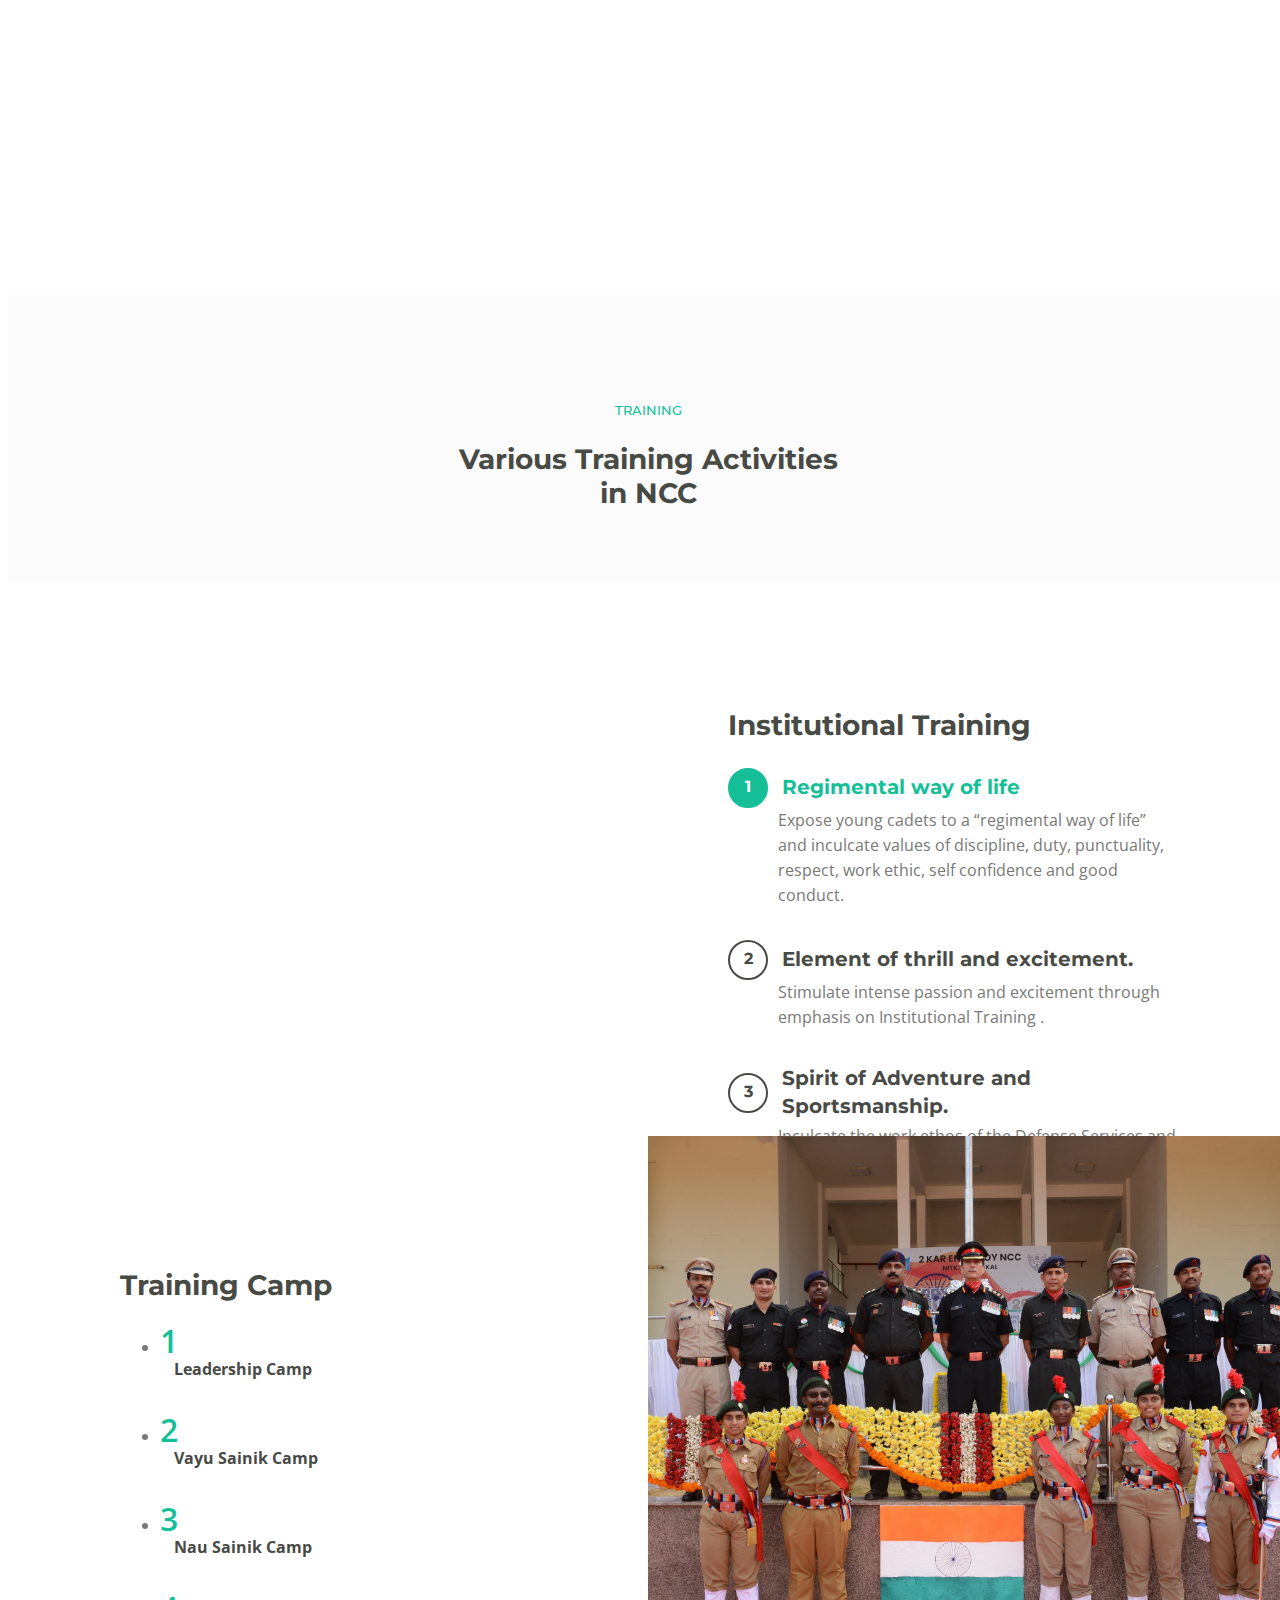
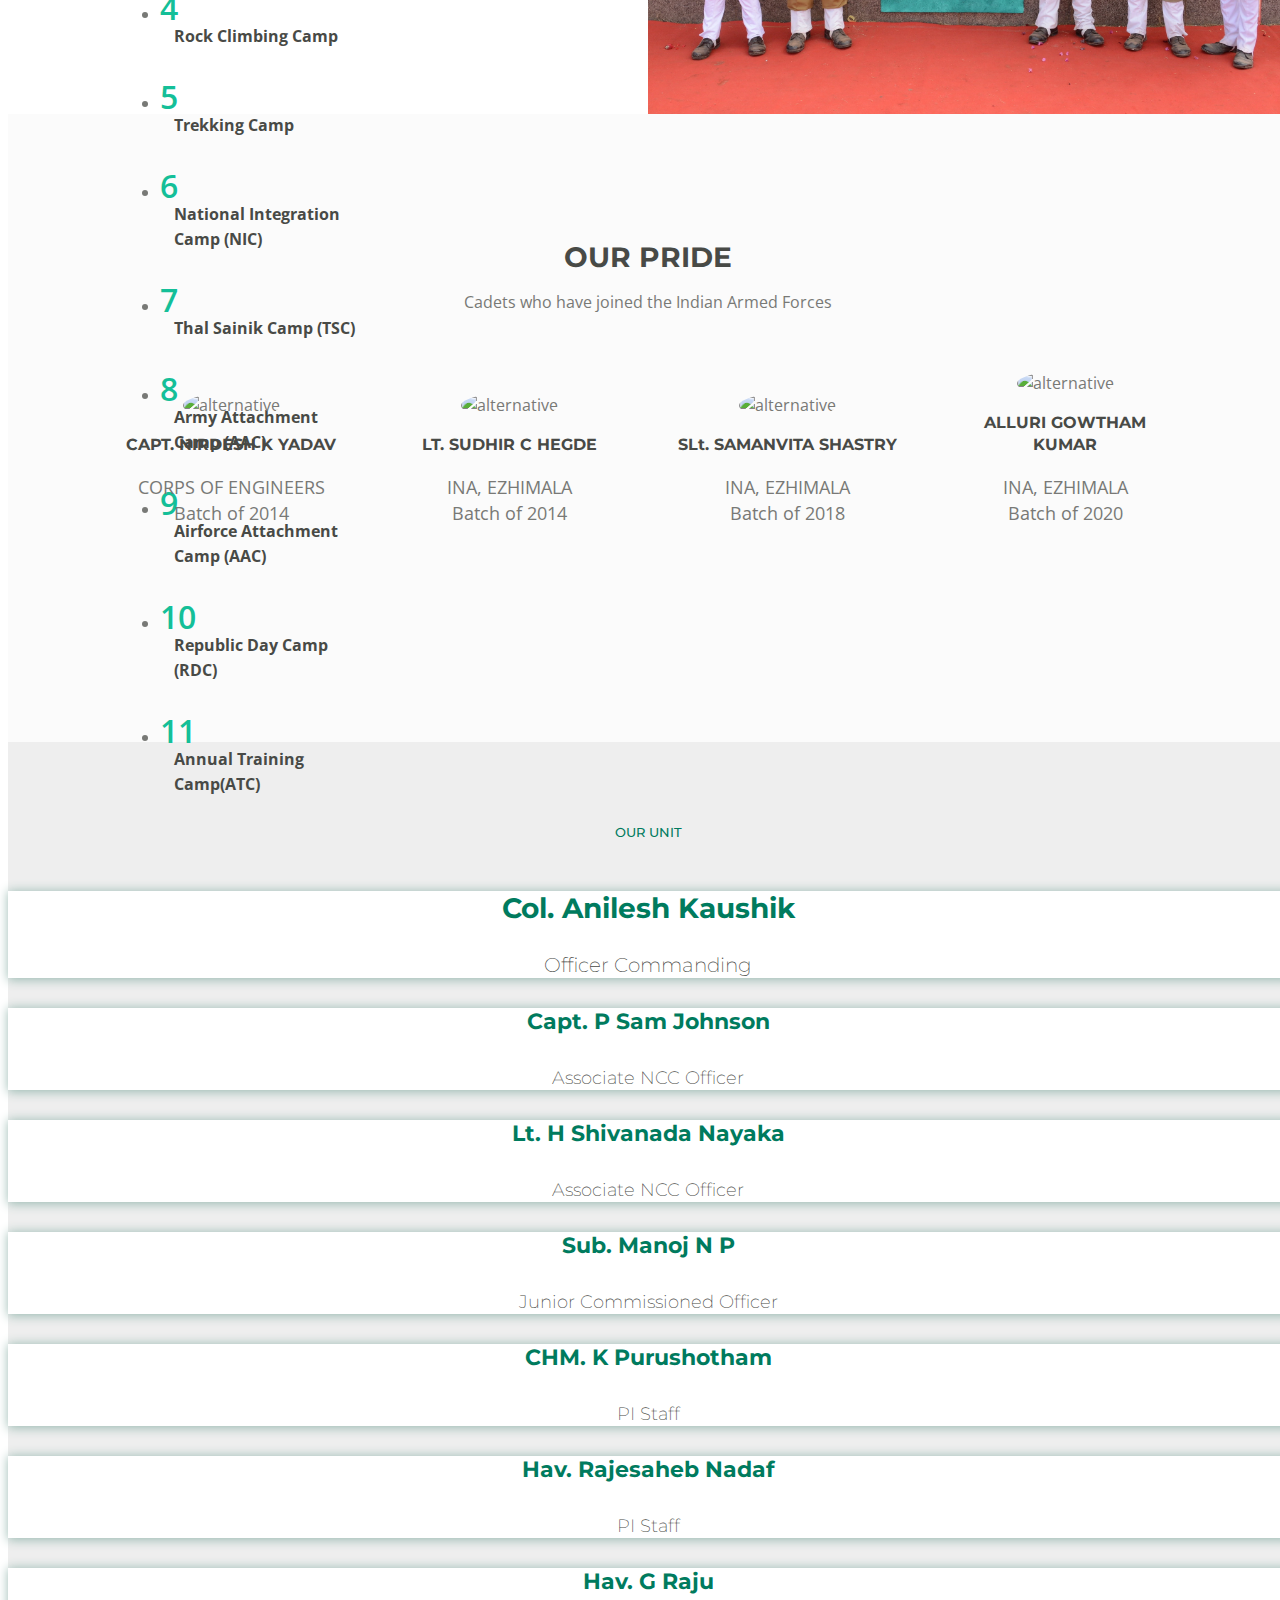
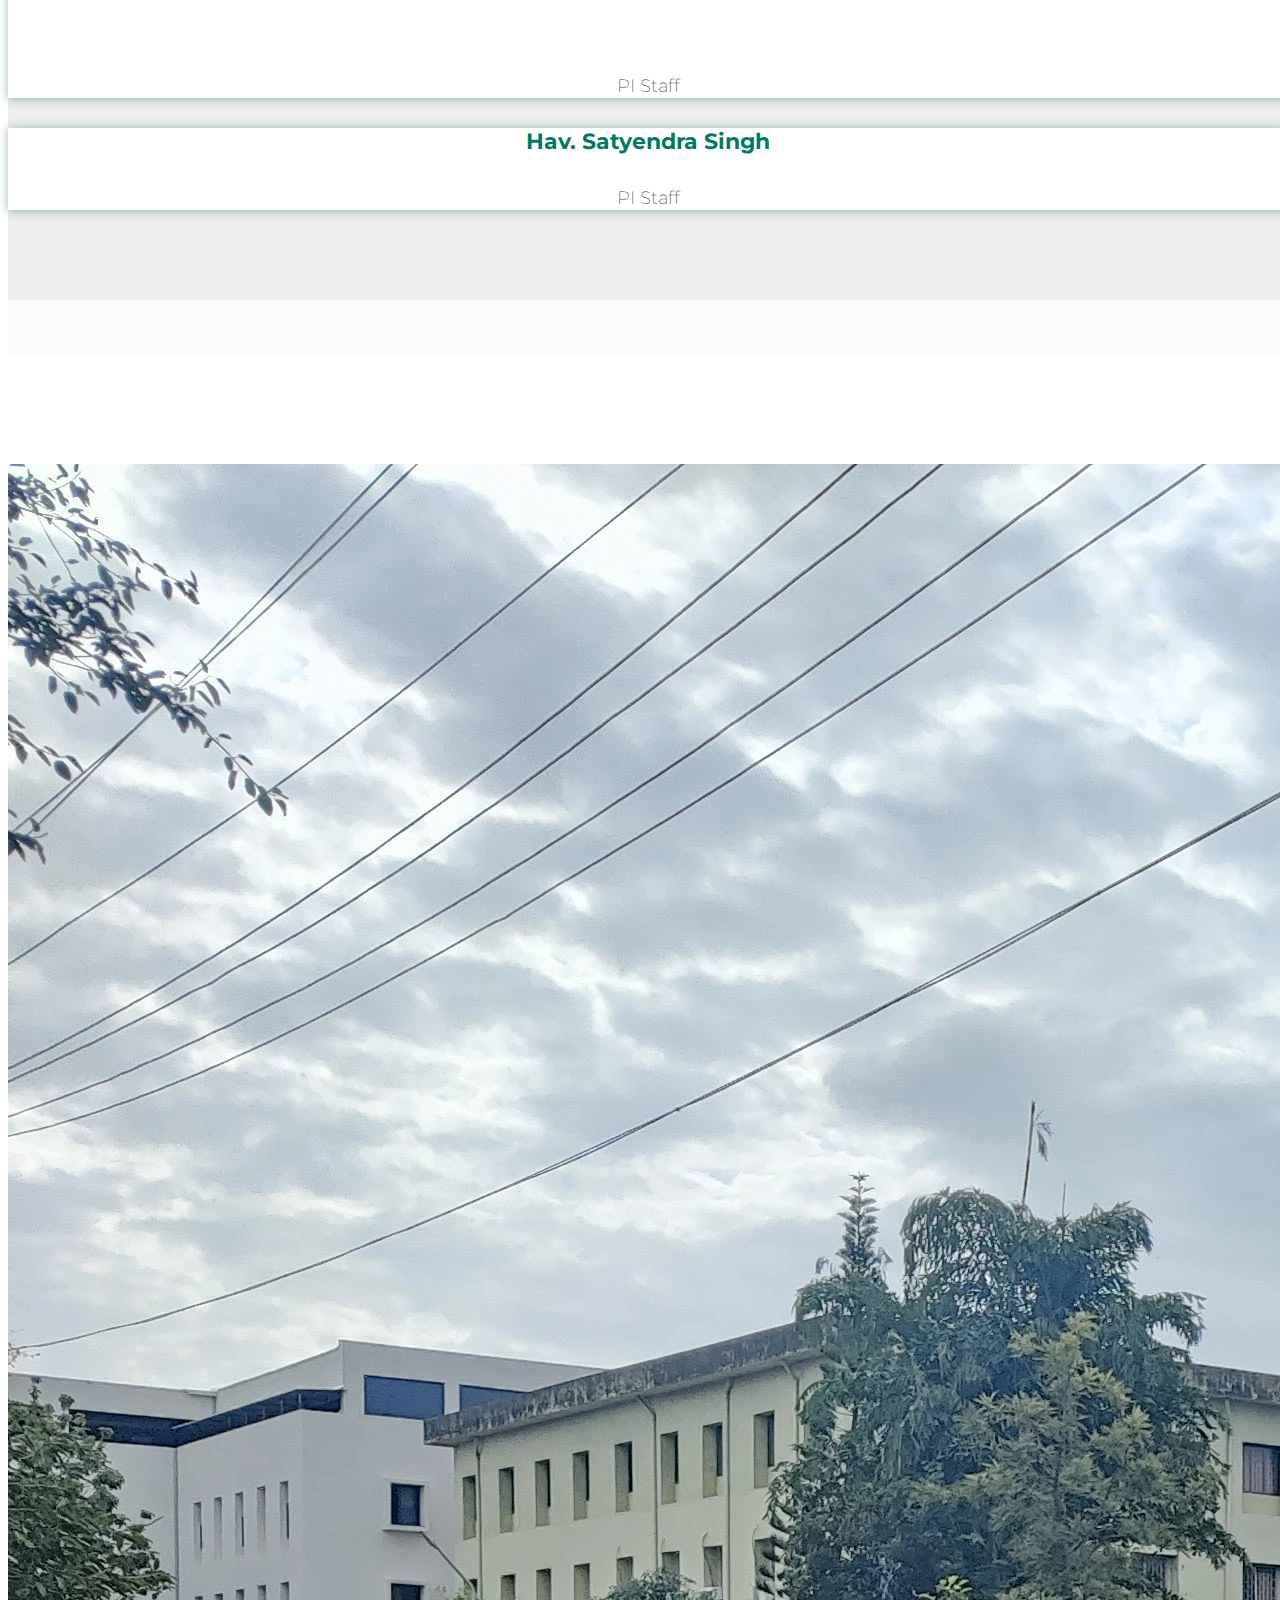
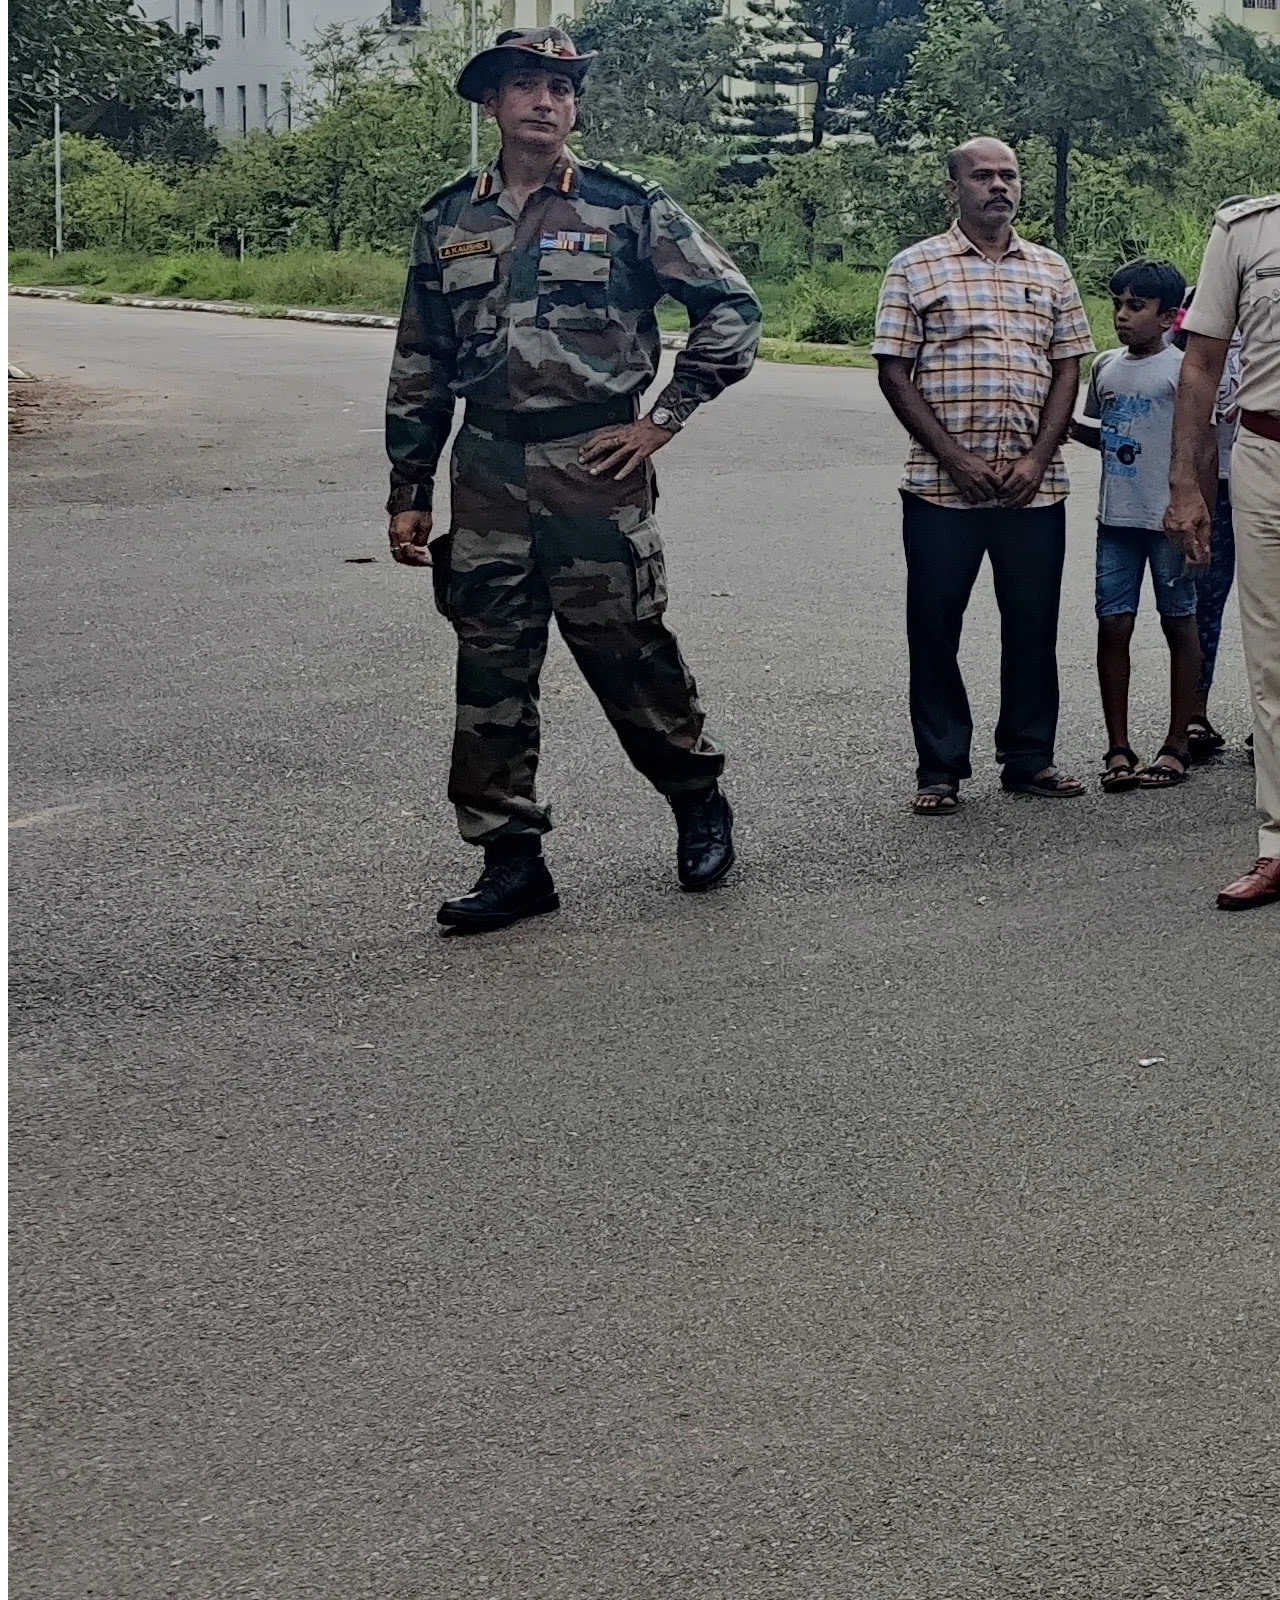
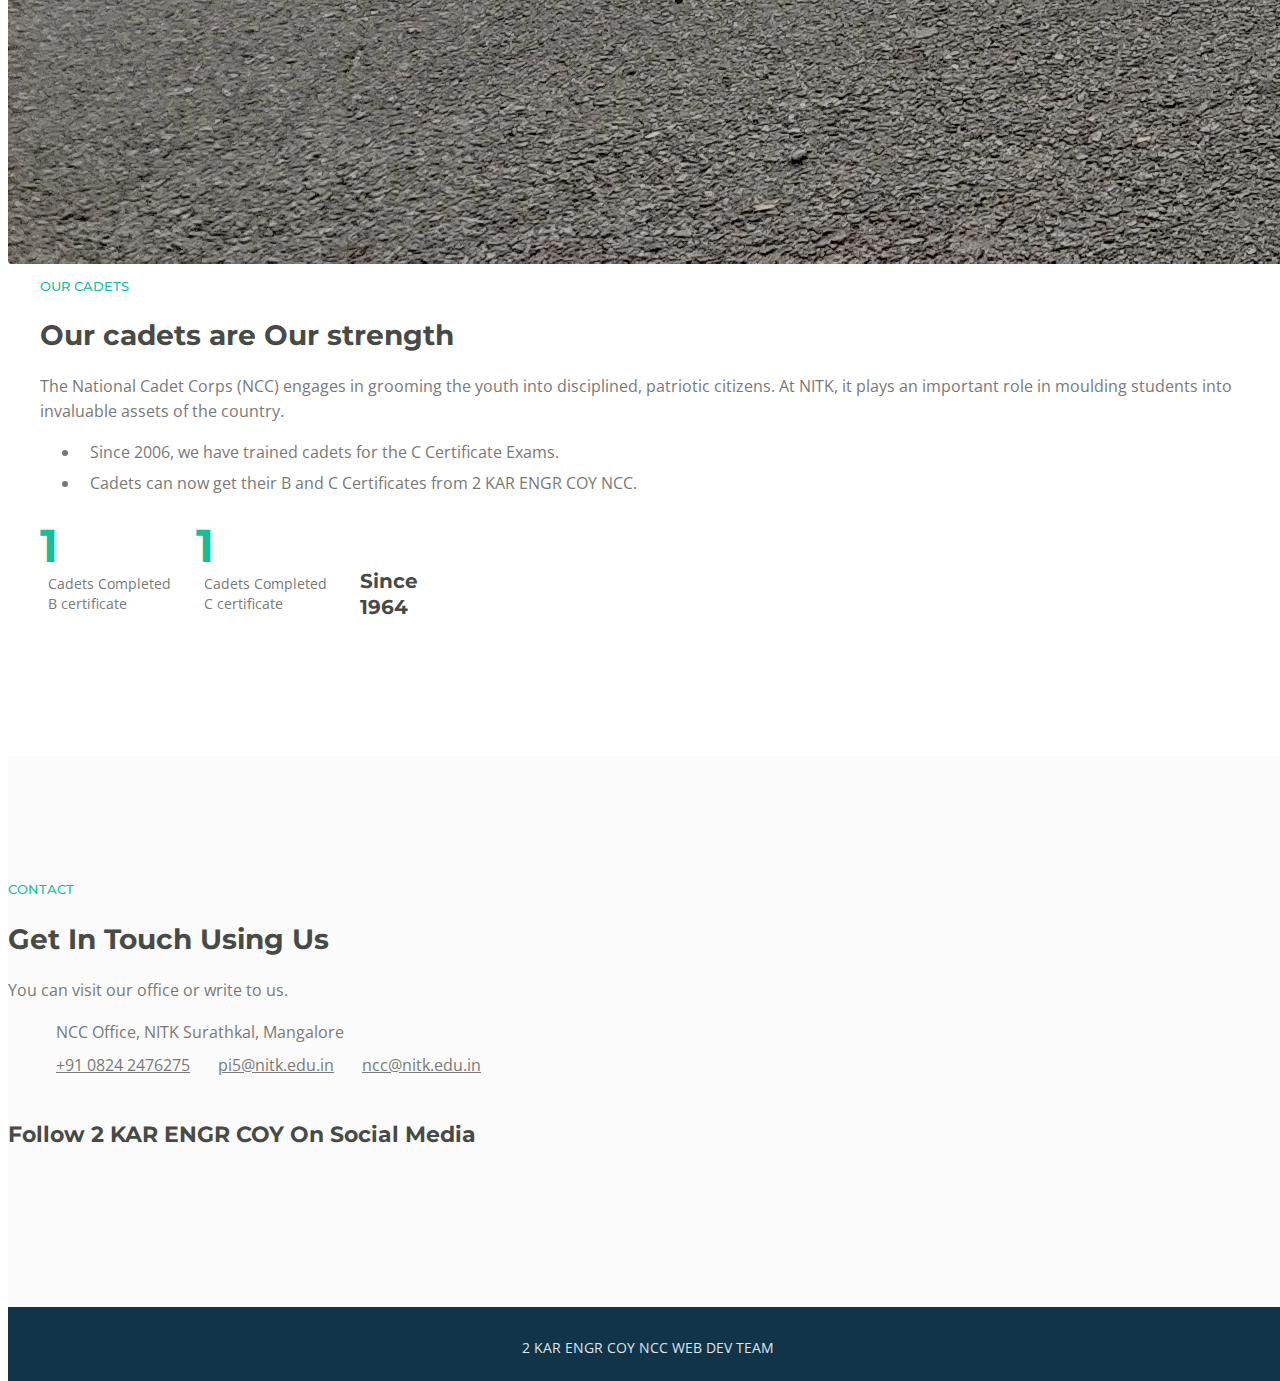
==== commit a2a7e965: "Update index.html" ====
--- a/index.html
+++ b/index.html
@@ -529,7 +529,7 @@
             <div class="row">
                 <div class="col-lg-5 col-xl-6">
                     <div class="image-container">
-                        <img class="img-fluid" src="images/Flag march 2022.jpg" alt="alternative">
+                        <img class="img-fluid" src="images/Flag march 2022.webp" alt="alternative">
                     </div> <!-- end of image-container -->
                </div> <!-- end of col -->
                 <div class="col-lg-7 col-xl-6">
--- a/css/styles.css
+++ b/css/styles.css
@@ -834,7 +834,7 @@
 /*    04. Header     */
 /*********************/
 .header {
-	background: linear-gradient(rgba(0, 0, 0, 0.3), rgba(0, 0, 0, 0.5)), url('../images/slider1.JPG') center center no-repeat;
+	background: linear-gradient(rgba(0, 0, 0, 0.3), rgba(0, 0, 0, 0.5)), url('../images/SAN_1225.webp') center center no-repeat;
 	background-size: cover;
 }
 
@@ -1164,7 +1164,7 @@
 /*************************/
 .accordion .area-1 {
 	height: 27rem;
-	background: url('../images/Firing 2023.jpg') center center no-repeat;
+	background: url('../images/Firing 2023.webp') center center no-repeat;
 	background-size: cover;
 }
 
@@ -1354,7 +1354,7 @@
 
 .tabs .area-2 {
 	height: 27rem;
-	background: url('../images/SAN_5824.JPG') center center no-repeat;
+	background: url('../images/SAN_5824.webp') center center no-repeat;
 	background-size: cover;
 }
 
